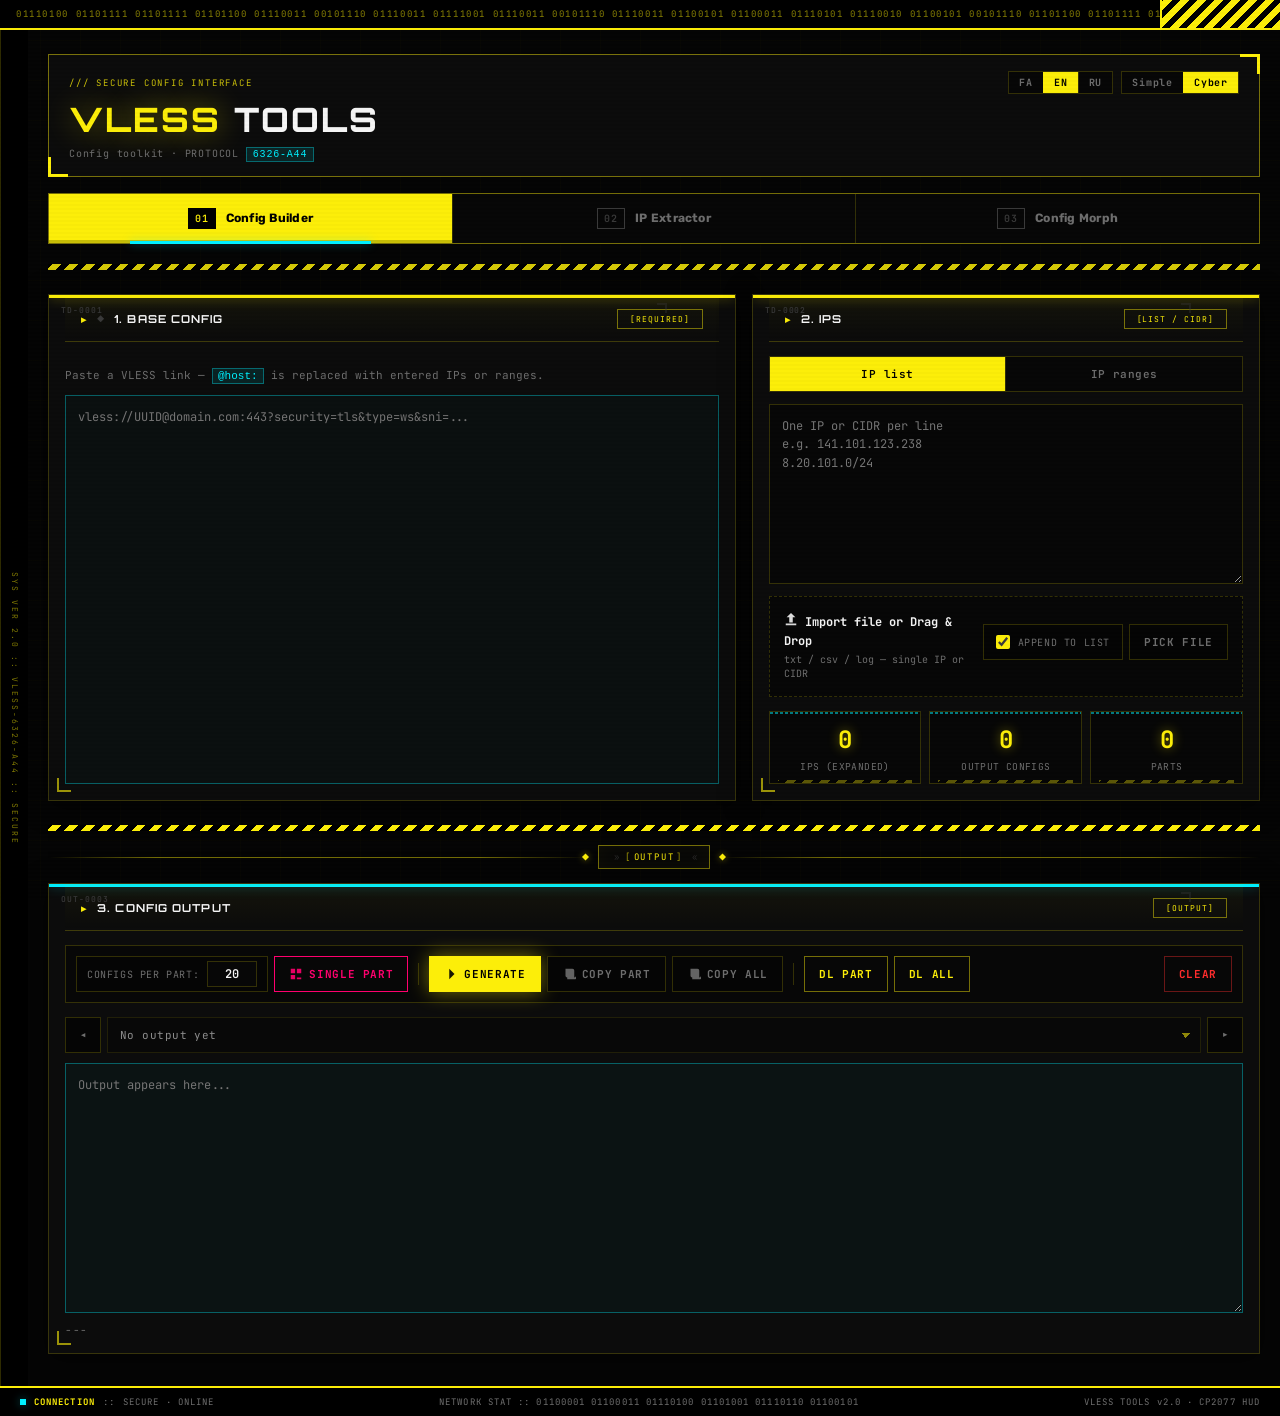
==== vless-tools-all-in-one.html @ 5551b547 "Add files via upload" ====
<!doctype html>
<html lang="en" dir="ltr">
<head>
  <meta charset="utf-8" />
  <meta name="viewport" content="width=device-width,initial-scale=1" />
  <title>VLESS Tools</title>
  <script>
    (function () {
      var theme = "cyber";
      try { theme = localStorage.getItem("vless-ui-theme") || "cyber"; } catch (_) {}
      document.documentElement.setAttribute("data-ui-theme", theme === "simple" ? "simple" : "cyber");
    })();
  </script>
  <link rel="preconnect" href="https://fonts.googleapis.com">
  <link rel="preconnect" href="https://fonts.gstatic.com" crossorigin>
  <link href="https://fonts.googleapis.com/css2?family=Estedad:wght@400;500;600;700;800&family=JetBrains+Mono:wght@400;500;600&family=Orbitron:wght@500;700;800&family=Rubik:wght@400;500;600;700&display=swap" rel="stylesheet">
  <style id="theme-cyber">/* ═══ VLESS Tools — CP2077 / CyberDeck HUD ═══ */html[data-ui-theme="cyber"] {
  --bg: #050505;
  --bg-2: #0a0a0a;
  --bg-panel: #0c0c0c;
  --bg-inset: #070707;
  --fg: #f5f5f5;
  --fg-dim: #6e6e6e;
  --fg-muted: #3a3a3a;
  --yellow: #fcee09;
  --yellow-dim: rgba(252, 238, 9, 0.12);
  --yellow-glow: rgba(252, 238, 9, 0.45);
  --cyan: #00f0ff;
  --cyan-dim: rgba(0, 240, 255, 0.1);
  --cyan-glow: rgba(0, 240, 255, 0.35);
  --magenta: #ff006e;
  --magenta-dim: rgba(255, 0, 110, 0.12);
  --red: #ff2d2d;
  --orange: #ff8c00;
  --purple: #b026ff;
  --success: #00f0ff;
  --error: #ff2d2d;
  --border-y: rgba(252, 238, 9, 0.45);
  --border-y-soft: rgba(252, 238, 9, 0.18);
  --border-c: rgba(0, 240, 255, 0.35);
  --font-sans: "Rubik", system-ui, sans-serif;
  --font-sans-fa: "Estedad", "Rubik", system-ui, sans-serif;
  --font-display: "Orbitron", "Rubik", sans-serif;
  --font-mono: "JetBrains Mono", "SFMono-Regular", Consolas, monospace;
  --hazard: repeating-linear-gradient(-45deg, var(--yellow) 0 6px, #000 6px 12px);
}html[data-ui-theme="cyber"][lang="fa"] {
  --font-sans: var(--font-sans-fa);
}html[data-ui-theme="cyber"][lang="fa"] .brand h1, html[data-ui-theme="cyber"][lang="fa"] .card-title {
  font-family: var(--font-sans-fa);
  letter-spacing: 0.02em;
  text-transform: none;
}html[data-ui-theme="cyber"] *, html[data-ui-theme="cyber"] *::before, html[data-ui-theme="cyber"] *::after { box-sizing: border-box; outline: none; }html[data-ui-theme="cyber"] { scroll-behavior: smooth; }html[data-ui-theme="cyber"] body {
  margin: 0;
  min-height: 100vh;
  background: var(--bg);
  color: var(--fg);
  font-family: var(--font-sans);
  overflow-x: hidden;
}/* ── System chrome ── */html[data-ui-theme="cyber"] .sys-top {
  position: sticky;
  top: 0;
  z-index: 100;
  display: grid;
  grid-template-columns: 1fr auto;
  align-items: stretch;
  border-bottom: 2px solid var(--yellow);
  background: #000;
}html[data-ui-theme="cyber"] .sys-top-inner {
  display: flex;
  align-items: center;
  gap: 16px;
  padding: 4px 16px;
  overflow: hidden;
  min-height: 28px;
}html[data-ui-theme="cyber"] .sys-binary {
  font-family: var(--font-mono);
  font-size: 9px;
  letter-spacing: 0.18em;
  color: var(--yellow);
  opacity: 0.55;
  white-space: nowrap;
  animation: binaryScroll 40s linear infinite;
}@keyframes binaryScroll {
  from { transform: translateX(0); }
  to { transform: translateX(-50%); }
}html[data-ui-theme="cyber"] .sys-top-tag {
  font-family: var(--font-mono);
  font-size: 9px;
  letter-spacing: 0.14em;
  color: var(--fg-dim);
  white-space: nowrap;
}html[data-ui-theme="cyber"] .sys-top-tag strong { color: var(--yellow); }html[data-ui-theme="cyber"] .sys-hazard {
  width: 120px;
  background: var(--hazard);
  border-left: 2px solid var(--yellow);
  flex-shrink: 0;
}html[data-ui-theme="cyber"] .sys-footer {
  border-top: 2px solid var(--yellow);
  background: #000;
  padding: 8px 20px;
  display: flex;
  flex-wrap: wrap;
  justify-content: space-between;
  align-items: center;
  gap: 8px 20px;
  font-family: var(--font-mono);
  font-size: 9px;
  letter-spacing: 0.12em;
  color: var(--fg-dim);
}html[data-ui-theme="cyber"] .sys-footer strong { color: var(--yellow); }html[data-ui-theme="cyber"] .sys-footer-status {
  display: flex;
  align-items: center;
  gap: 8px;
}html[data-ui-theme="cyber"] .sys-footer-status::before {
  content: "";
  width: 6px;
  height: 6px;
  background: var(--cyan);
  box-shadow: 0 0 8px var(--cyan-glow);
  animation: blink 2s ease infinite;
}@keyframes blink {
  0%, 100% { opacity: 1; }
  50% { opacity: 0.35; }
}/* ── App shell + rail ── */html[data-ui-theme="cyber"] .app-shell {
  display: flex;
  min-height: calc(100vh - 28px - 36px);
  position: relative;
}html[data-ui-theme="cyber"] .sys-rail {
  width: 28px;
  flex-shrink: 0;
  background: #000;
  border-left: 1px solid var(--border-y-soft);
  display: flex;
  align-items: center;
  justify-content: center;
  writing-mode: vertical-rl;
  text-orientation: mixed;
  font-family: var(--font-mono);
  font-size: 8px;
  letter-spacing: 0.25em;
  color: var(--fg-muted);
  padding: 20px 0;
  user-select: none;
}html[data-ui-theme="cyber"] .sys-rail span { color: var(--yellow); opacity: 0.5; }html[data-ui-theme="cyber"] body::before {
  content: "";
  position: fixed;
  inset: 0;
  pointer-events: none;
  z-index: 0;
  background:
    linear-gradient(rgba(252, 238, 9, 0.015) 1px, transparent 1px),
    linear-gradient(90deg, rgba(252, 238, 9, 0.015) 1px, transparent 1px);
  background-size: 40px 40px;
}html[data-ui-theme="cyber"] body::after {
  content: "";
  position: fixed;
  inset: 0;
  pointer-events: none;
  z-index: 9998;
  opacity: 0.035;
  background: repeating-linear-gradient(0deg, transparent, transparent 2px, rgba(0,0,0,0.5) 2px, rgba(0,0,0,0.5) 4px);
}html[data-ui-theme="cyber"] ::-webkit-scrollbar { width: 5px; height: 5px; }html[data-ui-theme="cyber"] ::-webkit-scrollbar-track { background: var(--bg); }html[data-ui-theme="cyber"] ::-webkit-scrollbar-thumb {
  background: var(--yellow);
  border: 1px solid #000;
}html[data-ui-theme="cyber"] .container {
  position: relative;
  z-index: 1;
  flex: 1;
  max-width: 1280px;
  margin: 0 auto;
  padding: 24px 20px 32px;
  width: 100%;
}/* ── Header ── */html[data-ui-theme="cyber"] header {
  margin-bottom: 24px;
  position: relative;
}html[data-ui-theme="cyber"] header::after {
  content: "";
  display: block;
  height: 6px;
  margin-top: 20px;
  background: var(--hazard);
  opacity: 0.85;
}html[data-ui-theme="cyber"] .brand {
  position: relative;
  padding: 16px 20px;
  border: 1px solid var(--border-y);
  background: var(--bg-panel);
}html[data-ui-theme="cyber"] .brand::before, html[data-ui-theme="cyber"] .brand::after {
  content: "";
  position: absolute;
  width: 20px;
  height: 20px;
  pointer-events: none;
}html[data-ui-theme="cyber"] .brand::before {
  top: -1px;
  right: -1px;
  border-top: 3px solid var(--yellow);
  border-right: 3px solid var(--yellow);
}html[data-ui-theme="cyber"] .brand::after {
  bottom: -1px;
  left: -1px;
  border-bottom: 3px solid var(--yellow);
  border-left: 3px solid var(--yellow);
}html[data-ui-theme="cyber"] .brand-kicker {
  font-family: var(--font-mono);
  font-size: 9px;
  letter-spacing: 0.2em;
  color: var(--yellow);
  margin-bottom: 0;
  opacity: 0.8;
}html[data-ui-theme="cyber"] .brand-top {
  display: flex;
  align-items: center;
  justify-content: space-between;
  gap: 12px;
  margin-bottom: 6px;
}html[data-ui-theme="cyber"] .lang-switch {
  display: flex;
  border: 1px solid var(--border-y-soft);
  background: var(--bg-inset);
}html[data-ui-theme="cyber"] .lang-btn {
  background: transparent;
  border: none;
  border-inline-start: 1px solid var(--border-y-soft);
  color: var(--fg-dim);
  font-family: var(--font-mono);
  font-size: 10px;
  font-weight: 700;
  letter-spacing: 0.08em;
  padding: 4px 10px;
  cursor: pointer;
  transition: all 0.18s;
}html[data-ui-theme="cyber"] .lang-btn:first-child { border-inline-start: none; }html[data-ui-theme="cyber"] .lang-btn:hover { color: var(--yellow); background: var(--yellow-dim); }html[data-ui-theme="cyber"] .lang-btn.active {
  color: #000;
  background: var(--yellow);
}html[data-ui-theme="cyber"] .header-actions {
  display: flex;
  gap: 8px;
  align-items: stretch;
  flex-wrap: wrap;
}html[data-ui-theme="cyber"] .theme-switch {
  display: flex;
  border: 1px solid var(--border-y-soft);
  background: var(--bg-inset);
}html[data-ui-theme="cyber"] .theme-btn {
  background: transparent;
  border: none;
  border-inline-start: 1px solid var(--border-y-soft);
  color: var(--fg-dim);
  font-family: var(--font-mono);
  font-size: 10px;
  font-weight: 700;
  letter-spacing: 0.08em;
  padding: 4px 10px;
  cursor: pointer;
  text-decoration: none;
  transition: all 0.18s;
}html[data-ui-theme="cyber"] .theme-switch .theme-btn:first-child { border-inline-start: none; }html[data-ui-theme="cyber"] .theme-btn:hover { color: var(--yellow); background: var(--yellow-dim); }html[data-ui-theme="cyber"] .theme-btn.active {
  color: #000;
  background: var(--yellow);
  pointer-events: none;
}html[data-ui-theme="cyber"] .brand h1 {
  font-family: var(--font-display);
  font-size: clamp(1.35rem, 3.5vw, 2.1rem);
  font-weight: 800;
  margin: 0;
  letter-spacing: 0.06em;
  text-transform: uppercase;
  color: var(--fg);
  line-height: 1.15;
}html[data-ui-theme="cyber"] .brand h1 em {
  font-style: normal;
  color: var(--yellow);
  text-shadow: 0 0 30px var(--yellow-glow);
}html[data-ui-theme="cyber"] .brand p {
  margin: 8px 0 0;
  font-family: var(--font-mono);
  font-size: 10px;
  letter-spacing: 0.08em;
  color: var(--fg-dim);
}html[data-ui-theme="cyber"] .brand p code {
  color: var(--cyan);
  background: var(--cyan-dim);
  padding: 1px 6px;
  border: 1px solid var(--border-c);
}/* ── Tabs ── */html[data-ui-theme="cyber"] .tabs-nav {
  display: flex;
  gap: 0;
  margin-top: 16px;
  border: 1px solid var(--border-y);
  background: var(--bg-inset);
}html[data-ui-theme="cyber"] .tab-btn {
  flex: 1;
  display: flex;
  align-items: center;
  justify-content: center;
  gap: 10px;
  background: transparent;
  border: none;
  border-left: 1px solid var(--border-y-soft);
  color: var(--fg-dim);
  padding: 14px 12px;
  font-family: var(--font-sans);
  font-weight: 700;
  font-size: 12px;
  cursor: pointer;
  transition: color 0.2s, background 0.2s, box-shadow 0.2s;
  position: relative;
}html[data-ui-theme="cyber"] .tab-btn:first-child { border-left: none; }html[data-ui-theme="cyber"] .tab-id {
  font-family: var(--font-mono);
  font-size: 10px;
  font-weight: 600;
  letter-spacing: 0.1em;
  padding: 3px 6px;
  border: 1px solid var(--fg-muted);
  color: var(--fg-muted);
  transition: all 0.2s;
}html[data-ui-theme="cyber"] .tab-label { letter-spacing: 0.02em; }html[data-ui-theme="cyber"] .tab-btn:hover {
  color: var(--yellow);
  background: var(--yellow-dim);
}html[data-ui-theme="cyber"] .tab-btn:hover .tab-id {
  border-color: var(--yellow);
  color: var(--yellow);
}html[data-ui-theme="cyber"] .tab-btn.active {
  color: #000;
  background: var(--yellow);
  box-shadow: inset 0 -3px 0 rgba(0,0,0,0.2);
}html[data-ui-theme="cyber"] .tab-btn.active .tab-id {
  background: #000;
  border-color: #000;
  color: var(--yellow);
}html[data-ui-theme="cyber"] .tab-btn.active::after {
  content: "";
  position: absolute;
  bottom: -1px;
  left: 20%;
  right: 20%;
  height: 3px;
  background: var(--cyan);
  box-shadow: 0 0 10px var(--cyan-glow);
}html[data-ui-theme="cyber"] .tab-content { display: none; animation: panelIn 0.3s ease; }html[data-ui-theme="cyber"] .tab-content.active { display: block; }@keyframes panelIn {
  from { opacity: 0; transform: translateY(6px); }
  to { opacity: 1; transform: translateY(0); }
}/* ── Grid ── */html[data-ui-theme="cyber"] .grid { display: grid; grid-template-columns: 1fr; gap: 16px; }@media (min-width: 900px){html[data-ui-theme="cyber"] .grid { grid-template-columns: 1.15fr 0.85fr; }}html[data-ui-theme="cyber"] .grid.generator-grid { align-items: stretch; }html[data-ui-theme="cyber"] .grid.generator-grid > .card { min-height: 420px; }/* ── Cards / HUD panels ── */html[data-ui-theme="cyber"] .card {
  position: relative;
  background: var(--bg-panel);
  border: 1px solid var(--border-y-soft);
  padding: 0 16px 16px;
  display: flex;
  flex-direction: column;
  box-shadow: 0 4px 24px rgba(0,0,0,0.6);
  min-width: 0;
  overflow: hidden;
}/* هدر تمام‌عرض داخل کارت — بدون overflow */html[data-ui-theme="cyber"] .card > .card-head {
  margin-inline: -16px;
}html[data-ui-theme="cyber"] .card::before {
  content: "";
  position: absolute;
  top: 0;
  left: 0;
  right: 0;
  height: 3px;
  background: var(--yellow);
  box-shadow: 0 0 12px var(--yellow-glow);
  pointer-events: none;
}html[data-ui-theme="cyber"] .card::after {
  content: "";
  position: absolute;
  width: 14px;
  height: 14px;
  bottom: 8px;
  inset-inline-start: 8px;
  border-bottom: 2px solid var(--yellow);
  border-inline-start: 2px solid var(--yellow);
  opacity: 0.6;
  pointer-events: none;
}html[data-ui-theme="cyber"] .panel-serial {
  position: absolute;
  top: 10px;
  inset-inline-start: 12px;
  font-family: var(--font-mono);
  font-size: 8px;
  font-weight: 500;
  letter-spacing: 0.12em;
  font-variant-numeric: tabular-nums;
  font-feature-settings: "zero" 0;
  color: var(--fg-muted);
  z-index: 2;
  pointer-events: none;
}html[data-ui-theme="cyber"] .card-head {
  display: flex;
  justify-content: space-between;
  align-items: center;
  padding: 14px 16px 12px;
  margin: 0 !important;
  border-bottom: 1px solid var(--border-y-soft);
  background: linear-gradient(180deg, rgba(252,238,9,0.04) 0%, transparent 100%);
  position: relative;
}html[data-ui-theme="cyber"] .card-head::before {
  content: "";
  position: absolute;
  top: 8px;
  inset-inline-end: 52px;
  width: 10px;
  height: 10px;
  border-top: 2px solid var(--fg-muted);
  border-inline-end: 2px solid var(--fg-muted);
  opacity: 0.35;
  pointer-events: none;
}html[data-ui-theme="cyber"] .card > .card-head + *:not(.panel-serial) {
  margin-top: 14px;
}html[data-ui-theme="cyber"] .card-stack { margin-top: 20px; }/* ── Textarea sizing ── */html[data-ui-theme="cyber"] textarea {
  display: block;
  max-width: 100%;
  box-sizing: border-box;
}html[data-ui-theme="cyber"] .area-xs { height: 90px; min-height: 90px; resize: vertical; margin-bottom: 12px; }html[data-ui-theme="cyber"] .area-sm { height: 140px; min-height: 140px; resize: vertical; }html[data-ui-theme="cyber"] .area-md { height: 180px; min-height: 180px; resize: vertical; }html[data-ui-theme="cyber"] .area-lg { height: 250px; min-height: 250px; resize: vertical; }html[data-ui-theme="cyber"] .area-xl { height: 280px; min-height: 280px; resize: vertical; }html[data-ui-theme="cyber"] .area-fill { flex: 1; min-height: 220px; height: 220px; resize: none; }html[data-ui-theme="cyber"] .card textarea, html[data-ui-theme="cyber"] .card select, html[data-ui-theme="cyber"] .card input:not([type="checkbox"]):not([type="range"]):not(.input-mini):not(.cdn-output-num) {
  width: 100%;
  max-width: 100%;
}html[data-ui-theme="cyber"] .card-title {
  font-weight: 700;
  display: flex;
  align-items: center;
  gap: 10px;
  font-family: var(--font-display);
  font-size: 11px;
  letter-spacing: 0.1em;
  text-transform: uppercase;
  color: var(--fg);
}html[data-ui-theme="cyber"] .card-title::before {
  content: "▸";
  color: var(--yellow);
  font-size: 10px;
}html[data-ui-theme="cyber"] .tag {
  font-size: 8px;
  padding: 4px 10px;
  background: transparent;
  color: var(--yellow);
  border: 1px solid var(--border-y);
  font-family: var(--font-mono);
  letter-spacing: 0.12em;
  text-transform: uppercase;
}html[data-ui-theme="cyber"] .tag::before { content: "["; margin-left: 2px; }html[data-ui-theme="cyber"] .tag::after { content: "]"; margin-right: 2px; }html[data-ui-theme="cyber"] .card-config .config-body {
  flex: 1;
  display: flex;
  flex-direction: column;
  min-height: 0;
  margin-top: 12px;
}html[data-ui-theme="cyber"] .config-hint {
  font-size: 11px;
  color: var(--fg-dim);
  margin-bottom: 10px;
  line-height: 1.6;
  font-family: var(--font-mono);
}html[data-ui-theme="cyber"] .config-hint code {
  color: var(--cyan);
  background: var(--cyan-dim);
  padding: 1px 5px;
  border: 1px solid var(--border-c);
}/* ── Inputs ── */html[data-ui-theme="cyber"] label { display: block; color: var(--fg-dim); font-size: 12px; margin-bottom: 8px; font-family: var(--font-mono); letter-spacing: 0.04em; }html[data-ui-theme="cyber"] textarea, html[data-ui-theme="cyber"] input:not([type="checkbox"]):not([type="range"]), html[data-ui-theme="cyber"] select {
  width: 100%;
  background: var(--bg-inset);
  border: 1px solid var(--border-y-soft);
  color: var(--fg);
  padding: 12px;
  font-family: var(--font-mono);
  font-size: 12px;
  transition: border-color 0.2s, box-shadow 0.2s;
}html[data-ui-theme="cyber"] textarea {
  resize: vertical;
  line-height: 1.55;
  word-break: break-all;
}html[data-ui-theme="cyber"] textarea:focus, html[data-ui-theme="cyber"] input:focus, html[data-ui-theme="cyber"] select:focus {
  border-color: var(--yellow);
  box-shadow: 0 0 0 1px var(--yellow-dim), inset 0 0 20px rgba(252,238,9,0.03);
}/* مخفی کردن فلش بالا/پایین input number */html[data-ui-theme="cyber"] input[type="number"] {
  -moz-appearance: textfield;
  appearance: textfield;
}html[data-ui-theme="cyber"] input[type="number"]::-webkit-outer-spin-button, html[data-ui-theme="cyber"] input[type="number"]::-webkit-inner-spin-button {
  -webkit-appearance: none;
  margin: 0;
}html[data-ui-theme="cyber"] #config {
  border-color: var(--border-c);
  color: var(--cyan);
  background: rgba(0, 240, 255, 0.02);
}html[data-ui-theme="cyber"] #config:focus {
  border-color: var(--cyan);
  box-shadow: 0 0 0 1px var(--cyan-dim), 0 0 20px rgba(0,240,255,0.08);
}html[data-ui-theme="cyber"] #out {
  border-color: var(--border-c);
  background: rgba(0, 240, 255, 0.03);
  color: var(--cyan);
}html[data-ui-theme="cyber"] #extOut {
  border-color: rgba(255, 0, 110, 0.35);
  background: var(--magenta-dim);
  color: #ffb3d9;
}html[data-ui-theme="cyber"] #extDiff {
  border-color: var(--border-y-soft);
  background: var(--yellow-dim);
  color: var(--yellow);
}html[data-ui-theme="cyber"] #morphOutput, html[data-ui-theme="cyber"] #spoofOutput {
  border-color: rgba(176, 38, 255, 0.35);
  background: rgba(176, 38, 255, 0.04);
}html[data-ui-theme="cyber"] #ips, html[data-ui-theme="cyber"] #ipRanges {
  flex: 1;
}html[data-ui-theme="cyber"] .card input.input-mini {
  width: 50px;
  flex-shrink: 0;
}/* ── IP subtabs ── */html[data-ui-theme="cyber"] .ip-subtabs {
  display: flex;
  gap: 0;
  margin-top: 12px;
  border: 1px solid var(--border-y-soft);
  background: var(--bg-inset);
}html[data-ui-theme="cyber"] .ip-subtab {
  flex: 1;
  background: transparent;
  border: none;
  border-left: 1px solid var(--border-y-soft);
  color: var(--fg-dim);
  padding: 10px;
  font-weight: 600;
  font-size: 11px;
  font-family: var(--font-mono);
  letter-spacing: 0.04em;
  cursor: pointer;
  transition: all 0.2s;
}html[data-ui-theme="cyber"] .ip-subtab:first-child { border-left: none; }html[data-ui-theme="cyber"] .ip-subtab:hover { color: var(--yellow); background: var(--yellow-dim); }html[data-ui-theme="cyber"] .ip-subtab.active {
  color: #000;
  background: var(--yellow);
}html[data-ui-theme="cyber"] .ip-panel { display: none; flex: 1; flex-direction: column; min-height: 0; margin-top: 12px; }html[data-ui-theme="cyber"] .ip-panel.active { display: flex; }/* ── CDN toolbar ── */html[data-ui-theme="cyber"] .cdn-toolbar {
  display: flex;
  flex-wrap: wrap;
  gap: 6px;
  margin-bottom: 10px;
}html[data-ui-theme="cyber"] .btn-cdn {
  flex: 1;
  min-width: 90px;
  height: 34px;
  font-size: 9px;
  font-weight: 700;
  letter-spacing: 0.1em;
  text-transform: uppercase;
  cursor: pointer;
  border: 1px solid var(--border-y-soft);
  background: var(--bg-inset);
  color: var(--fg-dim);
  font-family: var(--font-display);
  transition: all 0.2s;
}html[data-ui-theme="cyber"] .btn-cdn:hover { color: var(--fg); border-color: var(--yellow); }html[data-ui-theme="cyber"] .btn-cdn.cf:hover { border-color: #f38020; color: #f38020; }html[data-ui-theme="cyber"] .btn-cdn.fastly:hover { border-color: #ff0200; color: #ff0200; }html[data-ui-theme="cyber"] .btn-cdn.gcore:hover { border-color: #ff5722; color: #ff5722; }html[data-ui-theme="cyber"] .btn-shuffle {
  border-color: var(--yellow) !important;
  color: var(--yellow) !important;
  background: var(--yellow-dim) !important;
}html[data-ui-theme="cyber"] .btn-shuffle:hover {
  background: var(--yellow) !important;
  color: #000 !important;
}html[data-ui-theme="cyber"] .range-actions { display: flex; flex-wrap: wrap; gap: 8px; margin-bottom: 10px; }html[data-ui-theme="cyber"] .range-actions .btn-shuffle { width: 100%; }html[data-ui-theme="cyber"] .cdn-output-row { margin-bottom: 10px; }html[data-ui-theme="cyber"] .cdn-output-head {
  display: flex;
  align-items: center;
  justify-content: space-between;
  gap: 10px;
  margin-bottom: 8px;
}html[data-ui-theme="cyber"] .cdn-output-head label {
  margin: 0;
  font-size: 10px;
  color: var(--fg-dim);
  text-transform: uppercase;
}html[data-ui-theme="cyber"] .cdn-output-num {
  width: 90px;
  padding: 8px;
  font-size: 13px;
  text-align: center;
  border-color: var(--border-y);
  color: var(--yellow);
}html[data-ui-theme="cyber"] .cdn-output-row input[type="range"] {
  -webkit-appearance: none;
  appearance: none;
  width: 100%;
  height: 6px;
  background: var(--bg-inset);
  border: 1px solid var(--border-y-soft);
  padding: 0;
  cursor: pointer;
}html[data-ui-theme="cyber"] .cdn-output-row input[type="range"]::-webkit-slider-thumb {
  -webkit-appearance: none;
  width: 16px;
  height: 16px;
  background: var(--yellow);
  border: 2px solid #000;
  cursor: pointer;
  clip-path: polygon(50% 0%, 100% 50%, 50% 100%, 0% 50%);
}html[data-ui-theme="cyber"] .cdn-output-row input[type="range"]::-moz-range-thumb {
  width: 16px;
  height: 16px;
  background: var(--yellow);
  border: 2px solid #000;
  cursor: pointer;
}html[data-ui-theme="cyber"] .range-hint {
  font-size: 10px;
  color: var(--fg-dim);
  margin-bottom: 8px;
  line-height: 1.55;
  font-family: var(--font-mono);
}/* ── Metrics (diamond HUD style) ── */html[data-ui-theme="cyber"] .metrics {
  display: grid;
  grid-template-columns: repeat(3, 1fr);
  gap: 8px;
  margin-top: 14px;
}html[data-ui-theme="cyber"] .metric {
  background: var(--bg-inset);
  border: 1px solid var(--border-y-soft);
  padding: 14px 8px 10px;
  text-align: center;
  position: relative;
  overflow: hidden;
}html[data-ui-theme="cyber"] .metric::before {
  content: "";
  position: absolute;
  top: 0;
  left: 0;
  right: 0;
  height: 2px;
  background: repeating-linear-gradient(90deg, var(--cyan) 0 3px, transparent 3px 5px);
  opacity: 0.5;
}html[data-ui-theme="cyber"] .metric::after {
  content: "";
  position: absolute;
  bottom: 0;
  left: 8px;
  right: 8px;
  height: 3px;
  background: var(--hazard);
  opacity: 0.35;
}html[data-ui-theme="cyber"] .metric-val {
  font-size: 1.5rem;
  font-weight: 700;
  color: var(--yellow);
  font-family: var(--font-mono);
  font-variant-numeric: tabular-nums;
  font-feature-settings: "zero" 0;
  text-shadow: 0 0 12px var(--yellow-glow);
  line-height: 1.2;
}html[data-ui-theme="cyber"] .metric-lbl {
  font-size: 0.6rem;
  color: var(--fg-dim);
  margin-top: 6px;
  font-family: var(--font-mono);
  letter-spacing: 0.04em;
  text-transform: uppercase;
}/* ── Toolbar ── */html[data-ui-theme="cyber"] .toolbar {
  display: flex;
  flex-wrap: wrap;
  gap: 6px;
  align-items: center;
  margin-bottom: 14px;
  background: var(--bg-inset);
  padding: 10px;
  border: 1px solid var(--border-y-soft);
}html[data-ui-theme="cyber"] .control-group {
  display: inline-flex;
  align-items: center;
  gap: 8px;
  height: 36px;
  padding: 0 10px;
  background: var(--bg);
  border: 1px solid var(--border-y-soft);
  font-family: var(--font-mono);
}html[data-ui-theme="cyber"] .control-group label {
  margin: 0;
  font-size: 10px;
  letter-spacing: 0.06em;
  text-transform: uppercase;
  color: var(--fg-dim);
  white-space: nowrap;
}html[data-ui-theme="cyber"] .input-mini {
  width: 50px;
  height: 26px;
  padding: 0 13px 0 11px;
  text-align: center;
  background: var(--bg-inset);
  border: 1px solid var(--border-y-soft);
  color: var(--yellow);
  font-family: var(--font-mono);
  font-size: 12px;
  font-weight: 600;
  font-variant-numeric: tabular-nums;
  font-feature-settings: "zero" 0;
}html[data-ui-theme="cyber"] .input-mini:focus {
  border-color: var(--yellow);
  box-shadow: 0 0 0 1px var(--yellow-dim);
}html[data-ui-theme="cyber"] .vertical-separator {
  width: 1px;
  height: 22px;
  background: var(--border-y-soft);
  margin: 0 4px;
}html[data-ui-theme="cyber"] .spacer-div { flex-grow: 1; }/* ── Buttons ── */html[data-ui-theme="cyber"] .btn {
  cursor: pointer;
  display: inline-flex;
  align-items: center;
  justify-content: center;
  padding: 0 14px;
  height: 36px;
  font-weight: 700;
  font-size: 11px;
  letter-spacing: 0.06em;
  text-transform: uppercase;
  transition: all 0.18s;
  border: 1px solid transparent;
  font-family: var(--font-mono);
  gap: 6px;
  white-space: nowrap;
}html[data-ui-theme="cyber"] .btn-block { width: 100%; }html[data-ui-theme="cyber"] .btn-flex { flex: 1; }html[data-ui-theme="cyber"] .btn-morph { margin-bottom: 15px; }html[data-ui-theme="cyber"] .toolbar-block {
  margin-top: 10px;
  margin-bottom: 0;
}html[data-ui-theme="cyber"] .ico {
  width: 14px;
  height: 14px;
  flex-shrink: 0;
  opacity: 0.9;
}html[data-ui-theme="cyber"] .btn-secondary {
  background: var(--bg);
  color: var(--fg-dim);
  border-color: var(--border-y-soft);
}html[data-ui-theme="cyber"] .btn-secondary:hover {
  color: var(--yellow);
  border-color: var(--yellow);
  background: var(--yellow-dim);
}html[data-ui-theme="cyber"] .btn-blue {
  background: var(--yellow);
  color: #000;
  border-color: var(--yellow);
  box-shadow: 0 0 20px var(--yellow-glow);
}html[data-ui-theme="cyber"] .btn-blue:hover {
  background: #fff;
  border-color: #fff;
  box-shadow: 0 0 28px rgba(255,255,255,0.3);
}html[data-ui-theme="cyber"] .btn-purple {
  background: transparent;
  color: var(--magenta);
  border-color: var(--magenta);
}html[data-ui-theme="cyber"] .btn-purple:hover {
  background: var(--magenta);
  color: #fff;
  box-shadow: 0 0 20px rgba(255,0,110,0.4);
}html[data-ui-theme="cyber"] .btn-gold {
  background: transparent;
  color: var(--yellow);
  border-color: var(--border-y);
}html[data-ui-theme="cyber"] .btn-gold:hover {
  background: var(--yellow);
  color: #000;
}html[data-ui-theme="cyber"] .btn-danger {
  color: var(--red);
  background: transparent;
  border-color: rgba(255,45,45,0.4);
}html[data-ui-theme="cyber"] .btn-danger:hover {
  background: var(--red);
  color: #fff;
}html[data-ui-theme="cyber"] .btn-nav {
  min-width: 36px;
  width: 36px;
  height: 36px;
  padding: 0;
  font-size: 14px;
}html[data-ui-theme="cyber"] .status-dot {
  width: 7px;
  height: 7px;
  background: var(--fg-muted);
  display: inline-block;
  clip-path: polygon(50% 0%, 100% 50%, 50% 100%, 0% 50%);
}html[data-ui-theme="cyber"] .status-dot.ok {
  background: var(--cyan);
  box-shadow: 0 0 10px var(--cyan-glow);
  animation: pulseDot 2s ease infinite;
}@keyframes pulseDot {
  0%, 100% { opacity: 1; }
  50% { opacity: 0.4; }
}html[data-ui-theme="cyber"] .action-bar { display: flex; justify-content: space-between; align-items: center; margin-top: 10px; }/* ── Toast notification (bottom cyber bar) ── */html[data-ui-theme="cyber"] .toast-host {
  position: fixed;
  inset-inline: 0;
  bottom: 42px;
  z-index: 10001;
  display: flex;
  justify-content: center;
  padding: 0 16px;
  pointer-events: none;
}html[data-ui-theme="cyber"] .toast {
  pointer-events: auto;
  display: flex;
  align-items: center;
  gap: 12px;
  width: min(540px, 100%);
  min-height: 48px;
  padding: 12px 16px 12px 14px;
  background: rgba(7, 7, 7, 0.96);
  border: 1px solid var(--border-y-soft);
  border-inline-start: 3px solid var(--yellow);
  box-shadow:
    0 -8px 40px rgba(0, 0, 0, 0.65),
    0 0 24px rgba(252, 238, 9, 0.08);
  font-family: var(--font-mono);
  font-size: 12px;
  letter-spacing: 0.03em;
  color: var(--fg);
  opacity: 0;
  transform: translateY(calc(100% + 24px));
  transition:
    transform 0.38s cubic-bezier(0.22, 1, 0.36, 1),
    opacity 0.32s ease;
  position: relative;
  overflow: hidden;
  backdrop-filter: blur(8px);
}html[data-ui-theme="cyber"] .toast-accent {
  position: absolute;
  bottom: 0;
  left: 0;
  right: 0;
  height: 4px;
  background: var(--hazard);
  opacity: 0.75;
  pointer-events: none;
}html[data-ui-theme="cyber"] .toast::before {
  content: "";
  position: absolute;
  top: 0;
  left: 0;
  right: 0;
  height: 2px;
  background: linear-gradient(90deg, transparent, var(--yellow), transparent);
  opacity: 0.55;
  pointer-events: none;
}html[data-ui-theme="cyber"] .toast.visible {
  opacity: 1;
  transform: translateY(0);
}html[data-ui-theme="cyber"] .toast-icon {
  flex-shrink: 0;
  width: 26px;
  height: 26px;
  display: flex;
  align-items: center;
  justify-content: center;
  font-size: 13px;
  font-weight: 800;
  color: #000;
  background: var(--yellow);
  border: 1px solid var(--yellow);
  box-shadow: 0 0 12px var(--yellow-glow);
}html[data-ui-theme="cyber"] .toast-text {
  flex: 1;
  line-height: 1.45;
  min-width: 0;
  word-break: break-word;
}html[data-ui-theme="cyber"] .toast-tag {
  flex-shrink: 0;
  font-size: 8px;
  letter-spacing: 0.22em;
  color: var(--fg-muted);
  opacity: 0.7;
  padding-inline-start: 8px;
  border-inline-start: 1px solid var(--border-y-soft);
}html[data-ui-theme="cyber"] .toast--success {
  border-inline-start-color: var(--cyan);
  color: #d4fffb;
}html[data-ui-theme="cyber"] .toast--success .toast-icon {
  background: var(--cyan);
  border-color: var(--cyan);
  color: #000;
  box-shadow: 0 0 14px var(--cyan-glow);
}html[data-ui-theme="cyber"] .toast--success::before {
  background: linear-gradient(90deg, transparent, var(--cyan), transparent);
}html[data-ui-theme="cyber"] .toast--warn {
  border-inline-start-color: var(--yellow);
  color: #fff9c4;
}html[data-ui-theme="cyber"] .toast--warn .toast-icon {
  background: var(--yellow);
  border-color: var(--yellow);
  color: #000;
}html[data-ui-theme="cyber"] .toast--error {
  border-inline-start-color: var(--red);
  color: #ffd4d4;
}html[data-ui-theme="cyber"] .toast--error .toast-icon {
  background: var(--red);
  border-color: var(--red);
  color: #fff;
  box-shadow: 0 0 14px rgba(255, 45, 45, 0.45);
}html[data-ui-theme="cyber"] .toast--error::before {
  background: linear-gradient(90deg, transparent, var(--red), transparent);
}html[data-ui-theme="cyber"] .toast--error .toast-accent {
  background: repeating-linear-gradient(-45deg, var(--red) 0 6px, #000 6px 12px);
}html[data-ui-theme="cyber"] .toast--info {
  border-inline-start-color: var(--cyan);
}html[data-ui-theme="cyber"] .toast--info .toast-icon {
  background: transparent;
  color: var(--cyan);
  border-color: var(--cyan);
  box-shadow: 0 0 10px var(--cyan-glow);
  animation: toastPulse 1.2s ease infinite;
}@keyframes toastPulse {
  0%, 100% { opacity: 1; }
  50% { opacity: 0.45; }
}@media (max-width: 768px){html[data-ui-theme="cyber"] .toast-host { bottom: 56px; padding: 0 10px; }html[data-ui-theme="cyber"] .toast { min-height: 44px; padding: 10px 12px; font-size: 11px; }html[data-ui-theme="cyber"] .toast-tag { display: none; }}html[data-ui-theme="cyber"] .part-info {
  font-size: 11px;
  color: var(--fg-dim);
  font-family: var(--font-mono);
  letter-spacing: 0.06em;
}/* ── Dropzone ── */html[data-ui-theme="cyber"] .dropzone {
  margin-top: 12px;
  border: 1px dashed var(--border-y-soft);
  padding: 14px;
  background: var(--bg-inset);
  display: flex;
  align-items: center;
  justify-content: space-between;
  gap: 10px;
  transition: 0.2s;
  user-select: none;
}html[data-ui-theme="cyber"] .dropzone strong { font-size: 12px; color: var(--fg); font-family: var(--font-mono); }html[data-ui-theme="cyber"] .dropzone small { color: var(--fg-dim); display: block; margin-top: 4px; font-size: 10px; line-height: 1.45; font-family: var(--font-mono); }html[data-ui-theme="cyber"] .dropzone.dragover { border-color: var(--yellow); background: var(--yellow-dim); }html[data-ui-theme="cyber"] .drop-actions {
  display: flex;
  gap: 6px;
  align-items: flex-start;
  flex-wrap: wrap;
  justify-content: flex-end;
}html[data-ui-theme="cyber"] .drop-actions .btn, html[data-ui-theme="cyber"] .drop-actions .toggle {
  height: 36px;
  flex-shrink: 0;
}html[data-ui-theme="cyber"] .toggle {
  display: inline-flex;
  align-items: center;
  gap: 8px;
  height: 36px;
  padding: 0 12px;
  font-size: 10px;
  letter-spacing: 0.06em;
  text-transform: uppercase;
  color: var(--fg-dim);
  background: var(--bg);
  border: 1px solid var(--border-y-soft);
  cursor: pointer;
  white-space: nowrap;
  font-family: var(--font-mono);
  transition: border-color 0.18s, color 0.18s, background 0.18s;
}html[data-ui-theme="cyber"] .toggle:hover {
  border-color: var(--yellow);
  color: var(--yellow);
  background: var(--yellow-dim);
}html[data-ui-theme="cyber"] .toggle input {
  accent-color: var(--yellow);
  width: 14px;
  height: 14px;
  margin: 0;
  flex-shrink: 0;
}html[data-ui-theme="cyber"] #ipFile { display: none; }/* ── Switches ── */html[data-ui-theme="cyber"] .extract-switches {
  display: flex;
  flex-wrap: wrap;
  gap: 8px;
  margin-bottom: 12px;
  justify-content: center;
}html[data-ui-theme="cyber"] .extract-filter { margin-bottom: 10px; }html[data-ui-theme="cyber"] .switch-item {
  flex: 1;
  min-width: 100px;
  display: flex;
  flex-direction: column;
  align-items: center;
  gap: 8px;
  padding: 10px 12px;
  background: var(--bg-inset);
  border: 1px solid var(--border-y-soft);
  cursor: pointer;
  user-select: none;
  transition: border-color 0.2s, background 0.2s;
}html[data-ui-theme="cyber"] .switch-item:hover { border-color: var(--border-y); }html[data-ui-theme="cyber"] .switch-item:has(input:checked) {
  border-color: var(--yellow);
  background: var(--yellow-dim);
}html[data-ui-theme="cyber"] .switch-item .switch-label {
  font-size: 10px;
  font-weight: 600;
  color: var(--fg-dim);
  transition: color 0.2s;
  font-family: var(--font-mono);
  letter-spacing: 0.06em;
  text-transform: uppercase;
}html[data-ui-theme="cyber"] .switch-item:has(input:checked) .switch-label { color: var(--yellow); }html[data-ui-theme="cyber"] .extract-filter .switch-item {
  flex-direction: row;
  justify-content: space-between;
  width: 100%;
}html[data-ui-theme="cyber"] .extract-filter .switch-item:has(input:checked) {
  border-color: var(--magenta);
  background: var(--magenta-dim);
}html[data-ui-theme="cyber"] .extract-filter .switch-item:has(input:checked) .switch-label { color: var(--magenta); }html[data-ui-theme="cyber"] .extract-filter .switch input:checked + .switch-slider {
  background: var(--magenta);
}html[data-ui-theme="cyber"] .ext-cidr-switch { margin-top: 12px; margin-bottom: 0; }html[data-ui-theme="cyber"] .ext-cidr-switch .switch-item:has(input:checked) {
  border-color: var(--yellow);
  background: var(--yellow-dim);
}html[data-ui-theme="cyber"] .ext-cidr-switch .switch-item:has(input:checked) .switch-label { color: var(--yellow); }html[data-ui-theme="cyber"] .ext-cidr-switch .switch input:checked + .switch-slider { background: var(--yellow); }html[data-ui-theme="cyber"] .switch {
  position: relative;
  display: inline-block;
  width: 42px;
  height: 22px;
  flex-shrink: 0;
}html[data-ui-theme="cyber"] .switch input {
  opacity: 0;
  width: 0;
  height: 0;
  position: absolute;
}html[data-ui-theme="cyber"] .switch-slider {
  position: absolute;
  inset: 0;
  background: var(--bg);
  transition: background 0.25s;
  cursor: pointer;
  border: 1px solid var(--border-y-soft);
}html[data-ui-theme="cyber"] .switch-slider::before {
  content: "";
  position: absolute;
  width: 12px;
  height: 12px;
  left: 4px;
  top: 50%;
  transform: translateY(-50%);
  background: var(--fg-dim);
  transition: transform 0.25s, background 0.25s;
}html[data-ui-theme="cyber"] .switch input:checked + .switch-slider {
  background: rgba(252, 238, 9, 0.15);
  border-color: var(--yellow);
}html[data-ui-theme="cyber"] .switch input:checked + .switch-slider::before {
  transform: translate(18px, -50%);
  background: var(--yellow);
}html[data-ui-theme="cyber"] .info-box {
  background: var(--cyan-dim);
  border: 1px solid var(--border-c);
  border-right: 3px solid var(--cyan);
  padding: 12px 14px;
  font-size: 11px;
  color: var(--fg-dim);
  margin-bottom: 14px;
  line-height: 1.65;
  font-family: var(--font-mono);
}html[data-ui-theme="cyber"] .info-box strong { color: var(--cyan); }html[data-ui-theme="cyber"] #btnExtract {
  white-space: normal;
  line-height: 1.4;
  min-height: 38px;
  height: auto;
  padding: 10px 12px;
}html[data-ui-theme="cyber"] #morphAddrFields { margin-bottom: 14px; }html[data-ui-theme="cyber"] .spoof-fields {
  display: grid;
  grid-template-columns: 1fr 1fr;
  gap: 12px;
  margin-bottom: 14px;
}html[data-ui-theme="cyber"] .dropzone-text { min-width: 0; flex: 1; }html[data-ui-theme="cyber"] .spoof-field label { font-size: 11px; font-weight: 600; }html[data-ui-theme="cyber"] .spoof-field input { font-family: var(--font-mono); }html[data-ui-theme="cyber"] .sni-host-switch { margin-bottom: 14px; }html[data-ui-theme="cyber"] .sni-host-switch .switch-item {
  flex-direction: row;
  justify-content: space-between;
  width: 100%;
  padding: 12px 14px;
}html[data-ui-theme="cyber"] .sni-host-switch .switch-label code {
  color: var(--cyan);
  font-family: var(--font-mono);
  font-size: 10px;
}html[data-ui-theme="cyber"] .morph-spoof-bar { margin-bottom: 14px; }html[data-ui-theme="cyber"] .morph-spoof-bar .switch-item {
  flex-direction: row;
  justify-content: space-between;
  width: 100%;
  padding: 14px 16px;
}html[data-ui-theme="cyber"] .morph-spoof-bar .switch-item:has(input:checked) {
  border-color: var(--purple);
  background: rgba(176, 38, 255, 0.08);
}html[data-ui-theme="cyber"] .morph-spoof-bar .switch-item:has(input:checked) .switch-label { color: var(--purple); }html[data-ui-theme="cyber"] .morph-spoof-bar .switch-label small {
  display: block;
  font-size: 9px;
  font-weight: 400;
  color: var(--fg-dim);
  margin-top: 3px;
  text-transform: none;
}html[data-ui-theme="cyber"] .morph-spoof-bar .switch input:checked + .switch-slider { background: var(--purple); }html[data-ui-theme="cyber"] .morph-switch-grid {
  display: grid;
  grid-template-columns: repeat(3, 1fr);
  gap: 8px;
  margin-bottom: 14px;
}html[data-ui-theme="cyber"] .morph-panel { display: none; }html[data-ui-theme="cyber"] .morph-panel.active { display: block; }/* ── Output divider (hazard + HUD rail) ── */html[data-ui-theme="cyber"] .hud-divider {
  margin-top: 24px;
  position: relative;
}html[data-ui-theme="cyber"] .hud-divider::before {
  content: "";
  display: block;
  height: 6px;
  margin-bottom: 14px;
  background: var(--hazard);
}html[data-ui-theme="cyber"] .hud-rail {
  display: flex;
  align-items: center;
  gap: 10px;
  margin-bottom: 14px;
}html[data-ui-theme="cyber"] .hud-rail-line {
  flex: 1;
  height: 1px;
  background: linear-gradient(90deg, transparent, var(--border-y) 20%, var(--border-y) 80%, transparent);
  position: relative;
}html[data-ui-theme="cyber"] .hud-rail-line:first-child::after {
  content: "";
  position: absolute;
  top: 50%;
  inset-inline-end: 0;
  width: 5px;
  height: 5px;
  background: var(--yellow);
  transform: translateY(-50%) rotate(45deg);
  box-shadow: 0 0 6px var(--yellow-glow);
}html[data-ui-theme="cyber"] .hud-rail-line:last-child::before {
  content: "";
  position: absolute;
  top: 50%;
  inset-inline-start: 0;
  width: 5px;
  height: 5px;
  background: var(--yellow);
  transform: translateY(-50%) rotate(45deg);
  box-shadow: 0 0 6px var(--yellow-glow);
}html[data-ui-theme="cyber"] .hud-rail-badge {
  display: inline-flex;
  align-items: center;
  gap: 8px;
  padding: 5px 14px;
  border: 1px solid var(--border-y);
  background: var(--bg-inset);
  font-family: var(--font-mono);
  font-size: 9px;
  letter-spacing: 0.2em;
  text-transform: uppercase;
  color: var(--yellow);
  white-space: nowrap;
  box-shadow: inset 0 0 20px rgba(252, 238, 9, 0.04);
}html[data-ui-theme="cyber"] .hud-rail-chevron {
  color: var(--fg-muted);
  font-size: 9px;
  letter-spacing: -3px;
  opacity: 0.65;
}html[data-ui-theme="cyber"] .hud-rail-tag::before { content: "["; margin-inline-end: 2px; opacity: 0.6; }html[data-ui-theme="cyber"] .hud-rail-tag::after { content: "]"; margin-inline-start: 2px; opacity: 0.6; }html[data-ui-theme="cyber"] .hud-divider .card::before { background: var(--cyan); box-shadow: 0 0 12px var(--cyan-glow); }html[data-ui-theme="cyber"] .part-nav {
  display: flex;
  gap: 6px;
  align-items: stretch;
  margin-bottom: 10px;
}html[data-ui-theme="cyber"] .part-nav select {
  flex: 1;
  height: 36px;
  padding: 0 12px;
  font-family: var(--font-mono);
  font-size: 11px;
  letter-spacing: 0.04em;
  background: var(--bg-inset);
  border: 1px solid var(--border-y-soft);
  color: var(--fg);
  cursor: pointer;
  appearance: none;
  background-image: linear-gradient(45deg, transparent 50%, var(--yellow) 50%), linear-gradient(135deg, var(--yellow) 50%, transparent 50%);
  background-position: calc(100% - 14px) 50%, calc(100% - 9px) 50%;
  background-size: 5px 5px, 5px 5px;
  background-repeat: no-repeat;
  padding-inline-end: 28px;
}html[data-ui-theme="cyber"] .part-nav select:focus {
  border-color: var(--yellow);
  box-shadow: 0 0 0 1px var(--yellow-dim);
}html[data-ui-theme="cyber"] .part-nav select:disabled {
  opacity: 0.55;
  cursor: not-allowed;
}html[data-ui-theme="cyber"] .part-nav .btn-nav {
  width: 36px;
  min-width: 36px;
  height: 36px;
  padding: 0;
  font-size: 14px;
  flex-shrink: 0;
}/* ── Responsive ── */@media (max-width: 768px){html[data-ui-theme="cyber"] .sys-rail { display: none; }html[data-ui-theme="cyber"] .sys-hazard { width: 60px; }html[data-ui-theme="cyber"] .tabs-nav { flex-direction: column; }html[data-ui-theme="cyber"] .tab-btn { border-left: none; border-top: 1px solid var(--border-y-soft); }html[data-ui-theme="cyber"] .tab-btn:first-child { border-top: none; }html[data-ui-theme="cyber"] .toolbar { flex-direction: column; align-items: stretch; }html[data-ui-theme="cyber"] .control-group { width: 100%; justify-content: space-between; height: 42px; }html[data-ui-theme="cyber"] .vertical-separator, html[data-ui-theme="cyber"] .spacer-div { display: none; }html[data-ui-theme="cyber"] .toolbar .btn { width: 100%; height: 42px; }html[data-ui-theme="cyber"] .extract-switches { flex-direction: column; }html[data-ui-theme="cyber"] .switch-item { flex-direction: row !important; justify-content: space-between; width: 100%; }html[data-ui-theme="cyber"] .dropzone { flex-direction: column; align-items: stretch; }html[data-ui-theme="cyber"] .drop-actions { justify-content: space-between; }html[data-ui-theme="cyber"] .drop-actions .btn { width: 100%; }html[data-ui-theme="cyber"] .morph-switch-grid { grid-template-columns: 1fr; }html[data-ui-theme="cyber"] .metrics { grid-template-columns: 1fr; }}
html[data-ui-theme="cyber"] .site-footer { display: none !important; }
</style>
  <style id="theme-simple">html[data-ui-theme="simple"] {
      --bg: #000000;
      --fg: #ffffff;
      --accents-1: #111111;
      --accents-2: #333333;
      --accents-3: #444444;
      --accents-4: #666666;
      --accents-5: #888888;

      --border: #333333;
      --success: #0070f3;
      --error: #e00;
      --cyan: #50e3c2;
      --purple: #7928ca;
      --gold: #f5a623;

      --font-sans: "Rubik", -apple-system, BlinkMacSystemFont, "Segoe UI", Roboto, sans-serif;
      --font-mono: "JetBrains Mono", "SFMono-Regular", Consolas, monospace;
      --radius: 8px;
    }html[data-ui-theme="simple"] * { box-sizing: border-box; outline: none; }html[data-ui-theme="simple"] body {
      margin: 0;
      background-color: var(--bg);
      color: var(--fg);
      font-family: var(--font-sans);
      min-height: 100vh;
      display: flex;
      flex-direction: column;
      overflow-x: hidden;
      background-image: radial-gradient(var(--accents-2) 1px, transparent 1px);
      background-size: 32px 32px;
    }html[data-ui-theme="simple"] ::-webkit-scrollbar { width: 8px; height: 8px; }html[data-ui-theme="simple"] ::-webkit-scrollbar-track { background: var(--bg); }html[data-ui-theme="simple"] ::-webkit-scrollbar-thumb { background: var(--accents-2); border-radius: 4px; }html[data-ui-theme="simple"] .container { max-width: 1200px; margin: 0 auto; padding: 20px; width: 100%; }html[data-ui-theme="simple"] header {
      margin-bottom: 20px;
      display: flex;
      justify-content: space-between;
      align-items: center;
      border-bottom: 1px solid var(--border);
      padding-bottom: 20px;
      flex-wrap: wrap;
      gap: 15px;
    }html[data-ui-theme="simple"] .brand h1 {
      font-size: 1.8rem;
      font-weight: 800;
      margin: 0;
      background: linear-gradient(180deg, #fff, #888);
      -webkit-background-clip: text;
      -webkit-text-fill-color: transparent;
    }html[data-ui-theme="simple"] .brand p { color: var(--accents-5); margin: 5px 0 0; font-size: 0.9rem; }html[data-ui-theme="simple"] .tabs-nav {
      display: flex;
      gap: 10px;
      margin-bottom: 25px;
      background: var(--accents-1);
      padding: 5px;
      border-radius: 12px;
      border: 1px solid var(--border);
    }html[data-ui-theme="simple"] .tab-btn {
      flex: 1;
      background: transparent;
      border: none;
      color: var(--accents-5);
      padding: 12px;
      font-family: var(--font-sans);
      font-weight: 700;
      font-size: 14px;
      cursor: pointer;
      border-radius: var(--radius);
      transition: all 0.2s;
    }html[data-ui-theme="simple"] .tab-btn:hover { color: var(--fg); background: rgba(255,255,255,0.05); }html[data-ui-theme="simple"] .tab-btn.active {
      background: var(--bg);
      color: var(--fg);
      border: 1px solid var(--border);
      box-shadow: 0 4px 12px rgba(0,0,0,0.5);
    }html[data-ui-theme="simple"] .tab-content { display: none; animation: fadeIn 0.3s ease; }html[data-ui-theme="simple"] .tab-content.active { display: block; }@keyframes fadeIn { from { opacity: 0; transform: translateY(5px); } to { opacity: 1; transform: translateY(0); } }html[data-ui-theme="simple"] .grid { display: grid; grid-template-columns: 1fr; gap: 20px; }@media (min-width: 900px){html[data-ui-theme="simple"] .grid { grid-template-columns: 1.2fr 0.8fr; }}html[data-ui-theme="simple"] .grid.generator-grid { align-items: stretch; }html[data-ui-theme="simple"] .grid.generator-grid > .card { min-height: 400px; }html[data-ui-theme="simple"] .card {
      background: rgba(0,0,0,0.6);
      border: 1px solid var(--border);
      border-radius: 12px;
      padding: 20px;
      backdrop-filter: blur(10px);
      display: flex;
      flex-direction: column;
    }html[data-ui-theme="simple"] .card-config .config-body {
      flex: 1;
      display: flex;
      flex-direction: column;
      min-height: 0;
    }html[data-ui-theme="simple"] .config-hint {
      font-size: 11px;
      color: var(--accents-5);
      margin-bottom: 10px;
      line-height: 1.5;
    }html[data-ui-theme="simple"] #config {
      flex: 1;
      min-height: 220px;
      resize: none;
      border-color: rgba(0, 112, 243, 0.35);
      background: rgba(0, 112, 243, 0.05);
      line-height: 1.55;
      word-break: break-all;
    }html[data-ui-theme="simple"] #config:focus { border-color: var(--success); box-shadow: 0 0 0 3px rgba(0, 112, 243, 0.12); }html[data-ui-theme="simple"] .ip-subtabs {
      display: flex;
      gap: 6px;
      margin-bottom: 12px;
      background: var(--accents-1);
      padding: 4px;
      border-radius: 10px;
      border: 1px solid var(--border);
    }html[data-ui-theme="simple"] .ip-subtab {
      flex: 1;
      background: transparent;
      border: none;
      color: var(--accents-5);
      padding: 8px 10px;
      font-family: var(--font-sans);
      font-weight: 600;
      font-size: 12px;
      cursor: pointer;
      border-radius: 7px;
      transition: all 0.2s;
    }html[data-ui-theme="simple"] .ip-subtab:hover { color: var(--fg); }html[data-ui-theme="simple"] .ip-subtab.active {
      background: var(--bg);
      color: var(--fg);
      border: 1px solid var(--border);
      box-shadow: 0 2px 8px rgba(0,0,0,0.35);
    }html[data-ui-theme="simple"] .ip-panel { display: none; flex: 1; flex-direction: column; min-height: 0; }html[data-ui-theme="simple"] .ip-panel.active { display: flex; }html[data-ui-theme="simple"] #ips, html[data-ui-theme="simple"] #ipRanges {
      flex: 1;
      min-height: 140px;
      resize: vertical;
    }html[data-ui-theme="simple"] .cdn-toolbar {
      display: flex;
      flex-wrap: wrap;
      gap: 6px;
      margin-bottom: 10px;
    }html[data-ui-theme="simple"] .btn-cdn {
      flex: 1;
      min-width: 90px;
      height: 34px;
      font-size: 11px;
      font-weight: 700;
      border-radius: var(--radius);
      cursor: pointer;
      border: 1px solid var(--border);
      background: var(--accents-1);
      color: var(--accents-5);
      font-family: var(--font-sans);
      transition: all 0.2s;
    }html[data-ui-theme="simple"] .btn-cdn:hover { color: var(--fg); border-color: var(--accents-4); }html[data-ui-theme="simple"] .btn-cdn.cf:hover { border-color: #f38020; color: #f38020; }html[data-ui-theme="simple"] .btn-cdn.fastly:hover { border-color: #ff0200; color: #ff0200; }html[data-ui-theme="simple"] .btn-cdn.gcore:hover { border-color: #ff5722; color: #ff5722; }html[data-ui-theme="simple"] .btn-shuffle {
      border-color: var(--purple);
      color: var(--purple);
      background: rgba(121, 40, 202, 0.08);
    }html[data-ui-theme="simple"] .btn-shuffle:hover { background: var(--purple); color: #fff; }html[data-ui-theme="simple"] .range-actions {
      display: flex;
      flex-wrap: wrap;
      gap: 8px;
      align-items: stretch;
      margin-bottom: 10px;
    }html[data-ui-theme="simple"] .range-actions .btn-shuffle { width: 100%; }html[data-ui-theme="simple"] .cdn-output-row { margin-bottom: 10px; }html[data-ui-theme="simple"] .cdn-output-head {
      display: flex;
      align-items: center;
      justify-content: space-between;
      gap: 10px;
      margin-bottom: 8px;
    }html[data-ui-theme="simple"] .cdn-output-head label {
      margin: 0;
      font-size: 12px;
      color: var(--accents-5);
      white-space: nowrap;
    }html[data-ui-theme="simple"] .cdn-output-num {
      width: 96px;
      padding: 6px 8px;
      font-size: 13px;
      text-align: center;
      font-family: var(--font-mono);
    }html[data-ui-theme="simple"] .cdn-output-row input[type="range"] {
      -webkit-appearance: none;
      appearance: none;
      width: 100%;
      height: 6px;
      background: var(--accents-2);
      border: none;
      padding: 0;
      border-radius: 3px;
      cursor: pointer;
    }html[data-ui-theme="simple"] .cdn-output-row input[type="range"]::-webkit-slider-thumb {
      -webkit-appearance: none;
      width: 16px;
      height: 16px;
      border-radius: 50%;
      background: var(--success);
      box-shadow: 0 0 8px rgba(0, 112, 243, 0.45);
      cursor: pointer;
    }html[data-ui-theme="simple"] .cdn-output-row input[type="range"]::-moz-range-thumb {
      width: 16px;
      height: 16px;
      border-radius: 50%;
      background: var(--success);
      border: none;
      box-shadow: 0 0 8px rgba(0, 112, 243, 0.45);
      cursor: pointer;
    }html[data-ui-theme="simple"] .range-hint {
      font-size: 11px;
      color: var(--accents-5);
      margin-bottom: 8px;
      line-height: 1.45;
    }html[data-ui-theme="simple"] .card-head { display: flex; justify-content: space-between; align-items: center; margin-bottom: 15px; }html[data-ui-theme="simple"] .card-title { font-weight: 700; display: flex; align-items: center; gap: 8px; }html[data-ui-theme="simple"] .tag { font-size: 10px; padding: 3px 6px; border-radius: 4px; background: var(--accents-2); color: var(--accents-5); }html[data-ui-theme="simple"] label { display: block; color: var(--accents-5); font-size: 13px; margin-bottom: 8px; }html[data-ui-theme="simple"] textarea, html[data-ui-theme="simple"] input, html[data-ui-theme="simple"] select {
      width: 100%;
      background: #000;
      border: 1px solid var(--border);
      color: var(--fg);
      border-radius: var(--radius);
      padding: 12px;
      font-family: var(--font-mono);
      font-size: 14px;
    }html[data-ui-theme="simple"] textarea:focus, html[data-ui-theme="simple"] input:focus { border-color: var(--fg); }html[data-ui-theme="simple"] .metrics { display: grid; grid-template-columns: repeat(3, 1fr); gap: 8px; margin-top: 15px; }html[data-ui-theme="simple"] .metric {
      background: var(--accents-1);
      border: 1px solid var(--border);
      border-radius: var(--radius);
      padding: 10px 5px;
      text-align: center;
    }html[data-ui-theme="simple"] .metric-val { font-size: 1.4rem; font-weight: 800; color: var(--fg); }html[data-ui-theme="simple"] .metric-lbl { font-size: 0.7rem; color: var(--accents-5); margin-top: 4px; }html[data-ui-theme="simple"] .toolbar {
      display: flex; flex-wrap: wrap; gap: 8px; align-items: center; margin-bottom: 16px;
      background: var(--accents-1); padding: 12px; border-radius: 12px; border: 1px solid var(--border);
    }html[data-ui-theme="simple"] .control-group {
      display: flex; align-items: center; gap: 8px; background: var(--bg);
      padding: 4px 8px; border-radius: var(--radius); border: 1px solid var(--border);
    }html[data-ui-theme="simple"] .input-mini { width: 70px; padding: 6px; text-align: center; background: transparent; border: none; }html[data-ui-theme="simple"] .vertical-separator { width: 1px; height: 24px; background: var(--border); margin: 0 5px; }html[data-ui-theme="simple"] .spacer-div { flex-grow: 1; }@media (max-width: 768px){html[data-ui-theme="simple"] .toolbar { flex-direction: column; align-items: stretch; padding: 15px; gap: 10px; }html[data-ui-theme="simple"] .control-group { width: 100%; justify-content: space-between; height: 45px; }html[data-ui-theme="simple"] .vertical-separator, html[data-ui-theme="simple"] .spacer-div { display: none; }html[data-ui-theme="simple"] .toolbar .btn { width: 100%; height: 45px; justify-content: center; }}html[data-ui-theme="simple"] .btn {
      cursor: pointer; display: inline-flex; align-items: center; justify-content: center;
      padding: 0 12px; height: 38px; border-radius: var(--radius); font-weight: 600; font-size: 13px;
      transition: all 0.2s; border: 1px solid transparent; font-family: var(--font-sans); gap: 6px; white-space: nowrap;
    }html[data-ui-theme="simple"] .btn-secondary { background: var(--accents-1); color: var(--accents-5); border: 1px solid var(--border); }html[data-ui-theme="simple"] .btn-secondary:hover { color: var(--fg); border-color: var(--accents-5); }html[data-ui-theme="simple"] .btn-blue { background: var(--success); color: white; box-shadow: 0 0 10px rgba(0,112,243,0.3); }html[data-ui-theme="simple"] .btn-purple { background: transparent; color: var(--purple); border: 1px solid var(--purple); }html[data-ui-theme="simple"] .btn-purple:hover { background: var(--purple); color: white; }html[data-ui-theme="simple"] .btn-gold { background: transparent; color: var(--gold); border: 1px solid var(--gold); }html[data-ui-theme="simple"] .btn-gold:hover { background: var(--gold); color: black; }html[data-ui-theme="simple"] .btn-danger { color: var(--error); background: rgba(255,0,0,0.05); border-color: rgba(255,0,0,0.2); }html[data-ui-theme="simple"] .status-dot { width: 8px; height: 8px; border-radius: 50%; background: var(--accents-3); display: inline-block; margin-left: 5px; }html[data-ui-theme="simple"] .status-dot.ok { background: var(--cyan); box-shadow: 0 0 8px var(--cyan); }html[data-ui-theme="simple"] .action-bar { display: flex; justify-content: space-between; align-items: center; margin-top: 10px; }html[data-ui-theme="simple"] .toast { font-size: 13px; color: var(--cyan); opacity: 0; transition: all 0.3s; }html[data-ui-theme="simple"] .toast.visible { opacity: 1; }html[data-ui-theme="simple"] #out { border-color: var(--success); background: rgba(0,112,243,0.05); min-height: 200px; }html[data-ui-theme="simple"] #extOut { border-color: var(--purple); background: rgba(121, 40, 202, 0.05); min-height: 200px; }html[data-ui-theme="simple"] #extDiff { border-color: var(--gold); background: rgba(245, 166, 35, 0.05); min-height: 120px; }html[data-ui-theme="simple"] .dropzone {
      margin-top: 12px; border: 1px dashed var(--accents-4); border-radius: 12px; padding: 14px;
      background: rgba(255,255,255,0.02); display: flex; align-items: center; justify-content: space-between;
      gap: 10px; transition: 0.2s; user-select: none;
    }html[data-ui-theme="simple"] .dropzone strong { font-size: 13px; }html[data-ui-theme="simple"] .dropzone small { color: var(--accents-5); display:block; margin-top:4px; font-size:12px; line-height: 1.4; }html[data-ui-theme="simple"] .dropzone.dragover { border-color: var(--cyan); box-shadow: 0 0 0 3px rgba(80,227,194,0.12); }html[data-ui-theme="simple"] .drop-actions { display: flex; gap: 8px; align-items: center; flex-wrap: wrap; justify-content: flex-end; }html[data-ui-theme="simple"] .toggle {
      display: inline-flex; align-items: center; gap: 6px; font-size: 12px; color: var(--accents-5);
      background: var(--bg); border: 1px solid var(--border); padding: 6px 10px; border-radius: 999px; cursor: pointer; white-space: nowrap;
    }html[data-ui-theme="simple"] .toggle input { accent-color: var(--cyan); }html[data-ui-theme="simple"] #ipFile { display:none; }html[data-ui-theme="simple"] .extract-switches {
      display: flex;
      flex-wrap: wrap;
      gap: 10px;
      margin-bottom: 12px;
      justify-content: center;
    }html[data-ui-theme="simple"] .extract-filter {
      margin-bottom: 10px;
    }html[data-ui-theme="simple"] .extract-filter .switch-item {
      flex-direction: row;
      justify-content: space-between;
      width: 100%;
      border-color: rgba(121, 40, 202, 0.25);
    }html[data-ui-theme="simple"] .extract-filter .switch-item:has(input:checked) {
      border-color: rgba(121, 40, 202, 0.55);
      background: rgba(121, 40, 202, 0.08);
    }html[data-ui-theme="simple"] .extract-filter .switch-item:has(input:checked) .switch-label { color: var(--purple); }html[data-ui-theme="simple"] .extract-filter .switch input:checked + .switch-slider {
      background: var(--purple);
      box-shadow: 0 0 10px rgba(121, 40, 202, 0.35);
    }html[data-ui-theme="simple"] .ext-cidr-switch { margin-top: 12px; margin-bottom: 0; }html[data-ui-theme="simple"] .ext-cidr-switch .switch-item {
      border-color: rgba(245, 166, 35, 0.3);
    }html[data-ui-theme="simple"] .ext-cidr-switch .switch-item:has(input:checked) {
      border-color: rgba(245, 166, 35, 0.55);
      background: rgba(245, 166, 35, 0.08);
    }html[data-ui-theme="simple"] .ext-cidr-switch .switch-item:has(input:checked) .switch-label { color: var(--gold); }html[data-ui-theme="simple"] .ext-cidr-switch .switch input:checked + .switch-slider {
      background: var(--gold);
      box-shadow: 0 0 10px rgba(245, 166, 35, 0.35);
    }html[data-ui-theme="simple"] .switch-item {
      flex: 1;
      min-width: 100px;
      display: flex;
      flex-direction: column;
      align-items: center;
      gap: 8px;
      padding: 10px 12px;
      background: var(--accents-1);
      border: 1px solid var(--border);
      border-radius: 10px;
      cursor: pointer;
      user-select: none;
      transition: border-color 0.2s, background 0.2s;
    }html[data-ui-theme="simple"] .switch-item:hover { border-color: var(--accents-4); }html[data-ui-theme="simple"] .switch-item:has(input:checked) {
      border-color: rgba(80, 227, 194, 0.35);
      background: rgba(80, 227, 194, 0.06);
    }html[data-ui-theme="simple"] .switch-item .switch-label {
      font-size: 12px;
      font-weight: 600;
      color: var(--accents-5);
      transition: color 0.2s;
    }html[data-ui-theme="simple"] .switch-item:has(input:checked) .switch-label { color: var(--cyan); }html[data-ui-theme="simple"] .switch {
      position: relative;
      display: inline-block;
      width: 44px;
      height: 24px;
      flex-shrink: 0;
    }html[data-ui-theme="simple"] .switch input {
      opacity: 0;
      width: 0;
      height: 0;
      position: absolute;
    }html[data-ui-theme="simple"] .switch-slider {
      position: absolute;
      inset: 0;
      background: var(--accents-3);
      border-radius: 999px;
      transition: background 0.25s;
      cursor: pointer;
    }html[data-ui-theme="simple"] .switch-slider::before {
      content: "";
      position: absolute;
      width: 18px;
      height: 18px;
      left: 3px;
      top: 3px;
      background: var(--fg);
      border-radius: 50%;
      transition: transform 0.25s, background 0.25s;
      box-shadow: 0 1px 4px rgba(0,0,0,0.4);
    }html[data-ui-theme="simple"] .switch input:checked + .switch-slider {
      background: var(--cyan);
      box-shadow: 0 0 10px rgba(80, 227, 194, 0.35);
    }html[data-ui-theme="simple"] .switch input:checked + .switch-slider::before {
      transform: translateX(20px);
      background: #000;
    }html[data-ui-theme="simple"] .switch input:focus-visible + .switch-slider {
      outline: 2px solid var(--cyan);
      outline-offset: 2px;
    }@media (max-width: 768px){html[data-ui-theme="simple"] .extract-switches { flex-direction: column; }html[data-ui-theme="simple"] .switch-item {
        flex-direction: row;
        justify-content: space-between;
        width: 100%;
      }}@media (max-width: 768px){html[data-ui-theme="simple"] .dropzone { flex-direction: column; align-items: stretch; }html[data-ui-theme="simple"] .drop-actions { justify-content: space-between; }html[data-ui-theme="simple"] .drop-actions .btn { width: 100%; }html[data-ui-theme="simple"] .toggle { justify-content: space-between; }}/* Info box for SNI tab */html[data-ui-theme="simple"] .info-box {
      background: rgba(80, 227, 194, 0.05);
      border: 1px solid rgba(80, 227, 194, 0.2);
      border-radius: var(--radius);
      padding: 10px 14px;
      font-size: 12px;
      color: var(--accents-5);
      margin-bottom: 15px;
      line-height: 1.6;
    }html[data-ui-theme="simple"] #btnExtract { white-space: normal; line-height: 1.4; min-height: 38px; height: auto; padding: 10px 12px; }html[data-ui-theme="simple"] .info-box strong { color: var(--cyan); }html[data-ui-theme="simple"] .spoof-fields {
      display: grid;
      grid-template-columns: 1fr 1fr;
      gap: 12px;
      margin-bottom: 15px;
    }html[data-ui-theme="simple"] .spoof-field label {
      font-size: 12px;
      font-weight: 600;
      margin-bottom: 6px;
    }html[data-ui-theme="simple"] .spoof-field input {
      font-family: var(--font-mono);
    }html[data-ui-theme="simple"] #spoofOutput {
      border-color: rgba(80, 227, 194, 0.35);
      background: rgba(80, 227, 194, 0.05);
    }html[data-ui-theme="simple"] .sni-host-switch { margin-bottom: 15px; }html[data-ui-theme="simple"] .sni-host-switch .switch-item {
      flex-direction: row;
      justify-content: space-between;
      width: 100%;
      padding: 12px 14px;
    }html[data-ui-theme="simple"] .sni-host-switch .switch-label code {
      color: var(--cyan);
      font-family: var(--font-mono);
      font-size: 11px;
    }html[data-ui-theme="simple"] .morph-spoof-bar {
      margin-bottom: 14px;
    }html[data-ui-theme="simple"] .morph-spoof-bar .switch-item {
      flex-direction: row;
      justify-content: space-between;
      width: 100%;
      padding: 14px 16px;
      border-color: rgba(121, 40, 202, 0.35);
    }html[data-ui-theme="simple"] .morph-spoof-bar .switch-item:has(input:checked) {
      border-color: rgba(121, 40, 202, 0.65);
      background: rgba(121, 40, 202, 0.1);
    }html[data-ui-theme="simple"] .morph-spoof-bar .switch-item:has(input:checked) .switch-label { color: var(--purple); }html[data-ui-theme="simple"] .morph-spoof-bar .switch-label small {
      display: block;
      font-size: 10px;
      font-weight: 400;
      color: var(--accents-5);
      margin-top: 3px;
    }html[data-ui-theme="simple"] .morph-spoof-bar .switch input:checked + .switch-slider {
      background: var(--purple);
      box-shadow: 0 0 10px rgba(121, 40, 202, 0.35);
    }html[data-ui-theme="simple"] .morph-switch-grid {
      display: grid;
      grid-template-columns: repeat(3, 1fr);
      gap: 8px;
      margin-bottom: 14px;
    }@media (max-width: 600px){html[data-ui-theme="simple"] .morph-switch-grid { grid-template-columns: 1fr; }}html[data-ui-theme="simple"] .morph-panel { display: none; }html[data-ui-theme="simple"] .morph-panel.active { display: block; }html[data-ui-theme="simple"] #morphOutput {
      border-color: rgba(121, 40, 202, 0.35);
      background: rgba(121, 40, 202, 0.05);
    }@media (max-width: 768px){html[data-ui-theme="simple"] .tabs-nav { flex-wrap: wrap; }html[data-ui-theme="simple"] .tab-btn { flex: 1 1 45%; font-size: 12px; padding: 10px 6px; }}/* ── Extensions (current feature set) ── */html[data-ui-theme="simple"][lang="fa"] { --font-sans: "Estedad", "Vazirmatn", system-ui, sans-serif; }html[data-ui-theme="simple"] .brand-top { display: flex; align-items: center; justify-content: space-between; gap: 12px; flex-wrap: wrap; margin-bottom: 8px; }html[data-ui-theme="simple"] .brand-kicker { font-size: 0.75rem; color: var(--accents-5); margin: 0; }html[data-ui-theme="simple"] .brand h1 em { font-style: normal; color: var(--success); }html[data-ui-theme="simple"] .lang-switch, html[data-ui-theme="simple"] .theme-switch { display: flex; gap: 4px; background: var(--accents-1); border: 1px solid var(--border); border-radius: var(--radius); padding: 3px; }html[data-ui-theme="simple"] .lang-btn, html[data-ui-theme="simple"] .theme-btn {
  background: transparent; border: none; color: var(--accents-5);
  font-size: 11px; font-weight: 700; padding: 5px 10px; border-radius: 6px;
  cursor: pointer; text-decoration: none; font-family: var(--font-mono);
}html[data-ui-theme="simple"] .lang-btn:hover, html[data-ui-theme="simple"] .theme-btn:hover { color: var(--fg); background: rgba(255,255,255,0.05); }html[data-ui-theme="simple"] .lang-btn.active, html[data-ui-theme="simple"] .theme-btn.active { background: var(--bg); color: var(--fg); border: 1px solid var(--border); }html[data-ui-theme="simple"] .header-actions { display: flex; gap: 8px; align-items: center; flex-wrap: wrap; }html[data-ui-theme="simple"] .panel-serial { display: none; }html[data-ui-theme="simple"] .card { padding: 20px; }html[data-ui-theme="simple"] .card-head { border-bottom: 1px solid var(--border); padding-bottom: 12px; margin-bottom: 14px; }html[data-ui-theme="simple"] .card-title::before { content: none; }html[data-ui-theme="simple"] .tag::before, html[data-ui-theme="simple"] .tag::after { content: none; }html[data-ui-theme="simple"] .tab-id { display: none; }html[data-ui-theme="simple"] .tab-btn { display: flex; align-items: center; justify-content: center; gap: 6px; }html[data-ui-theme="simple"] .area-xs { height: 90px; min-height: 90px; resize: vertical; margin-bottom: 12px; }html[data-ui-theme="simple"] .area-sm { height: 140px; min-height: 140px; resize: vertical; }html[data-ui-theme="simple"] .area-md { height: 180px; min-height: 180px; resize: vertical; }html[data-ui-theme="simple"] .area-lg { height: 250px; min-height: 250px; resize: vertical; }html[data-ui-theme="simple"] .area-xl { height: 280px; min-height: 280px; resize: vertical; }html[data-ui-theme="simple"] .area-fill { flex: 1; min-height: 220px; height: 220px; resize: none; }html[data-ui-theme="simple"] .card textarea, html[data-ui-theme="simple"] .card select, html[data-ui-theme="simple"] .card input:not([type="checkbox"]):not([type="range"]):not(.input-mini):not(.cdn-output-num) {
  width: 100%; max-width: 100%; box-sizing: border-box;
}html[data-ui-theme="simple"] .card input.input-mini { width: 50px; flex-shrink: 0; }html[data-ui-theme="simple"] input[type="number"] { -moz-appearance: textfield; appearance: textfield; }html[data-ui-theme="simple"] input[type="number"]::-webkit-outer-spin-button, html[data-ui-theme="simple"] input[type="number"]::-webkit-inner-spin-button { -webkit-appearance: none; margin: 0; }html[data-ui-theme="simple"] .input-mini {
  width: 50px; height: 26px; padding: 0; text-indent: 11px; text-align: start;
  background: var(--accents-1); border: 1px solid var(--border); border-radius: 6px;
  color: var(--fg); font-size: 12px;
}html[data-ui-theme="simple"] .control-group { height: 36px; padding: 0 10px; }html[data-ui-theme="simple"] .control-group label { margin: 0; font-size: 11px; white-space: nowrap; }html[data-ui-theme="simple"] .toggle { height: 36px; padding: 0 12px; border-radius: var(--radius); }html[data-ui-theme="simple"] .drop-actions { align-items: center; gap: 6px; }html[data-ui-theme="simple"] .drop-actions .btn, html[data-ui-theme="simple"] .drop-actions .toggle { height: 36px; }html[data-ui-theme="simple"] .btn-block { width: 100%; }html[data-ui-theme="simple"] .btn-flex { flex: 1; }html[data-ui-theme="simple"] .btn-morph { margin-bottom: 15px; }html[data-ui-theme="simple"] .toolbar-block { margin-top: 10px; margin-bottom: 0; }html[data-ui-theme="simple"] .btn-nav { min-width: 36px; width: 36px; height: 36px; padding: 0; }html[data-ui-theme="simple"] .ico { width: 14px; height: 14px; flex-shrink: 0; opacity: 0.85; }html[data-ui-theme="simple"] .part-nav { display: flex; gap: 6px; margin-bottom: 10px; align-items: stretch; }html[data-ui-theme="simple"] .part-nav select { flex: 1; height: 36px; padding: 0 12px; border-radius: var(--radius); }html[data-ui-theme="simple"] .part-info { font-size: 11px; color: var(--accents-5); font-family: var(--font-mono); }html[data-ui-theme="simple"] .hud-divider { margin-top: 24px; }html[data-ui-theme="simple"] .hud-divider::before {
  content: ""; display: block; height: 4px; margin-bottom: 14px;
  background: linear-gradient(90deg, transparent, var(--border), transparent);
}html[data-ui-theme="simple"] .hud-rail { display: flex; align-items: center; gap: 10px; margin-bottom: 14px; }html[data-ui-theme="simple"] .hud-rail-line { flex: 1; height: 1px; background: var(--border); }html[data-ui-theme="simple"] .hud-rail-badge {
  font-size: 10px; letter-spacing: 0.12em; text-transform: uppercase;
  color: var(--accents-5); padding: 4px 12px; border: 1px solid var(--border);
  border-radius: 999px; background: var(--accents-1);
}html[data-ui-theme="simple"] .hud-rail-chevron { display: none; }html[data-ui-theme="simple"] .hud-rail-tag::before, html[data-ui-theme="simple"] .hud-rail-tag::after { content: none; }html[data-ui-theme="simple"] .card-stack { margin-top: 20px; }html[data-ui-theme="simple"] .metric-val { font-family: var(--font-mono); font-variant-numeric: tabular-nums; font-size: 1.35rem; }/* Toast — simple bottom bar */html[data-ui-theme="simple"] .toast-host {
  position: fixed; inset-inline: 0; bottom: 16px; z-index: 10001;
  display: flex; justify-content: center; padding: 0 16px; pointer-events: none;
}html[data-ui-theme="simple"] .toast {
  pointer-events: auto; display: flex; align-items: center; gap: 10px;
  width: min(480px, 100%); min-height: 44px; padding: 10px 14px;
  background: rgba(10,10,10,0.95); border: 1px solid var(--border);
  border-radius: 12px; box-shadow: 0 8px 32px rgba(0,0,0,0.45);
  font-family: var(--font-mono); font-size: 12px; color: var(--fg);
  opacity: 0; transform: translateY(calc(100% + 20px));
  transition: transform 0.35s cubic-bezier(0.22,1,0.36,1), opacity 0.3s;
}html[data-ui-theme="simple"] .toast.visible { opacity: 1; transform: translateY(0); }html[data-ui-theme="simple"] .toast-accent, html[data-ui-theme="simple"] .toast-tag { display: none; }html[data-ui-theme="simple"] .toast-icon {
  width: 22px; height: 22px; border-radius: 50%; display: flex; align-items: center;
  justify-content: center; font-size: 11px; font-weight: 700; flex-shrink: 0;
}html[data-ui-theme="simple"] .toast--success .toast-icon { background: var(--cyan); color: #000; }html[data-ui-theme="simple"] .toast--warn .toast-icon { background: var(--gold); color: #000; }html[data-ui-theme="simple"] .toast--error .toast-icon { background: var(--error); color: #fff; }html[data-ui-theme="simple"] .toast--info .toast-icon { background: var(--success); color: #fff; }html[data-ui-theme="simple"] .toast-text { flex: 1; line-height: 1.45; }html[data-ui-theme="simple"] .site-footer {
  margin-top: 32px; padding: 14px 20px; border-top: 1px solid var(--border);
  font-family: var(--font-mono); font-size: 11px; color: var(--accents-5);
  display: flex; flex-wrap: wrap; justify-content: space-between; gap: 8px;
}/* Hide cyber-only chrome in simple theme */html[data-ui-theme="simple"] .sys-top, html[data-ui-theme="simple"] .sys-rail, html[data-ui-theme="simple"] .sys-footer, html[data-ui-theme="simple"] .app-shell > .sys-rail { display: none !important; }html[data-ui-theme="simple"] .app-shell { display: block; }
html[data-ui-theme="simple"] .sys-top,
html[data-ui-theme="simple"] .sys-rail,
html[data-ui-theme="simple"] .sys-footer { display: none !important; }
html[data-ui-theme="simple"] .app-shell { display: block; }
html[data-ui-theme="simple"] .app-shell.simple-layout { display: block; }
</style>
</head>

<body>
  <div class="sys-top">
    <div class="sys-top-inner">
      <span class="sys-binary">01110100 01101111 01101111 01101100 01110011 00101110 01110011 01111001 01110011 00101110 01110011 01100101 01100011 01110101 01110010 01100101 00101110 01101100 01101111 01100011 01101011 01100101 01100100 00101110 01101111 01101110 00101110 01101111 01101110 01101100 01101001 01101110 01100101 00101110 01110100 01110010 01110101 01100101 00101110 01100001 01100011 01110100 01101001 01110110 01100101</span>
      <span class="sys-top-tag"><strong>NET STAT</strong> :: 01100001 01100011 01110100 01101001 01110110 01100101</span>
    </div>
    <div class="sys-hazard" aria-hidden="true"></div>
  </div>

  <div class="app-shell">
    <aside class="sys-rail" aria-hidden="true"><span>SYS VER 2.0 :: VLESS-6326-A44 :: SECURE</span></aside>

  <div class="container">
    <header>
      <div class="brand">
                <div class="brand-top">
          <div class="brand-kicker" data-i18n="brand.kicker">/// SECURE CONFIG INTERFACE</div>
          <div class="header-actions">
            <div class="lang-switch" role="group" aria-label="Language">
              <button type="button" class="lang-btn" data-lang="fa">FA</button>
              <button type="button" class="lang-btn active" data-lang="en">EN</button>
              <button type="button" class="lang-btn" data-lang="ru">RU</button>
            </div>
            <div class="theme-switch" role="group" aria-label="UI theme">
              <button type="button" class="theme-btn" data-ui-theme="simple" data-i18n="theme.simple">Simple</button>
              <button type="button" class="theme-btn active" data-ui-theme="cyber" data-i18n="theme.cyber">Cyber</button>
            </div>
          </div>
        </div>
<h1><em>VLESS</em> TOOLS</h1>
        <p data-i18n-html="brand.subtitle">Config toolkit · PROTOCOL <code>6326-A44</code></p>
      </div>
      <div class="tabs-nav">
        <button class="tab-btn active" onclick="switchTab('generator')"><span class="tab-id">01</span><span class="tab-label" data-i18n="tab.generator">Config Builder</span></button>
        <button class="tab-btn" onclick="switchTab('extractor')"><span class="tab-id">02</span><span class="tab-label" data-i18n="tab.extractor">IP Extractor</span></button>
        <button class="tab-btn" onclick="switchTab('morph')"><span class="tab-id">03</span><span class="tab-label" data-i18n="tab.morph">Config Morph</span></button>
      </div>
    </header>

    <main>
      <!-- TAB 1: GENERATOR -->
      <div id="tab-generator" class="tab-content active">
        <div class="grid generator-grid">
          <section class="card card-config">
            <span class="panel-serial">TD-0001</span>
            <div class="card-head">
              <div class="card-title"><span id="statusIndicator" class="status-dot"></span><span data-i18n="gen.configTitle">1. Base config</span></div>
              <span class="tag" data-i18n="tag.required">Required</span>
            </div>
            <div class="config-body">
              <p class="config-hint" data-i18n-html="gen.configHint">Paste a VLESS link — <code>@host:</code> is replaced with entered IPs or ranges.</p>
              <textarea id="config" class="area-fill" data-i18n-placeholder="ph.config" placeholder="vless://UUID@domain.com:443?security=tls&type=ws&sni=..."></textarea>
            </div>
          </section>
  
          <section class="card">
            <span class="panel-serial">TD-0002</span>
            <div class="card-head">
              <div class="card-title" data-i18n="gen.ipsTitle">2. IPs</div>
              <span class="tag" id="ipSourceTag" data-i18n="tag.listCidr">List / CIDR</span>
            </div>

            <div class="ip-subtabs">
              <button type="button" class="ip-subtab active" data-ip-tab="list" data-i18n="gen.ipList">IP list</button>
              <button type="button" class="ip-subtab" data-ip-tab="range" data-i18n="gen.ipRange">IP ranges</button>
            </div>

            <div id="ip-panel-list" class="ip-panel active">
              <textarea id="ips" class="area-md" data-i18n-placeholder="ph.ips" placeholder="One IP or CIDR per line"></textarea>
              <div id="dropzone" class="dropzone" data-i18n-title="gen.dropTitle">
                <div class="dropzone-text">
                  <strong><svg class="ico" viewBox="0 0 16 16" aria-hidden="true"><path fill="currentColor" d="M8 1L3 6h3v6h4V6h3L8 1zm-6 12v2h12v-2H2z"/></svg> <span data-i18n="gen.dropTitle">Import file or Drag &amp; Drop</span></strong>
                  <small data-i18n="gen.dropHint">txt / csv / log — single IP or CIDR</small>
                </div>
                <div class="drop-actions">
                  <label class="toggle" data-i18n-title="gen.appendTitle">
                    <input type="checkbox" id="appendMode" checked>
                    <span data-i18n="gen.appendMode">Append to list</span>
                  </label>
                  <input id="ipFile" type="file" accept=".txt,.csv,.log,.json,text/plain">
                  <button type="button" id="pickFile" class="btn btn-secondary" data-i18n="gen.pickFile">Pick file</button>
                </div>
              </div>
            </div>

            <div id="ip-panel-range" class="ip-panel">
              <p class="range-hint" data-i18n="gen.rangeHint">One CIDR per line. Large CDN ranges auto-sample as /24.</p>
              <div class="cdn-toolbar">
                <button type="button" class="btn-cdn cf" data-cdn="cloudflare">Cloudflare</button>
                <button type="button" class="btn-cdn fastly" data-cdn="fastly">Fastly</button>
                <button type="button" class="btn-cdn gcore" data-cdn="gcore">Gcore</button>
              </div>
              <div class="range-actions">
                <button type="button" class="btn-cdn btn-shuffle" id="btnShuffleRanges">SHUFFLE</button>
              </div>
              <div class="cdn-output-row">
                <div class="cdn-output-head">
                  <label for="cdnOutputCountNum" data-i18n="gen.cdnCount">Ranges in box:</label>
                  <input type="number" id="cdnOutputCountNum" class="cdn-output-num" min="0" max="50000" value="1">
                </div>
                <input type="range" id="cdnOutputCount" min="0" max="50000" step="1" value="1">
              </div>
              <textarea id="ipRanges" class="area-md" data-i18n-placeholder="ph.ranges" placeholder="8.20.101.0/24"></textarea>
            </div>
  
            <div class="metrics">
              <div class="metric"><div class="metric-val" id="ipCount">0</div><div class="metric-lbl" data-i18n="gen.metricIp">IPs (expanded)</div></div>
              <div class="metric"><div class="metric-val" id="cfgCount">0</div><div class="metric-lbl" data-i18n="gen.metricCfg">Output configs</div></div>
              <div class="metric"><div class="metric-val" id="partCount">0</div><div class="metric-lbl" data-i18n="gen.metricPart">Parts</div></div>
            </div>
          </section>
        </div>
  
        <div class="hud-divider">
          <div class="hud-rail" aria-hidden="true">
            <span class="hud-rail-line"></span>
            <span class="hud-rail-badge">
              <span class="hud-rail-chevron">››</span>
              <span class="hud-rail-tag" data-i18n="tag.output">Output</span>
              <span class="hud-rail-chevron">‹‹</span>
            </span>
            <span class="hud-rail-line"></span>
          </div>
          <div class="card">
            <span class="panel-serial">OUT-0003</span>
            <div class="card-head">
              <div class="card-title" data-i18n="gen.outputTitle">3. Config output</div>
              <span class="tag">OUTPUT</span>
            </div>
            <div class="toolbar">
              <div class="control-group" data-i18n-title="gen.perPartTitle">
                <label for="perPart" data-i18n="gen.perPart">Configs per part:</label>
                <input id="perPart" type="number" value="20" min="1" class="input-mini">
              </div>
              <button id="btnOnePart" class="btn btn-purple" data-i18n-title="gen.onePartTitle"><svg class="ico" viewBox="0 0 16 16" aria-hidden="true"><path fill="currentColor" d="M2 2h5v5H2V2zm7 0h5v5H9V2zM2 9h5v5H2V9zm7 3h5v2H9v-2z"/></svg> <span data-i18n="gen.onePart">Single part</span></button>
              <div class="vertical-separator"></div>
              <button id="build" class="btn btn-blue" data-i18n-title="gen.buildTitle"><svg class="ico" viewBox="0 0 16 16" aria-hidden="true"><path fill="currentColor" d="M6 2l6 6-6 6V2z"/></svg> <span data-i18n="gen.build">Generate</span></button>
              <button id="copyPart" class="btn btn-secondary"><svg class="ico" viewBox="0 0 16 16" aria-hidden="true"><path fill="currentColor" d="M4 2h8a2 2 0 012 2v8H6a2 2 0 01-2-2V2zm2 10h8a2 2 0 002-2V4h2v6a4 4 0 01-4 4H6v-2z"/></svg> <span data-i18n="gen.copyPart">Copy part</span></button>
              <button id="copyAll" class="btn btn-secondary"><svg class="ico" viewBox="0 0 16 16" aria-hidden="true"><path fill="currentColor" d="M4 2h8a2 2 0 012 2v8H6a2 2 0 01-2-2V2zm2 10h8a2 2 0 002-2V4h2v6a4 4 0 01-4 4H6v-2z"/></svg> <span data-i18n="gen.copyAll">Copy all</span></button>
              <div class="vertical-separator"></div>
              <button id="dlPart" class="btn btn-gold" data-i18n="gen.dlPart">DL part</button>
              <button id="dlAll" class="btn btn-gold" data-i18n="gen.dlAll">DL all</button>
              <div class="spacer-div"></div>
              <button id="clear" class="btn btn-danger" data-i18n="gen.clear">Clear</button>
            </div>
  
            <div class="part-nav">
              <button id="prev" class="btn btn-secondary btn-nav" disabled data-i18n-aria="gen.partPrev" aria-label="Previous part">◂</button>
              <select id="partSelect" disabled><option data-i18n="gen.noOutput">No output yet</option></select>
              <button id="next" class="btn btn-secondary btn-nav" disabled data-i18n-aria="gen.partNext" aria-label="Next part">▸</button>
            </div>
  
            <textarea id="out" class="area-lg" readonly data-i18n-placeholder="ph.out" placeholder="Output appears here..."></textarea>
  
            <div class="action-bar">
              <div id="partInfo" class="part-info">---</div>
            </div>
          </div>
        </div>
      </div>

      <!-- TAB 2: EXTRACTOR -->
      <div id="tab-extractor" class="tab-content">
        <div class="grid">
          <section class="card">
            <span class="panel-serial">EXT-0001</span>
            <div class="card-head">
              <div class="card-title" data-i18n="ext.inputTitle">1. Config list</div>
              <span class="tag" data-i18n="tag.input">Input</span>
            </div>
            <textarea id="extInput" class="area-lg" data-i18n-placeholder="ph.extInput" placeholder="VLESS configs or IP/CIDR, one per line"></textarea>
            <div id="extCidrSwitchWrap" class="extract-filter ext-cidr-switch" style="display:none;">
              <label class="switch-item" data-i18n-title="ext.expandTitle">
                <span class="switch-label" data-i18n="ext.expandCidr">Expand CIDR to IP list</span>
                <span class="switch">
                  <input type="checkbox" id="extExpandCidr">
                  <span class="switch-slider"></span>
                </span>
              </label>
            </div>
            <div class="metrics">
              <div class="metric"><div class="metric-val" id="extInCount">0</div><div class="metric-lbl" data-i18n="ext.inLines">Input lines</div></div>
              <div class="metric"><div class="metric-val" id="extFilterCount">—</div><div class="metric-lbl" data-i18n="ext.filterWs">WS+TLS pass</div></div>
              <div class="metric"><div class="metric-val" id="extOutCount">0</div><div class="metric-lbl" data-i18n="ext.result">Extract result</div></div>
            </div>
          </section>

          <section class="card">
            <span class="panel-serial">EXT-0002</span>
            <div class="card-head">
              <div class="card-title" data-i18n="ext.outputTitle">2. Extraction output</div>
              <span class="tag" data-i18n="tag.output">Output</span>
            </div>
            <div class="toolbar toolbar-block">
              <button id="btnExtract" class="btn btn-purple btn-block"><svg class="ico" viewBox="0 0 16 16" aria-hidden="true"><path fill="currentColor" d="M6 2h4l4 4v8H2V2h4zm0 1v3h3V3H6zm-2 9h8V7H4v7zm2-5h1v3H6V7zm2 0h3v3H8V7z"/></svg> <span id="btnExtractLabel" data-i18n="ext.extract">Extract IPs</span></button>
            </div>
            <div class="extract-filter">
              <label class="switch-item" data-i18n-title="ext.wsTlsTitle">
                <span class="switch-label" data-i18n="ext.wsTls">WS + TLS only</span>
                <span class="switch">
                  <input type="checkbox" id="extWsTls">
                  <span class="switch-slider"></span>
                </span>
              </label>
            </div>
            <div class="extract-switches">
              <label class="switch-item" data-i18n-title="ext.addrsTitle">
                <span class="switch-label" data-i18n="ext.addrs">Addresses</span>
                <span class="switch">
                  <input type="checkbox" id="extAddr" checked>
                  <span class="switch-slider"></span>
                </span>
              </label>
              <label class="switch-item" data-i18n-title="ext.sniTitle">
                <span class="switch-label">SNI</span>
                <span class="switch">
                  <input type="checkbox" id="extSni">
                  <span class="switch-slider"></span>
                </span>
              </label>
              <label class="switch-item" data-i18n-title="ext.hostTitle">
                <span class="switch-label">HOST</span>
                <span class="switch">
                  <input type="checkbox" id="extHost">
                  <span class="switch-slider"></span>
                </span>
              </label>
            </div>
            <textarea id="extOut" class="area-md" readonly data-i18n-placeholder="ph.extOut" placeholder="Results appear here..."></textarea>
            <div class="toolbar toolbar-block">
              <button id="extCopy" class="btn btn-secondary btn-flex"><svg class="ico" viewBox="0 0 16 16" aria-hidden="true"><path fill="currentColor" d="M4 2h8a2 2 0 012 2v8H6a2 2 0 01-2-2V2zm2 10h8a2 2 0 002-2V4h2v6a4 4 0 01-4 4H6v-2z"/></svg> <span data-i18n="ext.copyOut">Copy output</span></button>
              <button id="extClear" class="btn btn-danger" data-i18n="gen.clear">Clear</button>
            </div>
          </section>
        </div>

        <div class="card-stack">
          <section class="card">
            <span class="panel-serial">EXT-0003</span>
            <div class="card-head">
              <div class="card-title" data-i18n="ext.dupTitle">3. Duplicate IPs</div>
              <span class="tag" data-i18n="tag.duplicate">Duplicates</span>
            </div>
            <textarea id="extDiff" class="area-sm" readonly data-i18n-placeholder="ph.extDiff" placeholder="Duplicate IPs between input lines..."></textarea>
            <div class="metrics">
              <div class="metric"><div class="metric-val" id="extDiffCount">0</div><div class="metric-lbl" data-i18n="ext.dupCount">Duplicates</div></div>
              <div class="metric"><div class="metric-val" id="extDiffUnique">0</div><div class="metric-lbl" data-i18n="ext.dupUnique">Unique dupes</div></div>
              <div class="metric"><div class="metric-val" id="extDiffGap">0</div><div class="metric-lbl" data-i18n="ext.dupGap">Gap (in − out)</div></div>
            </div>
            <div class="toolbar toolbar-block">
              <button id="extDiffCopy" class="btn btn-secondary btn-flex"><svg class="ico" viewBox="0 0 16 16" aria-hidden="true"><path fill="currentColor" d="M4 2h8a2 2 0 012 2v8H6a2 2 0 01-2-2V2zm2 10h8a2 2 0 002-2V4h2v6a4 4 0 01-4 4H6v-2z"/></svg> <span data-i18n="ext.copyDup">Copy duplicates</span></button>
            </div>
          </section>
        </div>
      </div>

      <!-- TAB 3: MORPH CONFIG (SNI + Spoof unified) -->
      <div id="tab-morph" class="tab-content">
        <div class="grid">
          <section class="card">
            <span class="panel-serial">MRP-0001</span>
            <div class="card-head">
              <div class="card-title" data-i18n="morph.inputTitle">1. Input configs</div>
              <span class="tag">VLESS List</span>
            </div>
            <textarea id="morphInput" class="area-xl" data-i18n-placeholder="ph.morphInput" placeholder="One VLESS config per line..."></textarea>
            <div class="metrics">
              <div class="metric">
                <div class="metric-val" id="morphInCount">0</div>
                <div class="metric-lbl" data-i18n="morph.inCount">Input count</div>
              </div>
              <div class="metric">
                <div class="metric-val" id="morphOutCount">0</div>
                <div class="metric-lbl" data-i18n="morph.outCount">Output count</div>
              </div>
            </div>
          </section>

          <section class="card">
            <span class="panel-serial">MRP-0002</span>
            <div class="card-head">
              <div class="card-title" data-i18n="morph.settingsTitle">2. Morph settings</div>
              <span class="tag" data-i18n="tag.transform">Transform</span>
            </div>

            <div class="morph-spoof-bar">
              <label class="switch-item" data-i18n-title="morph.spoofTitle">
                <span class="switch-label">
                  SNI Spoof
                  <small data-i18n="morph.spoofHint">Local proxy — SNI &amp; host unchanged</small>
                </span>
                <span class="switch">
                  <input type="checkbox" id="morphSpoofMode">
                  <span class="switch-slider"></span>
                </span>
              </label>
            </div>

            <div id="morphSpoofPanel" class="morph-panel">
              <div class="info-box" data-i18n-html="morph.spoofInfo">Only <strong>Address</strong> changes. <strong>SNI</strong>, <strong>HOST</strong> and config name are kept.</div>
              <div class="spoof-fields">
                <div class="spoof-field">
                  <label for="morphSpoofIp" data-i18n="morph.addr">Address</label>
                  <input id="morphSpoofIp" type="text" value="127.0.0.1" placeholder="127.0.0.1">
                </div>
                <div class="spoof-field">
                  <label for="morphSpoofPort" data-i18n="morph.port">Port</label>
                  <input id="morphSpoofPort" type="text" value="40443" placeholder="40443">
                </div>
              </div>
            </div>

            <div id="morphAdvancedPanel" class="morph-panel active">
              <div class="info-box" data-i18n-html="morph.advancedInfo"><strong>Advanced:</strong> Toggle what to change. Domain list is used for <strong>SNI</strong> and <strong>HOST</strong>.</div>

              <label data-i18n="morph.domainsLabel">Domain list (one per line):</label>
              <textarea id="morphDomains" class="area-xs" data-i18n-placeholder="ph.domains" placeholder="example.com"></textarea>

              <div class="morph-switch-grid">
                <label class="switch-item" data-i18n-title="morph.addrSwitchTitle">
                  <span class="switch-label">Address</span>
                  <span class="switch">
                    <input type="checkbox" id="morphChangeAddr" checked>
                    <span class="switch-slider"></span>
                  </span>
                </label>
                <label class="switch-item" data-i18n-title="morph.sniSwitchTitle">
                  <span class="switch-label">SNI</span>
                  <span class="switch">
                    <input type="checkbox" id="morphChangeSni" checked>
                    <span class="switch-slider"></span>
                  </span>
                </label>
                <label class="switch-item" data-i18n-title="morph.hostSwitchTitle">
                  <span class="switch-label">HOST</span>
                  <span class="switch">
                    <input type="checkbox" id="morphChangeHost">
                    <span class="switch-slider"></span>
                  </span>
                </label>
              </div>

              <div id="morphAddrFields" class="spoof-fields">
                <div class="spoof-field">
                  <label for="morphAddrHost" data-i18n="morph.newAddr">New address</label>
                  <input id="morphAddrHost" type="text" data-i18n-placeholder="ph.emptyDomain" placeholder="empty = from domain list">
                </div>
                <div class="spoof-field">
                  <label for="morphAddrPort" data-i18n="morph.addrPort">Address port</label>
                  <input id="morphAddrPort" type="text" data-i18n-placeholder="ph.keepPort" placeholder="empty = keep port">
                </div>
              </div>
            </div>

            <button id="btnMorphBuild" class="btn btn-blue btn-block btn-morph"><svg class="ico" viewBox="0 0 16 16" aria-hidden="true"><path fill="currentColor" d="M6 2l6 6-6 6V2z"/></svg> <span data-i18n="morph.apply">Apply Morph</span></button>

            <textarea id="morphOutput" class="area-md" readonly data-i18n-placeholder="ph.morphOut" placeholder="Final output..."></textarea>

            <div class="toolbar toolbar-block">
              <button id="morphCopy" class="btn btn-secondary btn-flex"><svg class="ico" viewBox="0 0 16 16" aria-hidden="true"><path fill="currentColor" d="M4 2h8a2 2 0 012 2v8H6a2 2 0 01-2-2V2zm2 10h8a2 2 0 002-2V4h2v6a4 4 0 01-4 4H6v-2z"/></svg> <span data-i18n="ext.copyOut">Copy output</span></button>
              <button id="morphClear" class="btn btn-danger" data-i18n="gen.clear">Clear</button>
            </div>
          </section>
        </div>
      </div>

    </main>
  </div>
  </div>

  <div class="toast-host" aria-live="polite" aria-atomic="true">
    <div id="copyMsg" class="toast" role="status">
      <span class="toast-accent" aria-hidden="true"></span>
      <span class="toast-icon" aria-hidden="true">◆</span>
      <span class="toast-text"></span>
      <span class="toast-tag">NOTIFY</span>
    </div>
  </div>
  <footer class="site-footer">
    <span data-i18n="footer.secure">SECURE · ONLINE</span>
    <span data-i18n="footer.versionSimple">VLESS TOOLS v2.0 · Simple UI</span>
  </footer>


  <footer class="sys-footer">
    <div class="sys-footer-status"><strong>CONNECTION</strong> :: <span data-i18n="footer.secure">SECURE · ONLINE</span></div>
    <div>NETWORK STAT :: 01100001 01100011 01110100 01101001 01110110 01100101</div>
    <div data-i18n="footer.version">VLESS TOOLS v2.0 · CP2077 HUD</div>
  </footer>

  <script>
    // --- i18n (EN default · FA · RU) ---
    const I18N = {
      en: {
        pageTitle: "VLESS Tools",
        "brand.kicker": "/// SECURE CONFIG INTERFACE",
        "brand.subtitle": "Config toolkit · PROTOCOL <code>6326-A44</code>",
        "tab.generator": "Config Builder",
        "tab.extractor": "IP Extractor",
        "tab.morph": "Config Morph",
        "tag.required": "Required",
        "tag.input": "Input",
        "tag.output": "Output",
        "tag.duplicate": "Duplicates",
        "tag.transform": "Transform",
        "tag.listCidr": "List / CIDR",
        "tag.listRange": "CDN ranges",
        "gen.configTitle": "1. Base config",
        "gen.configHint": "Paste a VLESS link — <code>@host:</code> is replaced with entered IPs or ranges.",
        "gen.ipsTitle": "2. IPs",
        "gen.ipList": "IP list",
        "gen.ipRange": "IP ranges",
        "gen.dropTitle": "Import file or Drag & Drop",
        "gen.dropHint": "txt / csv / log — single IP or CIDR",
        "gen.appendTitle": "On: append to list / Off: replace",
        "gen.appendMode": "Append to list",
        "gen.pickFile": "Pick file",
        "gen.rangeHint": "One CIDR per line. Large CDN ranges auto-sample as /24.",
        "gen.cdnCount": "Ranges in box:",
        "gen.metricIp": "IPs (expanded)",
        "gen.metricCfg": "Output configs",
        "gen.metricPart": "Parts",
        "gen.outputModule": "◆◆◆ OUTPUT MODULE ◆◆◆",
        "gen.outputTitle": "3. Config output",
        "gen.perPartTitle": "Configs per part",
        "gen.perPart": "Configs per part:",
        "gen.onePartTitle": "All configs in one output",
        "gen.onePart": "Single part",
        "gen.buildTitle": "Generate from base config and IPs",
        "gen.build": "Generate",
        "gen.copyPart": "Copy part",
        "gen.copyAll": "Copy all",
        "gen.dlPart": "DL part",
        "gen.dlAll": "DL all",
        "gen.clear": "Clear",
        "gen.noOutput": "No output yet",
        "gen.partPrev": "Previous part",
        "gen.partNext": "Next part",
        "gen.partN": "Part {n}",
        "gen.partView": "Showing part {current} of {total}",
        "ext.inputTitle": "1. Config list",
        "ext.expandTitle": "Expand each CIDR to individual IPs",
        "ext.expandCidr": "Expand CIDR to IP list",
        "ext.inLines": "Input lines",
        "ext.filterWs": "WS+TLS pass",
        "ext.result": "Extract result",
        "ext.outputTitle": "2. Extraction output",
        "ext.extract": "Extract IPs",
        "ext.wsTlsTitle": "Only configs with type=ws and security=tls",
        "ext.wsTls": "WS + TLS only",
        "ext.addrsTitle": "@address from each config",
        "ext.addrs": "Addresses",
        "ext.sniTitle": "sni= query parameter",
        "ext.hostTitle": "host= query parameter",
        "ext.copyOut": "Copy output",
        "ext.dupTitle": "3. Duplicate IPs",
        "ext.dupCount": "Duplicates",
        "ext.dupUnique": "Unique dupes",
        "ext.dupGap": "Gap (in − out)",
        "ext.copyDup": "Copy duplicates",
        "morph.inputTitle": "1. Input configs",
        "morph.inCount": "Input count",
        "morph.outCount": "Output count",
        "morph.settingsTitle": "2. Morph settings",
        "morph.spoofTitle": "Quick mode: only @IP:Port to local address",
        "morph.spoofHint": "Local proxy — SNI & host unchanged",
        "morph.spoofInfo": "Only <strong>Address</strong> changes. <strong>SNI</strong>, <strong>HOST</strong> and config name are kept.",
        "morph.addr": "Address",
        "morph.port": "Port",
        "morph.advancedInfo": "<strong>Advanced:</strong> Toggle what to change. Domain list is used for <strong>SNI</strong> and <strong>HOST</strong>.",
        "morph.domainsLabel": "Domain list (one per line):",
        "morph.addrSwitchTitle": "Address field in config",
        "morph.sniSwitchTitle": "SNI parameter",
        "morph.hostSwitchTitle": "HOST parameter",
        "morph.newAddr": "New address",
        "morph.addrPort": "Address port",
        "morph.apply": "Apply Morph",
        "theme.simple": "Simple",
        "theme.cyber": "Cyber",
        "footer.secure": "SECURE · ONLINE",
        "footer.version": "VLESS TOOLS v2.0 · CP2077 HUD",
        "footer.versionSimple": "VLESS TOOLS v2.0 · Simple UI",
        "ph.config": "vless://UUID@domain.com:443?security=tls&type=ws&sni=...",
        "ph.ips": "One IP or CIDR per line\ne.g. 141.101.123.238\n8.20.101.0/24",
        "ph.ranges": "8.20.101.0/24\n104.16.0.0/24",
        "ph.out": "Output appears here...",
        "ph.extInput": "VLESS configs or IP/CIDR, one per line...",
        "ph.extOut": "Results appear here...",
        "ph.extDiff": "Duplicate IPs between input lines...",
        "ph.morphInput": "One VLESS config per line...",
        "ph.domains": "example.com\nletsencrypt.org",
        "ph.morphOut": "Final output...",
        "ph.emptyDomain": "empty = from domain list",
        "ph.keepPort": "empty = keep port",
        "toast.noRange": "No IP range found",
        "toast.fileDownloaded": "File downloaded",
        "toast.invalidBase": "Invalid base config",
        "toast.rangeOverflow": "Range {cidr} cannot be processed",
        "toast.noValidIp": "No valid IP found",
        "toast.noIpInSource": "No valid IP/CIDR in «{source}»",
        "toast.ipsAppended": "{count} IPs appended",
        "toast.ipsReplaced": "{count} IPs replaced",
        "toast.fileReadError": "File read error",
        "toast.emptyIpList": "IP list is empty",
        "toast.singlePartDone": "Single part output ready",
        "toast.copied": "Copied",
        "toast.allCopied": "All copied",
        "toast.cleared": "Cleared",
        "toast.fetchingRanges": "Fetching ranges...",
        "toast.rangesLoaded": "{count} {label} ranges loaded",
        "toast.fetchError": "Online fetch failed",
        "toast.enterRangeFirst": "Enter ranges first",
        "toast.shuffled": "Ranges shuffled",
        "toast.emptyInput": "Input is empty",
        "toast.noWsTls": "No WS+TLS configs found",
        "toast.found": "{count} items found{extra}",
        "toast.nothingFound": "Nothing found",
        "toast.nothingToCopy": "Nothing to copy",
        "toast.outputCopied": "Output copied",
        "toast.dupCopied": "Duplicates copied",
        "toast.noVless": "No valid VLESS configs",
        "toast.invalidSpoofAddr": "Invalid spoof address",
        "toast.invalidSpoofPort": "Invalid spoof port",
        "toast.enableSwitch": "Enable at least one switch",
        "toast.invalidPort": "Invalid @ port",
        "toast.invalidAddr": "Invalid @ address",
        "toast.emptyDomains": "Domain list is empty",
        "toast.noMorphOutput": "No output generated",
        "toast.morphed": "{count} configs morphed",
        "toast.expandNote": " [range→list]",
        "toast.wsTlsNote": " (from {count} WS+TLS configs)",
        "toast.truncNote": " (limited to {max})",
        "toast.sampleNote": " ({count} large ranges → /24 sample)",
        "toast.limitedNote": " (limited to {max})",
        "toast.input": "input",
        "toast.text": "text",
      },
      fa: {
        pageTitle: "VLESS Tools",
        "brand.kicker": "/// رابط امن کانفیگ",
        "brand.subtitle": "جعبه ابزار کانفیگ · PROTOCOL <code>6326-A44</code>",
        "tab.generator": "سازنده کانفیگ",
        "tab.extractor": "استخراج IP",
        "tab.morph": "Morph کانفیگ",
        "tag.required": "ضروری",
        "tag.input": "ورودی",
        "tag.output": "خروجی",
        "tag.duplicate": "تکراری",
        "tag.transform": "تبدیل",
        "tag.listCidr": "لیست / CIDR",
        "tag.listRange": "رنج CDN",
        "gen.configTitle": "۱. کانفیگ پایه",
        "gen.configHint": "یک لینک VLESS — آدرس <code>@host:</code> با IPها یا رنج‌های واردشده جایگزین می‌شود.",
        "gen.ipsTitle": "۲. IPها",
        "gen.ipList": "لیست IP",
        "gen.ipRange": "رنج IP",
        "gen.dropTitle": "وارد کردن از فایل یا Drag & Drop",
        "gen.dropHint": "txt / csv / log — IP تکی یا CIDR",
        "gen.appendTitle": "روشن: به لیست فعلی اضافه / خاموش: جایگزین",
        "gen.appendMode": "افزودن به لیست",
        "gen.pickFile": "انتخاب فایل",
        "gen.rangeHint": "هر خط یک رنج CIDR — رنج‌های بزرگ CDN به‌صورت خودکار /24 نمونه می‌شوند.",
        "gen.cdnCount": "تعداد رنج در باکس:",
        "gen.metricIp": "IP (پس از گسترش)",
        "gen.metricCfg": "کانفیگ خروجی",
        "gen.metricPart": "تعداد پارت",
        "gen.outputModule": "◆◆◆ ماژول خروجی ◆◆◆",
        "gen.outputTitle": "۳. خروجی کانفیگ",
        "gen.perPartTitle": "تعداد کانفیگ در هر پارت",
        "gen.perPart": "کانفیگ در هر پارت:",
        "gen.onePartTitle": "همه کانفیگ‌ها در یک خروجی",
        "gen.onePart": "خروجی تک‌پارت",
        "gen.buildTitle": "تولید خروجی براساس کانفیگ پایه و IPها",
        "gen.build": "تولید خروجی",
        "gen.copyPart": "کپی همین پارت",
        "gen.copyAll": "کپی کل خروجی",
        "gen.dlPart": "DL پارت",
        "gen.dlAll": "DL کل",
        "gen.clear": "پاک‌سازی",
        "gen.noOutput": "هنوز خروجی ساخته نشده",
        "gen.partPrev": "پارت قبلی",
        "gen.partNext": "پارت بعدی",
        "gen.partN": "پارت {n}",
        "gen.partView": "نمایش پارت {current} از {total}",
        "ext.inputTitle": "۱. لیست کانفیگ‌ها",
        "ext.expandTitle": "هر رنج CIDR به IPهای تکی تبدیل شود",
        "ext.expandCidr": "گسترش رنج IP به لیست",
        "ext.inLines": "خطوط ورودی",
        "ext.filterWs": "عبور فیلتر WS+TLS",
        "ext.result": "نتیجه استخراج",
        "ext.outputTitle": "۲. خروجی استخراج",
        "ext.extract": "استخراج IPها",
        "ext.wsTlsTitle": "فقط کانفیگ‌های type=ws و security=tls",
        "ext.wsTls": "فقط WS + TLS",
        "ext.addrsTitle": "بخش @آدرس از هر کانفیگ",
        "ext.addrs": "آدرس‌ها",
        "ext.sniTitle": "پارامتر sni=",
        "ext.hostTitle": "پارامتر host=",
        "ext.copyOut": "کپی خروجی",
        "ext.dupTitle": "۳. IPهای تکراری",
        "ext.dupCount": "تعداد تکراری",
        "ext.dupUnique": "IP یکتا تکراری",
        "ext.dupGap": "اختلاف (ورودی − نتیجه)",
        "ext.copyDup": "کپی تکراری‌ها",
        "morph.inputTitle": "۱. کانفیگ‌های ورودی",
        "morph.inCount": "تعداد ورودی",
        "morph.outCount": "تعداد خروجی",
        "morph.settingsTitle": "۲. تنظیمات Morph",
        "morph.spoofTitle": "حالت سریع: فقط @IP:Port به آدرس محلی",
        "morph.spoofHint": "اتصال به پروکسی محلی — SNI و host دست نخورده",
        "morph.spoofInfo": "فقط <strong>Address</strong> عوض می‌شود. <strong>SNI</strong>، <strong>HOST</strong> و نام کانفیگ حفظ می‌شوند.",
        "morph.addr": "آدرس",
        "morph.port": "پورت",
        "morph.advancedInfo": "<strong>حالت پیشرفته:</strong> با سوییچ‌ها مشخص کنید کدام بخش عوض شود. لیست دامنه برای <strong>SNI</strong> و <strong>HOST</strong> استفاده می‌شود.",
        "morph.domainsLabel": "لیست دامنه‌ها (هر خط یکی):",
        "morph.addrSwitchTitle": "بخش Address در کانفیگ",
        "morph.sniSwitchTitle": "پارامتر SNI",
        "morph.hostSwitchTitle": "پارامتر HOST",
        "morph.newAddr": "Address جدید",
        "morph.addrPort": "پورت Address",
        "morph.apply": "اعمال Morph",
        "theme.simple": "ساده",
        "theme.cyber": "سایبر",
        "footer.secure": "امن · آنلاین",
        "footer.version": "VLESS TOOLS v2.0 · CP2077 HUD",
        "footer.versionSimple": "VLESS TOOLS v2.0 · رابط ساده",
        "ph.config": "vless://UUID@domain.com:443?security=tls&type=ws&sni=...",
        "ph.ips": "هر خط یک IP یا CIDR\nمثال: 141.101.123.238\n8.20.101.0/24",
        "ph.ranges": "8.20.101.0/24\n104.16.0.0/24",
        "ph.out": "خروجی اینجا نمایش داده می‌شود...",
        "ph.extInput": "لیست کانفیگ VLESS یا IP/CIDR (هر خط یک مورد)...",
        "ph.extOut": "نتایج استخراج اینجا ظاهر می‌شوند...",
        "ph.extDiff": "IPهای تکراری بین خطوط ورودی...",
        "ph.morphInput": "هر خط یک کانفیگ VLESS...",
        "ph.domains": "example.com\nletsencrypt.org",
        "ph.morphOut": "خروجی نهایی...",
        "ph.emptyDomain": "خالی = از لیست دامنه",
        "ph.keepPort": "خالی = حفظ پورت",
        "toast.noRange": "رنج IP یافت نشد",
        "toast.fileDownloaded": "فایل دانلود شد",
        "toast.invalidBase": "کانفیگ پایه معتبر نیست",
        "toast.rangeOverflow": "رنج {cidr} قابل پردازش نیست",
        "toast.noValidIp": "هیچ IP معتبری یافت نشد",
        "toast.noIpInSource": "از «{source}» هیچ IP/CIDR معتبر پیدا نشد",
        "toast.ipsAppended": "{count} IP اضافه شد",
        "toast.ipsReplaced": "{count} IP جایگزین شد",
        "toast.fileReadError": "خطا در خواندن فایل",
        "toast.emptyIpList": "لیست IP خالی است",
        "toast.singlePartDone": "تک‌پارت شد",
        "toast.copied": "کپی شد",
        "toast.allCopied": "همه کپی شد",
        "toast.cleared": "پاک شد",
        "toast.fetchingRanges": "در حال دریافت رنج‌ها...",
        "toast.rangesLoaded": "{count} رنج {label} دریافت شد",
        "toast.fetchError": "خطا در دریافت آنلاین",
        "toast.enterRangeFirst": "ابتدا رنج وارد کنید",
        "toast.shuffled": "لیست رنج‌ها shuffle شد",
        "toast.emptyInput": "ورودی خالی است",
        "toast.noWsTls": "هیچ کانفیگ WS+TLS پیدا نشد",
        "toast.found": "{count} مورد پیدا شد{extra}",
        "toast.nothingFound": "هیچ موردی پیدا نشد",
        "toast.nothingToCopy": "چیزی برای کپی نیست",
        "toast.outputCopied": "خروجی کپی شد",
        "toast.dupCopied": "تکراری‌ها کپی شد",
        "toast.noVless": "هیچ کانفیگ VLESS معتبری وارد نشده",
        "toast.invalidSpoofAddr": "آدرس Spoof نامعتبر است",
        "toast.invalidSpoofPort": "پورت Spoof نامعتبر است",
        "toast.enableSwitch": "حداقل یک سوییچ را فعال کنید",
        "toast.invalidPort": "پورت @ نامعتبر است",
        "toast.invalidAddr": "آدرس @ نامعتبر است",
        "toast.emptyDomains": "لیست دامنه‌ها خالی است",
        "toast.noMorphOutput": "هیچ خروجی تولید نشد",
        "toast.morphed": "{count} کانفیگ Morph شد",
        "toast.expandNote": " [رنج→لیست]",
        "toast.wsTlsNote": " (از {count} کانفیگ WS+TLS)",
        "toast.truncNote": " (محدود به {max})",
        "toast.sampleNote": " ({count} رنج بزرگ → /24 نمونه)",
        "toast.limitedNote": " (محدود به {max})",
        "toast.input": "ورودی",
        "toast.text": "متن",
      },
      ru: {
        pageTitle: "VLESS Tools",
        "brand.kicker": "/// ЗАЩИЩЁННЫЙ ИНТЕРФЕЙС",
        "brand.subtitle": "Набор инструментов · PROTOCOL <code>6326-A44</code>",
        "tab.generator": "Генератор",
        "tab.extractor": "Извлечение IP",
        "tab.morph": "Morph конфигов",
        "tag.required": "Обязательно",
        "tag.input": "Ввод",
        "tag.output": "Вывод",
        "tag.duplicate": "Дубликаты",
        "tag.transform": "Преобразование",
        "tag.listCidr": "Список / CIDR",
        "tag.listRange": "CDN диапазоны",
        "gen.configTitle": "1. Базовый конфиг",
        "gen.configHint": "VLESS ссылка — <code>@host:</code> заменяется на введённые IP или диапазоны.",
        "gen.ipsTitle": "2. IP адреса",
        "gen.ipList": "Список IP",
        "gen.ipRange": "Диапазоны IP",
        "gen.dropTitle": "Импорт файла или Drag & Drop",
        "gen.dropHint": "txt / csv / log — один IP или CIDR",
        "gen.appendTitle": "Вкл: добавить / Выкл: заменить",
        "gen.appendMode": "Добавить в список",
        "gen.pickFile": "Выбрать файл",
        "gen.rangeHint": "Один CIDR на строку. Большие CDN диапазоны автоматически как /24.",
        "gen.cdnCount": "Диапазонов в поле:",
        "gen.metricIp": "IP (развёрнуто)",
        "gen.metricCfg": "Конфигов",
        "gen.metricPart": "Частей",
        "gen.outputModule": "◆◆◆ МОДУЛЬ ВЫВОДА ◆◆◆",
        "gen.outputTitle": "3. Вывод конфигов",
        "gen.perPartTitle": "Конфигов в каждой части",
        "gen.perPart": "Конфигов в части:",
        "gen.onePartTitle": "Все конфиги в одном выводе",
        "gen.onePart": "Одна часть",
        "gen.buildTitle": "Сгенерировать из базового конфига и IP",
        "gen.build": "Сгенерировать",
        "gen.copyPart": "Копировать часть",
        "gen.copyAll": "Копировать всё",
        "gen.dlPart": "DL часть",
        "gen.dlAll": "DL всё",
        "gen.clear": "Очистить",
        "gen.noOutput": "Вывод ещё не создан",
        "gen.partPrev": "Предыдущая часть",
        "gen.partNext": "Следующая часть",
        "gen.partN": "Часть {n}",
        "gen.partView": "Часть {current} из {total}",
        "ext.inputTitle": "1. Список конфигов",
        "ext.expandTitle": "Развернуть CIDR в список IP",
        "ext.expandCidr": "Развернуть диапазон в список",
        "ext.inLines": "Строк ввода",
        "ext.filterWs": "WS+TLS прошло",
        "ext.result": "Результат",
        "ext.outputTitle": "2. Результат извлечения",
        "ext.extract": "Извлечь IP",
        "ext.wsTlsTitle": "Только type=ws и security=tls",
        "ext.wsTls": "Только WS + TLS",
        "ext.addrsTitle": "@address из каждого конфига",
        "ext.addrs": "Адреса",
        "ext.sniTitle": "Параметр sni=",
        "ext.hostTitle": "Параметр host=",
        "ext.copyOut": "Копировать вывод",
        "ext.dupTitle": "3. Дубликаты IP",
        "ext.dupCount": "Дубликаты",
        "ext.dupUnique": "Уник. дубликаты",
        "ext.dupGap": "Разница (в − вы)",
        "ext.copyDup": "Копировать дубликаты",
        "morph.inputTitle": "1. Входные конфиги",
        "morph.inCount": "Входных",
        "morph.outCount": "Выходных",
        "morph.settingsTitle": "2. Настройки Morph",
        "morph.spoofTitle": "Быстрый режим: только @IP:Port на локальный",
        "morph.spoofHint": "Локальный прокси — SNI и host без изменений",
        "morph.spoofInfo": "Меняется только <strong>Address</strong>. <strong>SNI</strong>, <strong>HOST</strong> и имя сохраняются.",
        "morph.addr": "Адрес",
        "morph.port": "Порт",
        "morph.advancedInfo": "<strong>Расширенный:</strong> Выберите что менять. Список доменов для <strong>SNI</strong> и <strong>HOST</strong>.",
        "morph.domainsLabel": "Список доменов (по одному на строку):",
        "morph.addrSwitchTitle": "Поле Address",
        "morph.sniSwitchTitle": "Параметр SNI",
        "morph.hostSwitchTitle": "Параметр HOST",
        "morph.newAddr": "Новый адрес",
        "morph.addrPort": "Порт адреса",
        "morph.apply": "Применить Morph",
        "theme.simple": "Простой",
        "theme.cyber": "Кибер",
        "footer.secure": "БЕЗОПАСНО · ОНЛАЙН",
        "footer.version": "VLESS TOOLS v2.0 · CP2077 HUD",
        "footer.versionSimple": "VLESS TOOLS v2.0 · Простой UI",
        "ph.config": "vless://UUID@domain.com:443?security=tls&type=ws&sni=...",
        "ph.ips": "Один IP или CIDR на строку",
        "ph.ranges": "8.20.101.0/24\n104.16.0.0/24",
        "ph.out": "Вывод появится здесь...",
        "ph.extInput": "VLESS конфиги или IP/CIDR, по одному на строку...",
        "ph.extOut": "Результаты появятся здесь...",
        "ph.extDiff": "Дубликаты IP между строками...",
        "ph.morphInput": "Один VLESS конфиг на строку...",
        "ph.domains": "example.com\nletsencrypt.org",
        "ph.morphOut": "Итоговый вывод...",
        "ph.emptyDomain": "пусто = из списка доменов",
        "ph.keepPort": "пусто = сохранить порт",
        "toast.noRange": "Диапазон IP не найден",
        "toast.fileDownloaded": "Файл скачан",
        "toast.invalidBase": "Неверный базовый конфиг",
        "toast.rangeOverflow": "Диапазон {cidr} не обрабатывается",
        "toast.noValidIp": "Действительных IP не найдено",
        "toast.noIpInSource": "В «{source}» нет IP/CIDR",
        "toast.ipsAppended": "Добавлено {count} IP",
        "toast.ipsReplaced": "Заменено {count} IP",
        "toast.fileReadError": "Ошибка чтения файла",
        "toast.emptyIpList": "Список IP пуст",
        "toast.singlePartDone": "Одна часть готова",
        "toast.copied": "Скопировано",
        "toast.allCopied": "Всё скопировано",
        "toast.cleared": "Очищено",
        "toast.fetchingRanges": "Загрузка диапазонов...",
        "toast.rangesLoaded": "Загружено {count} диапазонов {label}",
        "toast.fetchError": "Ошибка онлайн-загрузки",
        "toast.enterRangeFirst": "Сначала введите диапазоны",
        "toast.shuffled": "Диапазоны перемешаны",
        "toast.emptyInput": "Ввод пуст",
        "toast.noWsTls": "Конфигов WS+TLS не найдено",
        "toast.found": "Найдено {count}{extra}",
        "toast.nothingFound": "Ничего не найдено",
        "toast.nothingToCopy": "Нечего копировать",
        "toast.outputCopied": "Вывод скопирован",
        "toast.dupCopied": "Дубликаты скопированы",
        "toast.noVless": "Нет действительных VLESS конфигов",
        "toast.invalidSpoofAddr": "Неверный spoof адрес",
        "toast.invalidSpoofPort": "Неверный spoof порт",
        "toast.enableSwitch": "Включите хотя бы один переключатель",
        "toast.invalidPort": "Неверный @ порт",
        "toast.invalidAddr": "Неверный @ адрес",
        "toast.emptyDomains": "Список доменов пуст",
        "toast.noMorphOutput": "Вывод не создан",
        "toast.morphed": "{count} конфигов morphed",
        "toast.expandNote": " [диап→список]",
        "toast.wsTlsNote": " (из {count} WS+TLS)",
        "toast.truncNote": " (лимит {max})",
        "toast.sampleNote": " ({count} больших → /24)",
        "toast.limitedNote": " (лимит {max})",
        "toast.input": "ввод",
        "toast.text": "текст",
      },
    };

    let currentLang = localStorage.getItem("vless-lang") || "en";

    function t(key, vars = {}) {
      let str = (I18N[currentLang] && I18N[currentLang][key]) || I18N.en[key] || key;
      Object.entries(vars).forEach(([k, v]) => { str = str.replace(new RegExp(`\\{${k}\\}`, "g"), v); });
      return str;
    }

    function applyI18n() {
      document.documentElement.lang = currentLang;
      document.documentElement.dir = currentLang === "fa" ? "rtl" : "ltr";
      document.title = t("pageTitle");

      document.querySelectorAll("[data-i18n]").forEach(el => {
        if (el.id === "btnExtractLabel") return;
        el.textContent = t(el.dataset.i18n);
      });
      document.querySelectorAll("[data-i18n-html]").forEach(el => {
        el.innerHTML = t(el.dataset.i18nHtml);
      });
      document.querySelectorAll("[data-i18n-placeholder]").forEach(el => {
        el.placeholder = t(el.dataset.i18nPlaceholder);
      });
      document.querySelectorAll("[data-i18n-title]").forEach(el => {
        el.title = t(el.dataset.i18nTitle);
      });
      document.querySelectorAll("[data-i18n-aria]").forEach(el => {
        el.setAttribute("aria-label", t(el.dataset.i18nAria));
      });
      document.querySelectorAll(".lang-btn").forEach(btn => {
        btn.classList.toggle("active", btn.dataset.lang === currentLang);
      });

      if (typeof updateExtractButtonText === "function") updateExtractButtonText();
      if (typeof switchIpTab === "function") switchIpTab(typeof activeIpTab !== "undefined" ? activeIpTab : "list");
      if (typeof refreshUI === "function") refreshUI();
    }

    function setLang(lang) {
      if (!I18N[lang]) return;
      currentLang = lang;
      localStorage.setItem("vless-lang", lang);
      applyI18n();
    }

    document.querySelectorAll(".lang-btn").forEach(btn => {
      btn.addEventListener("click", () => setLang(btn.dataset.lang));
    });

    // --- Tab Logic ---
    function switchTab(tabName) {
      document.querySelectorAll('.tab-content').forEach(el => el.classList.remove('active'));
      document.querySelectorAll('.tab-btn').forEach(el => el.classList.remove('active'));
      
      const targetContent = document.getElementById(`tab-${tabName}`);
      if (targetContent) targetContent.classList.add('active');
      
      const btns = document.querySelectorAll('.tab-btn');
      if (tabName === 'generator') btns[0].classList.add('active');
      if (tabName === 'extractor') btns[1].classList.add('active');
      if (tabName === 'morph') btns[2].classList.add('active');
    }

    // --- Global Helpers ---
    const IPV4_REGEX = /\b(?:\d{1,3}\.){3}\d{1,3}\b/g;
    const elCopyMsg = document.getElementById("copyMsg");
    let toastTimer = null;

    function parseToast(msg) {
      const raw = String(msg);
      const rules = [
        { re: /^✅\s*/, type: "success", icon: "✓" },
        { re: /^⚠️\s*/, type: "warn", icon: "!" },
        { re: /^⚠\s*/, type: "warn", icon: "!" },
        { re: /^❌\s*/, type: "error", icon: "✕" },
        { re: /^⏳\s*/, type: "info", icon: "…" },
      ];
      for (const rule of rules) {
        if (rule.re.test(raw)) {
          return { type: rule.type, icon: rule.icon, text: raw.replace(rule.re, "").trim() };
        }
      }
      return { type: "info", icon: "◆", text: raw.trim() };
    }

    function showToast(msg) {
      if (!elCopyMsg) { alert(msg); return; }

      const { type, icon, text } = parseToast(msg);
      const iconEl = elCopyMsg.querySelector(".toast-icon");
      const textEl = elCopyMsg.querySelector(".toast-text");
      if (iconEl) iconEl.textContent = icon;
      if (textEl) textEl.textContent = text;

      if (toastTimer) clearTimeout(toastTimer);
      elCopyMsg.className = `toast toast--${type}`;
      requestAnimationFrame(() => {
        requestAnimationFrame(() => elCopyMsg.classList.add("visible"));
      });
      toastTimer = setTimeout(() => {
        elCopyMsg.classList.remove("visible");
        toastTimer = null;
      }, 2800);
    }

    function extractIPs(text) {
      return parseAllIps(text);
    }

    const CIDR_REGEX = /^(\d{1,3}\.){3}\d{1,3}\/\d{1,2}$/;
    const CIDR_FIND_REGEX = /\b(\d{1,3}\.\d{1,3}\.\d{1,3}\.\d{1,3}\/\d{1,2})\b/g;
    const MAX_IP_EXPAND = 10000;

    function normalizeExtractLine(line) {
      return line.trim().replace(/^["']+|["',\s]+$/g, "").trim();
    }

    function isValidCidr(cidr) {
      const parts = cidr.split("/");
      if (parts.length !== 2) return false;
      const bits = Number(parts[1]);
      return isValidOctets(parts[0]) && Number.isInteger(bits) && bits >= 0 && bits <= 32;
    }

    function findCidrsInText(text) {
      const found = [];
      const seen = new Set();
      let m;
      CIDR_FIND_REGEX.lastIndex = 0;
      while ((m = CIDR_FIND_REGEX.exec(text)) !== null) {
        const cidr = m[1];
        if (isValidCidr(cidr) && !seen.has(cidr)) {
          seen.add(cidr);
          found.push(cidr);
        }
      }
      return found;
    }

    const IP_RANGE_FIND_REGEX = /\b(\d{1,3}\.\d{1,3}\.\d{1,3}\.\d{1,3})\s*-\s*(\d{1,3}\.\d{1,3}\.\d{1,3}\.\d{1,3})\b/g;

    function ipRangeToCidr(startIp, endIp) {
      if (!isValidOctets(startIp) || !isValidOctets(endIp)) return null;
      let start = ipToLong(startIp);
      let end = ipToLong(endIp);
      if (start > end) [start, end] = [end, start];
      const size = end - start + 1;
      if (!size || (size & (size - 1)) !== 0) return null;
      if ((start & (size - 1)) !== 0) return null;
      const prefix = 32 - Math.log2(size);
      return `${longToIp(start)}/${prefix}`;
    }

    function findIpRangesInText(text) {
      const found = [];
      const seen = new Set();
      let m;
      IP_RANGE_FIND_REGEX.lastIndex = 0;
      while ((m = IP_RANGE_FIND_REGEX.exec(text)) !== null) {
        const start = m[1];
        const end = m[2];
        if (!isValidOctets(start) || !isValidOctets(end)) continue;
        const cidr = ipRangeToCidr(start, end);
        const value = cidr || `${start} - ${end}`;
        if (seen.has(value)) continue;
        seen.add(value);
        found.push({ start, end, cidr, value });
      }
      return found;
    }

    function expandIpRange(startIp, endIp) {
      const cidr = ipRangeToCidr(startIp, endIp);
      if (cidr) return expandCidrForExtract(cidr);
      let start = ipToLong(startIp);
      let end = ipToLong(endIp);
      if (start > end) [start, end] = [end, start];
      const count = end - start + 1;
      if (count > MAX_IP_EXPAND) return { ips: [], tooLarge: true };
      const ips = [];
      for (let i = start; i <= end; i++) ips.push(longToIp(i));
      return { ips, tooLarge: false };
    }

    function detectCidrInInput(text) {
      return text.split(/\n+/).some(line => {
        const norm = normalizeExtractLine(line);
        return findCidrsInText(norm).length > 0 || findIpRangesInText(norm).length > 0;
      });
    }

    const CDN_ONLINE_REPO = "https://raw.githubusercontent.com/vUnkname/cdn-ip-ranges/main";

    function ipToLong(ip) {
      return ip.split(".").reduce((acc, o) => (acc << 8) + Number(o), 0) >>> 0;
    }

    function longToIp(n) {
      return [(n >>> 24) & 255, (n >>> 16) & 255, (n >>> 8) & 255, n & 255].join(".");
    }

    function isValidOctets(ip) {
      return ip.split(".").every(o => {
        const n = Number(o);
        return o !== "" && n >= 0 && n <= 255;
      });
    }

    function expandCidr(cidr) {
      const parts = cidr.trim().split("/");
      if (parts.length !== 2) return [];
      const [base, bitsStr] = parts;
      const bits = Number(bitsStr);
      if (!isValidOctets(base) || !Number.isInteger(bits) || bits < 0 || bits > 32) return [];
      const hostCount = 2 ** (32 - bits);
      if (hostCount > MAX_IP_EXPAND) return null;
      const mask = bits === 0 ? 0 : (~0 << (32 - bits)) >>> 0;
      const start = ipToLong(base) & mask;
      const end = start + hostCount - 1;
      const ips = [];
      for (let i = start; i <= end; i++) ips.push(longToIp(i));
      return ips;
    }

    function expandCidrSmart(cidr) {
      const full = expandCidr(cidr);
      if (full !== null) return { ips: full, sampled: false };
      const parts = cidr.trim().split("/");
      const bits = Number(parts[1]);
      if (bits < 24 && isValidOctets(parts[0])) {
        const mask = bits === 0 ? 0 : (~0 << (32 - bits)) >>> 0;
        const start = ipToLong(parts[0]) & mask;
        const sample = expandCidr(`${longToIp(start)}/24`);
        return { ips: sample || [], sampled: true, cidr };
      }
      return { ips: [], tooLarge: true, cidr };
    }

    function parseLineToIps(line) {
      const trimmed = line.trim();
      if (!trimmed) return [];
      if (CIDR_REGEX.test(trimmed)) {
        const { ips, sampled, tooLarge, cidr } = expandCidrSmart(trimmed);
        if (tooLarge) return { overflow: true, cidr };
        if (sampled) return { ips, sampled: true, cidr };
        return ips;
      }
      if (/^(\d{1,3}\.){3}\d{1,3}$/.test(trimmed) && isValidOctets(trimmed)) return [trimmed];
      const matches = trimmed.match(IPV4_REGEX) || [];
      return [...new Set(matches)];
    }

    function parseAllIps(text, maxTotal = MAX_IP_EXPAND) {
      const lines = text.split(/\n+/);
      const result = [];
      const seen = new Set();
      let truncated = false;
      let overflowCidr = null;
      let sampledCount = 0;

      for (const line of lines) {
        const parsed = parseLineToIps(line);
        if (!Array.isArray(parsed)) {
          if (parsed && parsed.overflow) overflowCidr = parsed.cidr;
          if (parsed && parsed.sampled) {
            sampledCount++;
            for (const ip of parsed.ips) {
              if (!seen.has(ip)) {
                seen.add(ip);
                result.push(ip);
                if (result.length >= maxTotal) { truncated = true; break; }
              }
            }
          }
          continue;
        }
        for (const ip of parsed) {
          if (!seen.has(ip)) {
            seen.add(ip);
            result.push(ip);
            if (result.length >= maxTotal) {
              truncated = true;
              break;
            }
          }
        }
        if (truncated) break;
      }

      return { ips: result, truncated, overflowCidr, sampledCount };
    }

    function getAllGeneratorIps() {
      const listText = elIps.value.trim();
      const rangeText = elIpRanges.value.trim();
      const combined = [listText, rangeText].filter(Boolean).join("\n");
      return parseAllIps(combined);
    }

    // ==========================================
    // TOOL 1: GENERATOR LOGIC
    // ==========================================
    const elConfig = document.getElementById("config");
    const elIps = document.getElementById("ips");
    const elIpRanges = document.getElementById("ipRanges");
    const elOut = document.getElementById("out");
    const elStatusDot = document.getElementById("statusIndicator");
    const elIpCount = document.getElementById("ipCount");
    const elCfgCount = document.getElementById("cfgCount");
    const elPartCount = document.getElementById("partCount");
    const elPerPart = document.getElementById("perPart");
    const elPartSelect = document.getElementById("partSelect");
    const elPrev = document.getElementById("prev");
    const elNext = document.getElementById("next");
    const elPartInfo = document.getElementById("partInfo");
    const elDropzone = document.getElementById("dropzone");
    const elIpFile = document.getElementById("ipFile");
    const elPickFile = document.getElementById("pickFile");
    const elAppendMode = document.getElementById("appendMode");
    const elCdnOutputCount = document.getElementById("cdnOutputCount");
    const elCdnOutputCountNum = document.getElementById("cdnOutputCountNum");

    let allConfigs = [], parts = [], currentPartIndex = 0, activeIpTab = "list";

    function switchIpTab(tab) {
      activeIpTab = tab;
      document.querySelectorAll(".ip-subtab").forEach(btn => {
        btn.classList.toggle("active", btn.dataset.ipTab === tab);
      });
      document.getElementById("ip-panel-list").classList.toggle("active", tab === "list");
      document.getElementById("ip-panel-range").classList.toggle("active", tab === "range");
      document.getElementById("ipSourceTag").textContent = tab === "list" ? t("tag.listCidr") : t("tag.listRange");
    }

    function updateIpCount() {
      const { ips, truncated } = getAllGeneratorIps();
      elIpCount.textContent = truncated ? `${ips.length}+` : String(ips.length);
    }

    function shuffleArray(arr) {
      for (let i = arr.length - 1; i > 0; i--) {
        const j = Math.floor(Math.random() * (i + 1));
        [arr[i], arr[j]] = [arr[j], arr[i]];
      }
      return arr;
    }

    function shuffleLines(text) {
      const lines = text.split("\n").map(l => l.trim()).filter(Boolean);
      shuffleArray(lines);
      return lines.join("\n");
    }

    function clampCdnOutputCount(n) {
      const v = Number(n);
      if (!Number.isFinite(v)) return 500;
      return Math.min(50000, Math.max(0, Math.round(v)));
    }

    function getCdnOutputCount() {
      return clampCdnOutputCount(elCdnOutputCountNum.value);
    }

    function syncCdnOutputFromRange() {
      const v = clampCdnOutputCount(elCdnOutputCount.value);
      elCdnOutputCount.value = v;
      elCdnOutputCountNum.value = v;
    }

    function syncCdnOutputFromNum() {
      const v = clampCdnOutputCount(elCdnOutputCountNum.value);
      elCdnOutputCountNum.value = v;
      elCdnOutputCount.value = v;
    }

    async function loadIPRanges(service) {
      const url = `${CDN_ONLINE_REPO}/${service}.json`;
      try {
        const response = await fetch(url);
        if (!response.ok) throw new Error(response.statusText);
        const data = await response.json();
        const ipRanges = data.ipv4 || [];
        if (!ipRanges.length) {
          showToast("⚠️ " + t("toast.noRange"));
          return false;
        }
        const count = getCdnOutputCount();
        const limit = Math.min(count, ipRanges.length);
        const picked = shuffleArray([...ipRanges]).slice(0, limit);
        elIpRanges.value = picked.join("\n");
        return true;
      } catch (error) {
        console.error(error);
        return false;
      }
    }

    function downloadFile(content, fileName) {
      const blob = new Blob([content], { type: 'text/plain' });
      const url = window.URL.createObjectURL(blob);
      const a = document.createElement('a');
      a.href = url;
      a.download = fileName;
      a.click();
      window.URL.revokeObjectURL(url);
      showToast("✅ " + t("toast.fileDownloaded"));
    }

    function renderPart() {
      if (!parts.length) { elOut.value = ""; elPartInfo.textContent = "---"; return; }
      elOut.value = parts[currentPartIndex].join("\n\n");
      elPartInfo.textContent = t("gen.partView", { current: currentPartIndex + 1, total: parts.length });
    }

    function refreshUI() {
      elPartCount.textContent = parts.length;
      elCfgCount.textContent = allConfigs.length;

      const has = parts.length > 0;
      elPartSelect.disabled = !has;
      elPrev.disabled = !has || currentPartIndex <= 0;
      elNext.disabled = !has || currentPartIndex >= parts.length - 1;

      elPartSelect.innerHTML = "";
      if (has) {
        parts.forEach((_, i) => {
          const opt = document.createElement("option");
          opt.value = i;
          opt.textContent = t("gen.partN", { n: i + 1 });
          elPartSelect.appendChild(opt);
        });
        elPartSelect.value = currentPartIndex;
      } else {
        elPartSelect.innerHTML = `<option>${t("gen.noOutput")}</option>`;
      }

      renderPart();
      updateIpCount();
    }

    function buildOutput() {
      const base = elConfig.value.trim();
      if (!base || !base.includes("@")) return showToast("⚠️ " + t("toast.invalidBase"));

      const { ips, truncated, overflowCidr, sampledCount } = getAllGeneratorIps();
      if (overflowCidr) return showToast("⚠️ " + t("toast.rangeOverflow", { cidr: overflowCidr }));
      if (!ips.length) return showToast("⚠️ " + t("toast.noValidIp"));

      allConfigs = ips.map(ip => base.replace(/@[^:]+:/, `@${ip}:`));

      const per = Math.max(1, Number(elPerPart.value) || 20);
      parts = [];
      for (let i = 0; i < allConfigs.length; i += per) parts.push(allConfigs.slice(i, i + per));

      currentPartIndex = 0;
      refreshUI();
      elStatusDot.className = "status-dot ok";
      let note = "";
      if (sampledCount) note += t("toast.sampleNote", { count: sampledCount });
      if (truncated) note += t("toast.limitedNote", { max: MAX_IP_EXPAND });
      showToast(`✅ ${allConfigs.length}${note}`);
    }

    function readFileAsText(file) {
      return new Promise((resolve, reject) => {
        const reader = new FileReader();
        reader.onload = () => resolve(String(reader.result || ""));
        reader.onerror = () => reject(reader.error || new Error("File read error"));
        reader.readAsText(file);
      });
    }

    function applyImportedText(text, sourceLabel) {
      const src = sourceLabel || t("toast.input");
      const { ips } = parseAllIps(text);
      if (!ips.length) {
        showToast("⚠️ " + t("toast.noIpInSource", { source: src }));
        return;
      }
      const append = !!elAppendMode.checked;
      const target = activeIpTab === "range" ? elIpRanges : elIps;
      const current = parseAllIps(target.value).ips;
      const merged = append ? [...new Set([...current, ...ips])] : ips;
      target.value = merged.join("\n");
      updateIpCount();
      showToast("✅ " + (append ? t("toast.ipsAppended", { count: merged.length }) : t("toast.ipsReplaced", { count: merged.length })));
    }

    async function handleFiles(fileList) {
      if (!fileList || !fileList.length) return;
      const file = fileList[0];
      try {
        const text = await readFileAsText(file);
        applyImportedText(text, file.name);
      } catch (e) {
        showToast("❌ " + t("toast.fileReadError"));
      }
    }

    document.getElementById("build").addEventListener("click", buildOutput);
    document.getElementById("btnOnePart").addEventListener("click", () => {
      const { ips } = getAllGeneratorIps();
      if (!ips.length) return showToast("⚠️ " + t("toast.emptyIpList"));
      elPerPart.value = ips.length;
      buildOutput();
      showToast("✅ " + t("toast.singlePartDone"));
    });
    document.getElementById("dlPart").addEventListener("click", () => {
      if (parts.length) downloadFile(elOut.value, `part_${currentPartIndex + 1}.txt`);
    });
    document.getElementById("dlAll").addEventListener("click", () => {
      if (allConfigs.length) downloadFile(allConfigs.join("\n\n"), `all_configs.txt`);
    });
    elPartSelect.addEventListener("change", () => { currentPartIndex = Number(elPartSelect.value); refreshUI(); });
    document.getElementById("prev").addEventListener("click", () => { if (currentPartIndex > 0) { currentPartIndex--; refreshUI(); } });
    document.getElementById("next").addEventListener("click", () => { if (currentPartIndex < parts.length - 1) { currentPartIndex++; refreshUI(); } });
    document.getElementById("copyPart").addEventListener("click", () => { navigator.clipboard.writeText(elOut.value); showToast("✅ " + t("toast.copied")); });
    document.getElementById("copyAll").addEventListener("click", () => { navigator.clipboard.writeText(allConfigs.join("\n\n")); showToast("✅ " + t("toast.allCopied")); });
    document.getElementById("clear").addEventListener("click", () => {
      elConfig.value = ""; elIps.value = ""; elIpRanges.value = ""; elOut.value = "";
      allConfigs = []; parts = []; elStatusDot.className = "status-dot"; refreshUI();
      showToast("✅ " + t("toast.cleared"));
    });
    elIps.addEventListener("input", updateIpCount);
    elIpRanges.addEventListener("input", updateIpCount);

    document.querySelectorAll(".ip-subtab").forEach(btn => {
      btn.addEventListener("click", () => switchIpTab(btn.dataset.ipTab));
    });

    document.querySelectorAll(".btn-cdn[data-cdn]").forEach(btn => {
      btn.addEventListener("click", async () => {
        const key = btn.dataset.cdn;
        const label = btn.textContent.trim();
        showToast("⏳ " + t("toast.fetchingRanges"));
        const ok = await loadIPRanges(key);
        if (ok) {
          switchIpTab("range");
          updateIpCount();
          const lines = elIpRanges.value.split("\n").filter(Boolean).length;
          showToast("✅ " + t("toast.rangesLoaded", { count: lines, label }));
        } else {
          showToast("❌ " + t("toast.fetchError"));
        }
      });
    });

    elCdnOutputCount.addEventListener("input", syncCdnOutputFromRange);
    elCdnOutputCountNum.addEventListener("input", syncCdnOutputFromNum);
    elCdnOutputCountNum.addEventListener("change", syncCdnOutputFromNum);

    document.getElementById("btnShuffleRanges").addEventListener("click", () => {
      if (!elIpRanges.value.trim()) return showToast("⚠️ " + t("toast.enterRangeFirst"));
      elIpRanges.value = shuffleLines(elIpRanges.value);
      updateIpCount();
      showToast("✅ " + t("toast.shuffled"));
    });
    elPickFile.addEventListener("click", () => elIpFile.click());
    elIpFile.addEventListener("change", (e) => handleFiles(e.target.files));
    elDropzone.addEventListener("click", (e) => {
      if (!e.target.closest(".toggle") && !e.target.closest("button")) elIpFile.click();
    });
    ["dragenter", "dragover"].forEach(ev => elDropzone.addEventListener(ev, (e) => { e.preventDefault(); elDropzone.classList.add("dragover"); }));
    ["dragleave", "drop"].forEach(ev => elDropzone.addEventListener(ev, (e) => { e.preventDefault(); elDropzone.classList.remove("dragover"); }));
    elDropzone.addEventListener("drop", async (e) => {
      if (e.dataTransfer.files.length) await handleFiles(e.dataTransfer.files);
      else {
        const dropped = e.dataTransfer.getData("text/plain");
        if (dropped) applyImportedText(dropped, t("toast.text"));
      }
    });

    // ==========================================
    // TOOL 2: EXTRACTOR LOGIC
    // ==========================================
    const elExtInput = document.getElementById("extInput");
    const elExtOut = document.getElementById("extOut");
    const elExtDiff = document.getElementById("extDiff");
    const elExtInCount = document.getElementById("extInCount");
    const elExtOutCount = document.getElementById("extOutCount");
    const elExtFilterCount = document.getElementById("extFilterCount");
    const elExtDiffCount = document.getElementById("extDiffCount");
    const elExtDiffUnique = document.getElementById("extDiffUnique");
    const elExtDiffGap = document.getElementById("extDiffGap");
    const elExtAddr = document.getElementById("extAddr");
    const elExtSni = document.getElementById("extSni");
    const elExtHost = document.getElementById("extHost");
    const elExtWsTls = document.getElementById("extWsTls");
    const elExtExpandCidr = document.getElementById("extExpandCidr");
    const elExtCidrSwitchWrap = document.getElementById("extCidrSwitchWrap");
    const elBtnExtract = document.getElementById("btnExtract");

    function updateExtCidrSwitchVisibility() {
      const hasCidr = detectCidrInInput(elExtInput.value);
      elExtCidrSwitchWrap.style.display = hasCidr ? "block" : "none";
      if (!hasCidr) elExtExpandCidr.checked = false;
    }

    function expandCidrForExtract(cidr) {
      const full = expandCidr(cidr);
      if (full !== null) return { ips: full, tooLarge: false };
      const smart = expandCidrSmart(cidr);
      if (smart.ips && smart.ips.length) return { ips: smart.ips, tooLarge: false };
      return { ips: [], tooLarge: true };
    }

    function lineHasOnlyCidr(line) {
      const norm = normalizeExtractLine(line);
      const cidrs = findCidrsInText(norm);
      if (!cidrs.length) return false;
      if (CIDR_REGEX.test(norm)) return true;
      const stripped = norm.replace(/["',]/g, "").trim();
      return cidrs.length === 1 && stripped === cidrs[0];
    }

    function updateExtractButtonText() {
      const extras = [];
      if (elExtAddr.checked) extras.push(t("ext.addrs"));
      if (elExtSni.checked) extras.push("SNI");
      if (elExtHost.checked) extras.push("HOST");
      let text = t("ext.extract");
      if (extras.length) text += " + " + extras.join(" + ");
      if (elExtWsTls.checked) text += " [WS+TLS]";
      const label = document.getElementById("btnExtractLabel");
      if (label) label.textContent = text;
      else elBtnExtract.textContent = text;
    }

    function hasQueryParam(line, param, value) {
      const m = line.match(new RegExp(`[?&]${param}=([^&^#\\s]+)`, "i"));
      return m && decodeURIComponent(m[1]).toLowerCase() === value.toLowerCase();
    }

    function isWsTlsConfig(line) {
      return hasQueryParam(line, "type", "ws") && hasQueryParam(line, "security", "tls");
    }

    function isPlainHostOrIp(text) {
      const s = text.trim();
      if (/^(?:\d{1,3}\.){3}\d{1,3}$/.test(s)) return true;
      return /^[a-zA-Z0-9]([a-zA-Z0-9.-]*[a-zA-Z0-9])?(\.[a-zA-Z0-9]([a-zA-Z0-9-]*[a-zA-Z0-9])?)+$/.test(s);
    }

    function looksLikeVlessConfig(line) {
      return /(?:vless|vmess|trojan|ss):\/\//i.test(line) || /@[^:\s]+:\d+/.test(line);
    }

    function extractIpsFromLine(line) {
      const trimmed = normalizeExtractLine(line);
      if (lineHasOnlyCidr(line)) return [];
      const vlessMatch = trimmed.match(/@([^:]+):/);
      if (vlessMatch && vlessMatch[1]) {
        if (/^(?:\d{1,3}\.){3}\d{1,3}$/.test(vlessMatch[1])) return [vlessMatch[1]];
      }
      if (findCidrsInText(trimmed).length) return [];
      const ipMatch = trimmed.match(IPV4_REGEX);
      return ipMatch ? [ipMatch[0]] : [];
    }

    function extractAddressFromLine(line) {
      const trimmed = normalizeExtractLine(line);
      const cidrs = findCidrsInText(trimmed);
      if (cidrs.length === 1 && lineHasOnlyCidr(line)) return cidrs[0];

      const vlessMatch = trimmed.match(/@([^:]+):/);
      if (vlessMatch && vlessMatch[1]) return vlessMatch[1];

      if (isPlainHostOrIp(trimmed)) return trimmed;

      if (findCidrsInText(trimmed).length) return null;
      const ipMatch = trimmed.match(IPV4_REGEX);
      return ipMatch ? ipMatch[0] : null;
    }

    function extractParamFromLine(line, param) {
      const m = line.match(new RegExp(`[?&]${param}=([^&^#\\s]+)`));
      return m ? decodeURIComponent(m[1]) : null;
    }

    function collectFromLine(line, opts) {
      const items = [];
      const norm = normalizeExtractLine(line);
      const cidrs = findCidrsInText(norm);
      const ipRanges = findIpRangesInText(norm);
      const hasNetworkInfo = cidrs.length > 0 || ipRanges.length > 0;
      const cidrSet = new Set(cidrs);

      cidrs.forEach(cidr => {
        if (opts.expandCidr) {
          const result = expandCidrForExtract(cidr);
          if (!result.tooLarge) result.ips.forEach(ip => items.push(ip));
        } else {
          items.push(cidr);
        }
      });

      ipRanges.forEach(range => {
        if (range.cidr && cidrSet.has(range.cidr)) return;
        if (opts.expandCidr) {
          const result = range.cidr
            ? expandCidrForExtract(range.cidr)
            : expandIpRange(range.start, range.end);
          if (!result.tooLarge) result.ips.forEach(ip => items.push(ip));
        } else {
          items.push(range.cidr || range.value);
        }
      });

      if (hasNetworkInfo && !looksLikeVlessConfig(line)) {
        return items;
      }

      if (!hasNetworkInfo) {
        extractIpsFromLine(line).forEach(ip => items.push(ip));
      }

      if (opts.useAddr) {
        const addr = extractAddressFromLine(line);
        if (addr) items.push(addr);
      }
      if (opts.useSni) {
        const sni = extractParamFromLine(line, "sni");
        if (sni) items.push(sni);
      }
      if (opts.useHost) {
        const host = extractParamFromLine(line, "host");
        if (host) items.push(host);
      }
      return items;
    }

    function getLinePrimaryIp(line) {
      const norm = normalizeExtractLine(line);
      const cidrs = findCidrsInText(norm);
      if (cidrs.length) return cidrs[0];
      const ranges = findIpRangesInText(norm);
      if (ranges.length) return ranges[0].cidr || ranges[0].value;
      return extractIpsFromLine(line)[0] || extractAddressFromLine(line) || null;
    }

    function computeDuplicateIps(lines) {
      const seen = new Set();
      const duplicates = [];
      lines.forEach(line => {
        const ip = getLinePrimaryIp(line);
        if (!ip) return;
        if (seen.has(ip)) duplicates.push(ip);
        else seen.add(ip);
      });
      const uniqueDupes = [...new Set(duplicates)];
      return { duplicates, uniqueDupes };
    }

    function runExtraction() {
      const raw = elExtInput.value.trim();
      if (!raw) return showToast("⚠️ " + t("toast.emptyInput"));

      const opts = {
        useAddr: elExtAddr.checked,
        useSni: elExtSni.checked,
        useHost: elExtHost.checked,
        expandCidr: elExtExpandCidr.checked,
      };
      const filterWsTls = elExtWsTls.checked;

      const lines = raw.split(/\n+/).filter(l => l.trim());
      elExtInCount.textContent = lines.length;

      const processLines = filterWsTls ? lines.filter(isWsTlsConfig) : lines;
      elExtFilterCount.textContent = filterWsTls ? processLines.length : "—";

      if (filterWsTls && !processLines.length) {
        elExtOut.value = "";
        elExtDiff.value = "";
        elExtOutCount.textContent = "0";
        elExtDiffCount.textContent = "0";
        elExtDiffUnique.textContent = "0";
        elExtDiffGap.textContent = "0";
        return showToast("⚠️ " + t("toast.noWsTls"));
      }

      const found = [];
      let expandTruncated = false;
      processLines.forEach(line => {
        collectFromLine(line, opts).forEach(item => {
          if (found.length < MAX_IP_EXPAND) found.push(item);
          else expandTruncated = true;
        });
      });

      const unique = [...new Set(found)];
      elExtOut.value = unique.join("\n");
      elExtOutCount.textContent = unique.length;

      const { duplicates, uniqueDupes } = computeDuplicateIps(processLines);
      elExtDiff.value = duplicates.join("\n");
      elExtDiffCount.textContent = duplicates.length;
      elExtDiffUnique.textContent = uniqueDupes.length;
      elExtDiffGap.textContent = Math.max(0, processLines.length - unique.length);

      if (unique.length > 0) {
        let extra = "";
        if (opts.expandCidr) extra += t("toast.expandNote");
        if (filterWsTls) extra += t("toast.wsTlsNote", { count: processLines.length });
        if (expandTruncated) extra += t("toast.truncNote", { max: MAX_IP_EXPAND });
        showToast("✅ " + t("toast.found", { count: unique.length, extra }));
      } else {
        showToast("⚠️ " + t("toast.nothingFound"));
      }
    }

    [elExtAddr, elExtSni, elExtHost, elExtWsTls].forEach(el => el.addEventListener("change", updateExtractButtonText));
    elExtInput.addEventListener("input", updateExtCidrSwitchVisibility);
    updateExtractButtonText();
    updateExtCidrSwitchVisibility();

    document.getElementById("btnExtract").addEventListener("click", runExtraction);
    document.getElementById("extCopy").addEventListener("click", () => {
      if (!elExtOut.value) return showToast("⚠️ " + t("toast.nothingToCopy"));
      navigator.clipboard.writeText(elExtOut.value);
      showToast("✅ " + t("toast.outputCopied"));
    });
    document.getElementById("extDiffCopy").addEventListener("click", () => {
      if (!elExtDiff.value) return showToast("⚠️ " + t("toast.nothingToCopy"));
      navigator.clipboard.writeText(elExtDiff.value);
      showToast("✅ " + t("toast.dupCopied"));
    });
    document.getElementById("extClear").addEventListener("click", () => {
      elExtInput.value = ""; elExtOut.value = ""; elExtDiff.value = "";
      elExtInCount.textContent = "0"; elExtFilterCount.textContent = "—"; elExtOutCount.textContent = "0";
      elExtDiffCount.textContent = "0"; elExtDiffUnique.textContent = "0"; elExtDiffGap.textContent = "0";
      elExtExpandCidr.checked = false;
      updateExtCidrSwitchVisibility();
      showToast("✅ " + t("toast.cleared"));
    });

    // ==========================================
    // TOOL 3: MORPH CONFIG (SNI + Spoof unified)
    // ==========================================
    const elMorphInput = document.getElementById("morphInput");
    const elMorphOutput = document.getElementById("morphOutput");
    const elMorphDomains = document.getElementById("morphDomains");
    const elMorphInCount = document.getElementById("morphInCount");
    const elMorphOutCount = document.getElementById("morphOutCount");
    const elMorphSpoofMode = document.getElementById("morphSpoofMode");
    const elMorphSpoofPanel = document.getElementById("morphSpoofPanel");
    const elMorphAdvancedPanel = document.getElementById("morphAdvancedPanel");
    const elMorphSpoofIp = document.getElementById("morphSpoofIp");
    const elMorphSpoofPort = document.getElementById("morphSpoofPort");
    const elMorphChangeAddr = document.getElementById("morphChangeAddr");
    const elMorphChangeSni = document.getElementById("morphChangeSni");
    const elMorphChangeHost = document.getElementById("morphChangeHost");
    const elMorphAddrFields = document.getElementById("morphAddrFields");
    const elMorphAddrHost = document.getElementById("morphAddrHost");
    const elMorphAddrPort = document.getElementById("morphAddrPort");

    function isValidHostOrIp(val) {
      const s = val.trim();
      if (/^(\d{1,3}\.){3}\d{1,3}$/.test(s)) {
        return s.split(".").every(o => Number(o) >= 0 && Number(o) <= 255);
      }
      return /^[a-zA-Z0-9]([a-zA-Z0-9.-]*[a-zA-Z0-9])?(\.[a-zA-Z0-9]([a-zA-Z0-9-]*[a-zA-Z0-9])?)+$/.test(s);
    }

    function isValidPortVal(port) {
      const n = Number(port);
      return Number.isInteger(n) && n >= 1 && n <= 65535;
    }

    function replaceAtAddress(config, host, port) {
      const m = config.match(/@([^:]+):(\d+)/);
      if (!m) return null;
      const usePort = port || m[2];
      return config.replace(/@([^:]+):(\d+)/, `@${host}:${usePort}`);
    }

    function replaceSniParam(config, domain) {
      let result = config;
      if (result.includes("sni=")) {
        result = result.replace(/([?&]sni=)[^&^#\s]+/, `$1${domain}`);
      } else {
        const hashIdx = result.indexOf("#");
        const base = hashIdx > -1 ? result.substring(0, hashIdx) : result;
        const fragment = hashIdx > -1 ? result.substring(hashIdx) : "";
        const connector = base.includes("?") ? "&" : "?";
        result = `${base}${connector}sni=${domain}${fragment}`;
      }
      return result;
    }

    function replaceHostParam(config, domain) {
      if (!config.includes("host=")) return config;
      return config.replace(/([?&]host=)[^&^#\s]+/, `$1${domain}`);
    }

    function updateMorphPanels() {
      const spoofOn = elMorphSpoofMode.checked;
      elMorphSpoofPanel.classList.toggle("active", spoofOn);
      elMorphAdvancedPanel.classList.toggle("active", !spoofOn);
    }

    function updateMorphAddrFieldsVisibility() {
      const show = elMorphChangeAddr.checked && !elMorphSpoofMode.checked;
      elMorphAddrFields.style.display = show ? "grid" : "none";
    }

    function morphConfig(cfg, domain, opts) {
      let result = cfg.trim();
      if (!result.startsWith("vless://")) return null;

      if (opts.spoofMode) {
        return replaceAtAddress(result, opts.spoofIp, opts.spoofPort);
      }

      if (opts.changeAddr) {
        const host = opts.customAddrHost || domain;
        if (!host) return null;
        const port = opts.customAddrPort || null;
        result = replaceAtAddress(result, host, port);
        if (!result) return null;
      }

      if (opts.changeSni) {
        if (!domain) return null;
        result = replaceSniParam(result, domain);
      }

      if (opts.changeHost) {
        if (!domain) return null;
        result = replaceHostParam(result, domain);
      }

      return result;
    }

    function buildMorphOutput() {
      const configs = elMorphInput.value
        .split("\n")
        .map(l => l.trim())
        .filter(l => l.startsWith("vless://"));

      if (!configs.length) return showToast("⚠️ " + t("toast.noVless"));

      const finalConfigs = [];

      if (elMorphSpoofMode.checked) {
        const spoofIp = elMorphSpoofIp.value.trim();
        const spoofPort = elMorphSpoofPort.value.trim();
        if (!isValidHostOrIp(spoofIp)) return showToast("⚠️ " + t("toast.invalidSpoofAddr"));
        if (!isValidPortVal(spoofPort)) return showToast("⚠️ " + t("toast.invalidSpoofPort"));

        configs.forEach(cfg => {
          const modified = morphConfig(cfg, null, {
            spoofMode: true,
            spoofIp,
            spoofPort,
          });
          if (modified) finalConfigs.push(modified);
        });
      } else {
        const changeAddr = elMorphChangeAddr.checked;
        const changeSni = elMorphChangeSni.checked;
        const changeHost = elMorphChangeHost.checked;

        if (!changeAddr && !changeSni && !changeHost) {
          return showToast("⚠️ " + t("toast.enableSwitch"));
        }

        const domains = elMorphDomains.value
          .split("\n")
          .map(d => d.trim())
          .filter(Boolean);

        const customAddrHost = elMorphAddrHost.value.trim();
        const customAddrPort = elMorphAddrPort.value.trim();

        if (customAddrPort && !isValidPortVal(customAddrPort)) {
          return showToast("⚠️ " + t("toast.invalidPort"));
        }
        if (customAddrHost && !isValidHostOrIp(customAddrHost)) {
          return showToast("⚠️ " + t("toast.invalidAddr"));
        }

        const needsDomain = (changeSni || changeHost) || (changeAddr && !customAddrHost);
        if (needsDomain && !domains.length) {
          return showToast("⚠️ " + t("toast.emptyDomains"));
        }

        const variants = domains.length ? domains : [""];

        configs.forEach(cfg => {
          variants.forEach(dom => {
            const modified = morphConfig(cfg, dom, {
              spoofMode: false,
              changeAddr,
              changeSni,
              changeHost,
              customAddrHost: customAddrHost || null,
              customAddrPort: customAddrPort || null,
            });
            if (modified) finalConfigs.push(modified);
          });
        });
      }

      if (!finalConfigs.length) return showToast("⚠️ " + t("toast.noMorphOutput"));

      elMorphOutput.value = finalConfigs.join("\n\n");
      elMorphInCount.textContent = configs.length;
      elMorphOutCount.textContent = finalConfigs.length;
      showToast("✅ " + t("toast.morphed", { count: finalConfigs.length }));
    }

    elMorphSpoofMode.addEventListener("change", () => {
      updateMorphPanels();
      updateMorphAddrFieldsVisibility();
    });
    elMorphChangeAddr.addEventListener("change", updateMorphAddrFieldsVisibility);

    document.getElementById("btnMorphBuild").addEventListener("click", buildMorphOutput);
    document.getElementById("morphCopy").addEventListener("click", () => {
      if (!elMorphOutput.value) return showToast("⚠️ " + t("toast.nothingToCopy"));
      navigator.clipboard.writeText(elMorphOutput.value);
      showToast("✅ " + t("toast.outputCopied"));
    });
    document.getElementById("morphClear").addEventListener("click", () => {
      elMorphInput.value = "";
      elMorphOutput.value = "";
      elMorphDomains.value = "";
      elMorphSpoofMode.checked = false;
      elMorphSpoofIp.value = "127.0.0.1";
      elMorphSpoofPort.value = "40443";
      elMorphChangeAddr.checked = true;
      elMorphChangeSni.checked = true;
      elMorphChangeHost.checked = false;
      elMorphAddrHost.value = "";
      elMorphAddrPort.value = "";
      elMorphInCount.textContent = "0";
      elMorphOutCount.textContent = "0";
      updateMorphPanels();
      updateMorphAddrFieldsVisibility();
      showToast("✅ " + t("toast.cleared"));
    });
    elMorphInput.addEventListener("input", () => {
      const lines = elMorphInput.value.split("\n").filter(l => l.trim().startsWith("vless://"));
      elMorphInCount.textContent = lines.length;
    });

    updateMorphPanels();
    updateMorphAddrFieldsVisibility();


    // --- UI theme (all-in-one) ---
    (function initUiTheme() {
      const KEY = "vless-ui-theme";
      const appShell = document.querySelector(".app-shell");

      function applyUiTheme(name) {
        const theme = name === "simple" ? "simple" : "cyber";
        document.documentElement.setAttribute("data-ui-theme", theme);
        if (appShell) appShell.classList.toggle("simple-layout", theme === "simple");
        document.querySelectorAll(".theme-btn[data-ui-theme]").forEach(btn => {
          btn.classList.toggle("active", btn.dataset.uiTheme === theme);
        });
        try { localStorage.setItem(KEY, theme); } catch (_) {}
      }

      document.querySelectorAll(".theme-btn[data-ui-theme]").forEach(btn => {
        btn.addEventListener("click", () => applyUiTheme(btn.dataset.uiTheme));
      });

      applyUiTheme(document.documentElement.getAttribute("data-ui-theme") || "cyber");
    })();

    // Init
    applyI18n();
    refreshUI();
  </script>
</body>
</html>
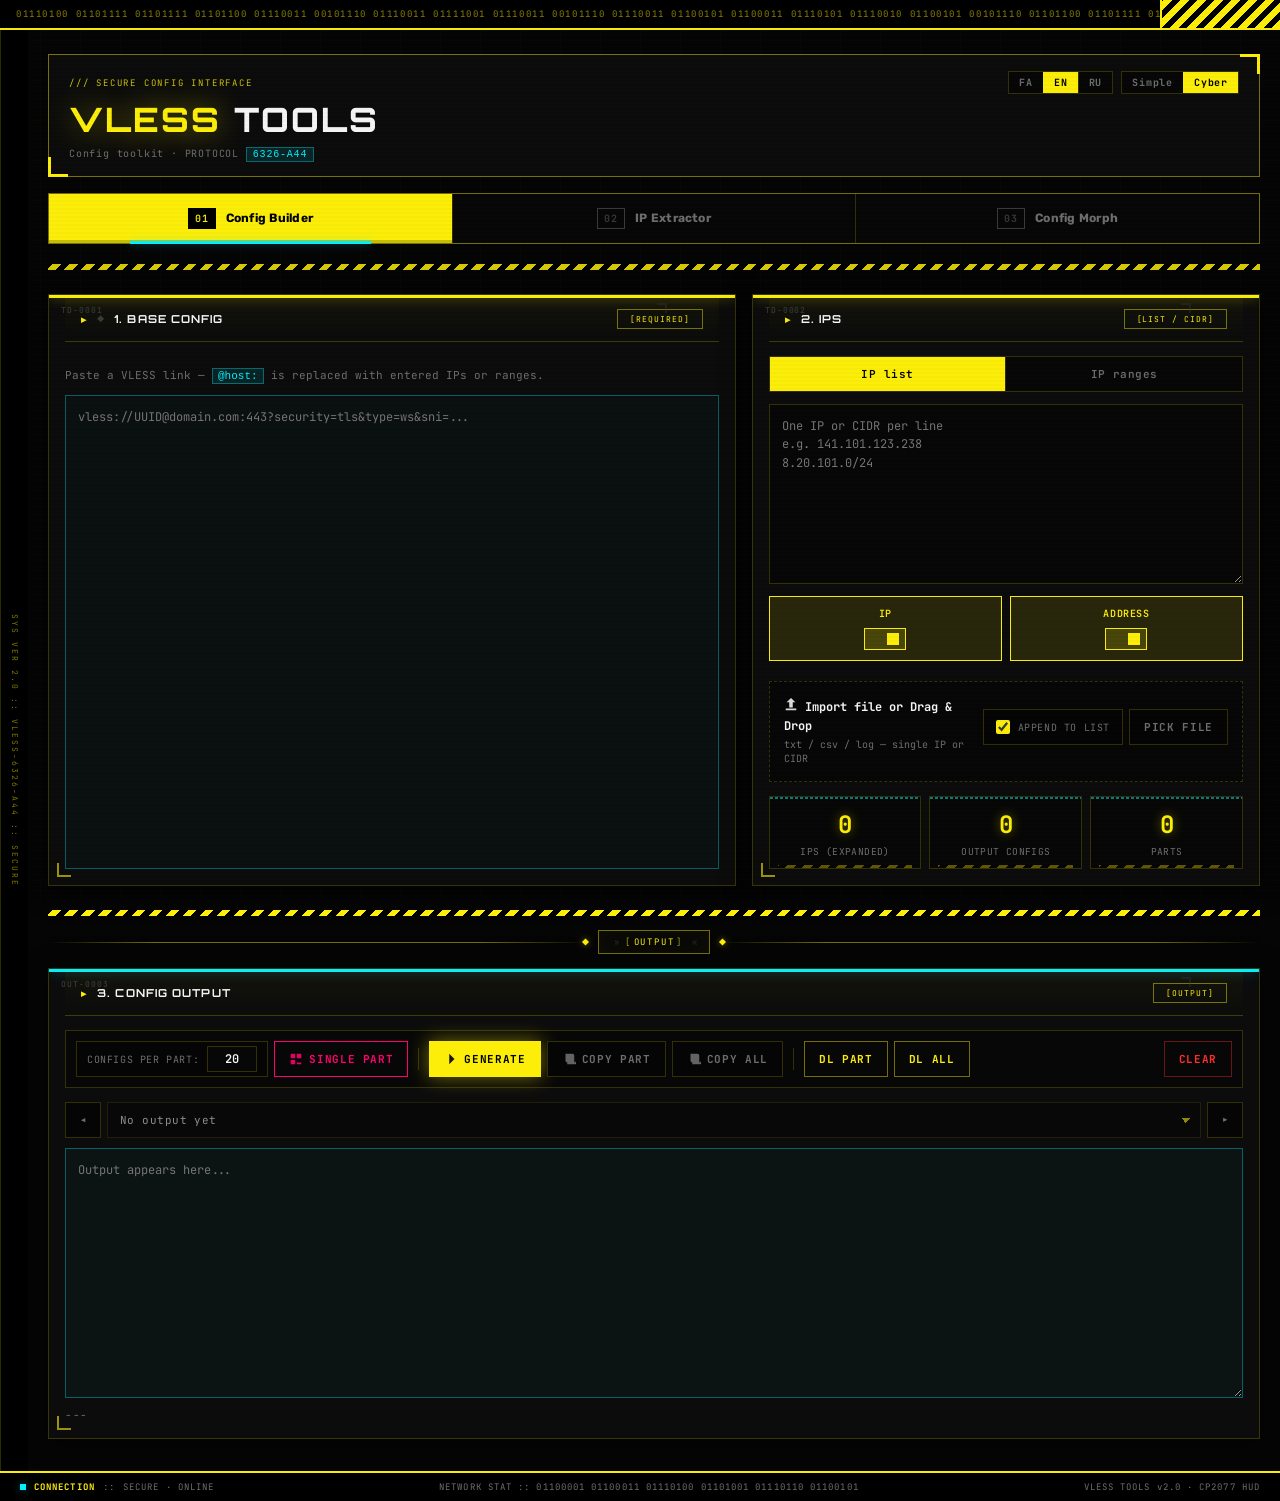
==== commit b4ce0560: "Add files via upload" ====
--- a/vless-tools-all-in-one.html
+++ b/vless-tools-all-in-one.html
@@ -503,6 +503,13 @@
   background: rgba(176, 38, 255, 0.04);
 }html[data-ui-theme="cyber"] #ips, html[data-ui-theme="cyber"] #ipRanges {
   flex: 1;
+}html[data-ui-theme="cyber"] #ip-panel-list {
+  gap: 12px;
+}html[data-ui-theme="cyber"] #ip-panel-list .gen-host-filters {
+  margin-top: 0;
+  margin-bottom: 0;
+}html[data-ui-theme="cyber"] #ip-panel-list .dropzone {
+  margin-top: 0;
 }html[data-ui-theme="cyber"] .card input.input-mini {
   width: 50px;
   flex-shrink: 0;
@@ -647,6 +654,12 @@
   font-family: var(--font-mono);
   letter-spacing: 0.04em;
   text-transform: uppercase;
+}html[data-ui-theme="cyber"] .metrics-ext-input {
+  grid-template-columns: repeat(2, 1fr);
+}html[data-ui-theme="cyber"] .metrics-ext-input.show-ws-filter {
+  grid-template-columns: repeat(3, 1fr);
+}html[data-ui-theme="cyber"] #extFilterMetricWrap[hidden] {
+  display: none !important;
 }/* ── Toolbar ── */html[data-ui-theme="cyber"] .toolbar {
   display: flex;
   flex-wrap: wrap;
@@ -711,7 +724,7 @@
   white-space: nowrap;
 }html[data-ui-theme="cyber"] .btn-block { width: 100%; }html[data-ui-theme="cyber"] .btn-flex { flex: 1; }html[data-ui-theme="cyber"] .btn-morph { margin-bottom: 15px; }html[data-ui-theme="cyber"] .toolbar-block {
   margin-top: 10px;
-  margin-bottom: 0;
+  margin-bottom: 14px;
 }html[data-ui-theme="cyber"] .ico {
   width: 14px;
   height: 14px;
@@ -953,9 +966,17 @@
   display: flex;
   flex-wrap: wrap;
   gap: 8px;
-  margin-bottom: 12px;
+  margin-top: 0;
+  margin-bottom: 14px;
   justify-content: center;
-}html[data-ui-theme="cyber"] .extract-filter { margin-bottom: 10px; }html[data-ui-theme="cyber"] .switch-item {
+  clear: both;
+}html[data-ui-theme="cyber"] .extract-filter {
+  margin-bottom: 14px;
+  display: block;
+  clear: both;
+}html[data-ui-theme="cyber"] .extract-filter + .extract-switches {
+  margin-top: 0;
+}html[data-ui-theme="cyber"] .switch-item {
   flex: 1;
   min-width: 100px;
   display: flex;
@@ -1168,7 +1189,10 @@
   padding: 0;
   font-size: 14px;
   flex-shrink: 0;
-}/* ── Responsive ── */@media (max-width: 768px){html[data-ui-theme="cyber"] .sys-rail { display: none; }html[data-ui-theme="cyber"] .sys-hazard { width: 60px; }html[data-ui-theme="cyber"] .tabs-nav { flex-direction: column; }html[data-ui-theme="cyber"] .tab-btn { border-left: none; border-top: 1px solid var(--border-y-soft); }html[data-ui-theme="cyber"] .tab-btn:first-child { border-top: none; }html[data-ui-theme="cyber"] .toolbar { flex-direction: column; align-items: stretch; }html[data-ui-theme="cyber"] .control-group { width: 100%; justify-content: space-between; height: 42px; }html[data-ui-theme="cyber"] .vertical-separator, html[data-ui-theme="cyber"] .spacer-div { display: none; }html[data-ui-theme="cyber"] .toolbar .btn { width: 100%; height: 42px; }html[data-ui-theme="cyber"] .extract-switches { flex-direction: column; }html[data-ui-theme="cyber"] .switch-item { flex-direction: row !important; justify-content: space-between; width: 100%; }html[data-ui-theme="cyber"] .dropzone { flex-direction: column; align-items: stretch; }html[data-ui-theme="cyber"] .drop-actions { justify-content: space-between; }html[data-ui-theme="cyber"] .drop-actions .btn { width: 100%; }html[data-ui-theme="cyber"] .morph-switch-grid { grid-template-columns: 1fr; }html[data-ui-theme="cyber"] .metrics { grid-template-columns: 1fr; }}
+}/* ── Responsive ── */@media (max-width: 768px){html[data-ui-theme="cyber"] .sys-rail { display: none; }html[data-ui-theme="cyber"] .sys-hazard { width: 60px; }html[data-ui-theme="cyber"] .tabs-nav { flex-direction: column; }html[data-ui-theme="cyber"] .tab-btn { border-left: none; border-top: 1px solid var(--border-y-soft); }html[data-ui-theme="cyber"] .tab-btn:first-child { border-top: none; }html[data-ui-theme="cyber"] .toolbar { flex-direction: column; align-items: stretch; }html[data-ui-theme="cyber"] .control-group { width: 100%; justify-content: space-between; height: 42px; }html[data-ui-theme="cyber"] .vertical-separator, html[data-ui-theme="cyber"] .spacer-div { display: none; }html[data-ui-theme="cyber"] .toolbar .btn { width: 100%; height: 42px; }html[data-ui-theme="cyber"] .extract-switches { flex-direction: column; }html[data-ui-theme="cyber"] .switch-item { flex-direction: row !important; justify-content: space-between; width: 100%; }html[data-ui-theme="cyber"] .dropzone { flex-direction: column; align-items: stretch; }html[data-ui-theme="cyber"] .drop-actions { justify-content: space-between; }html[data-ui-theme="cyber"] .drop-actions .btn { width: 100%; }html[data-ui-theme="cyber"] .morph-switch-grid { grid-template-columns: 1fr; }html[data-ui-theme="cyber"] .metrics { grid-template-columns: 1fr; }}html[data-ui-theme="cyber"] .gen-host-filters {
+  margin-top: 12px;
+  margin-bottom: 0;
+}
 html[data-ui-theme="cyber"] .site-footer { display: none !important; }
 </style>
   <style id="theme-simple">html[data-ui-theme="simple"] {
@@ -1297,6 +1321,13 @@
       flex: 1;
       min-height: 140px;
       resize: vertical;
+    }html[data-ui-theme="simple"] #ip-panel-list {
+      gap: 12px;
+    }html[data-ui-theme="simple"] #ip-panel-list .gen-host-filters {
+      margin-top: 0;
+      margin-bottom: 0;
+    }html[data-ui-theme="simple"] #ip-panel-list .dropzone {
+      margin-top: 0;
     }html[data-ui-theme="simple"] .cdn-toolbar {
       display: flex;
       flex-wrap: wrap;
@@ -1388,7 +1419,7 @@
       border-radius: var(--radius);
       padding: 10px 5px;
       text-align: center;
-    }html[data-ui-theme="simple"] .metric-val { font-size: 1.4rem; font-weight: 800; color: var(--fg); }html[data-ui-theme="simple"] .metric-lbl { font-size: 0.7rem; color: var(--accents-5); margin-top: 4px; }html[data-ui-theme="simple"] .toolbar {
+    }html[data-ui-theme="simple"] .metric-val { font-size: 1.4rem; font-weight: 800; color: var(--fg); }html[data-ui-theme="simple"] .metric-lbl { font-size: 0.7rem; color: var(--accents-5); margin-top: 4px; }html[data-ui-theme="simple"] .metrics-ext-input { grid-template-columns: repeat(2, 1fr); }html[data-ui-theme="simple"] .metrics-ext-input.show-ws-filter { grid-template-columns: repeat(3, 1fr); }html[data-ui-theme="simple"] #extFilterMetricWrap[hidden] { display: none !important; }html[data-ui-theme="simple"] .toolbar {
       display: flex; flex-wrap: wrap; gap: 8px; align-items: center; margin-bottom: 16px;
       background: var(--accents-1); padding: 12px; border-radius: 12px; border: 1px solid var(--border);
     }html[data-ui-theme="simple"] .control-group {
@@ -1409,10 +1440,16 @@
       display: flex;
       flex-wrap: wrap;
       gap: 10px;
-      margin-bottom: 12px;
+      margin-top: 0;
+      margin-bottom: 14px;
       justify-content: center;
+      clear: both;
     }html[data-ui-theme="simple"] .extract-filter {
-      margin-bottom: 10px;
+      margin-bottom: 14px;
+      display: block;
+      clear: both;
+    }html[data-ui-theme="simple"] .extract-filter + .extract-switches {
+      margin-top: 0;
     }html[data-ui-theme="simple"] .extract-filter .switch-item {
       flex-direction: row;
       justify-content: space-between;
@@ -1566,7 +1603,7 @@
   width: 50px; height: 26px; padding: 0; text-indent: 11px; text-align: start;
   background: var(--accents-1); border: 1px solid var(--border); border-radius: 6px;
   color: var(--fg); font-size: 12px;
-}html[data-ui-theme="simple"] .control-group { height: 36px; padding: 0 10px; }html[data-ui-theme="simple"] .control-group label { margin: 0; font-size: 11px; white-space: nowrap; }html[data-ui-theme="simple"] .toggle { height: 36px; padding: 0 12px; border-radius: var(--radius); }html[data-ui-theme="simple"] .drop-actions { align-items: center; gap: 6px; }html[data-ui-theme="simple"] .drop-actions .btn, html[data-ui-theme="simple"] .drop-actions .toggle { height: 36px; }html[data-ui-theme="simple"] .btn-block { width: 100%; }html[data-ui-theme="simple"] .btn-flex { flex: 1; }html[data-ui-theme="simple"] .btn-morph { margin-bottom: 15px; }html[data-ui-theme="simple"] .toolbar-block { margin-top: 10px; margin-bottom: 0; }html[data-ui-theme="simple"] .btn-nav { min-width: 36px; width: 36px; height: 36px; padding: 0; }html[data-ui-theme="simple"] .ico { width: 14px; height: 14px; flex-shrink: 0; opacity: 0.85; }html[data-ui-theme="simple"] .part-nav { display: flex; gap: 6px; margin-bottom: 10px; align-items: stretch; }html[data-ui-theme="simple"] .part-nav select { flex: 1; height: 36px; padding: 0 12px; border-radius: var(--radius); }html[data-ui-theme="simple"] .part-info { font-size: 11px; color: var(--accents-5); font-family: var(--font-mono); }html[data-ui-theme="simple"] .hud-divider { margin-top: 24px; }html[data-ui-theme="simple"] .hud-divider::before {
+}html[data-ui-theme="simple"] .control-group { height: 36px; padding: 0 10px; }html[data-ui-theme="simple"] .control-group label { margin: 0; font-size: 11px; white-space: nowrap; }html[data-ui-theme="simple"] .toggle { height: 36px; padding: 0 12px; border-radius: var(--radius); }html[data-ui-theme="simple"] .drop-actions { align-items: center; gap: 6px; }html[data-ui-theme="simple"] .drop-actions .btn, html[data-ui-theme="simple"] .drop-actions .toggle { height: 36px; }html[data-ui-theme="simple"] .btn-block { width: 100%; }html[data-ui-theme="simple"] .btn-flex { flex: 1; }html[data-ui-theme="simple"] .btn-morph { margin-bottom: 15px; }html[data-ui-theme="simple"] .toolbar-block { margin-top: 10px; margin-bottom: 14px; }html[data-ui-theme="simple"] .btn-nav { min-width: 36px; width: 36px; height: 36px; padding: 0; }html[data-ui-theme="simple"] .ico { width: 14px; height: 14px; flex-shrink: 0; opacity: 0.85; }html[data-ui-theme="simple"] .part-nav { display: flex; gap: 6px; margin-bottom: 10px; align-items: stretch; }html[data-ui-theme="simple"] .part-nav select { flex: 1; height: 36px; padding: 0 12px; border-radius: var(--radius); }html[data-ui-theme="simple"] .part-info { font-size: 11px; color: var(--accents-5); font-family: var(--font-mono); }html[data-ui-theme="simple"] .hud-divider { margin-top: 24px; }html[data-ui-theme="simple"] .hud-divider::before {
   content: ""; display: block; height: 4px; margin-bottom: 14px;
   background: linear-gradient(90deg, transparent, var(--border), transparent);
 }html[data-ui-theme="simple"] .hud-rail { display: flex; align-items: center; gap: 10px; margin-bottom: 14px; }html[data-ui-theme="simple"] .hud-rail-line { flex: 1; height: 1px; background: var(--border); }html[data-ui-theme="simple"] .hud-rail-badge {
@@ -1591,7 +1628,10 @@
   margin-top: 32px; padding: 14px 20px; border-top: 1px solid var(--border);
   font-family: var(--font-mono); font-size: 11px; color: var(--accents-5);
   display: flex; flex-wrap: wrap; justify-content: space-between; gap: 8px;
-}/* Hide cyber-only chrome in simple theme */html[data-ui-theme="simple"] .sys-top, html[data-ui-theme="simple"] .sys-rail, html[data-ui-theme="simple"] .sys-footer, html[data-ui-theme="simple"] .app-shell > .sys-rail { display: none !important; }html[data-ui-theme="simple"] .app-shell { display: block; }
+}/* Hide cyber-only chrome in simple theme */html[data-ui-theme="simple"] .sys-top, html[data-ui-theme="simple"] .sys-rail, html[data-ui-theme="simple"] .sys-footer, html[data-ui-theme="simple"] .app-shell > .sys-rail { display: none !important; }html[data-ui-theme="simple"] .app-shell { display: block; }html[data-ui-theme="simple"] .gen-host-filters {
+  margin-top: 12px;
+  margin-bottom: 0;
+}
 html[data-ui-theme="simple"] .sys-top,
 html[data-ui-theme="simple"] .sys-rail,
 html[data-ui-theme="simple"] .sys-footer { display: none !important; }
@@ -1669,6 +1709,22 @@
 
             <div id="ip-panel-list" class="ip-panel active">
               <textarea id="ips" class="area-md" data-i18n-placeholder="ph.ips" placeholder="One IP or CIDR per line"></textarea>
+              <div class="extract-switches gen-host-filters">
+                <label class="switch-item" data-i18n-title="gen.useIpTitle">
+                  <span class="switch-label" data-i18n="gen.useIp">IP</span>
+                  <span class="switch">
+                    <input type="checkbox" id="genUseIp" checked>
+                    <span class="switch-slider"></span>
+                  </span>
+                </label>
+                <label class="switch-item" data-i18n-title="gen.useAddrTitle">
+                  <span class="switch-label" data-i18n="gen.useAddr">Address</span>
+                  <span class="switch">
+                    <input type="checkbox" id="genUseAddr" checked>
+                    <span class="switch-slider"></span>
+                  </span>
+                </label>
+              </div>
               <div id="dropzone" class="dropzone" data-i18n-title="gen.dropTitle">
                 <div class="dropzone-text">
                   <strong><svg class="ico" viewBox="0 0 16 16" aria-hidden="true"><path fill="currentColor" d="M8 1L3 6h3v6h4V6h3L8 1zm-6 12v2h12v-2H2z"/></svg> <span data-i18n="gen.dropTitle">Import file or Drag &amp; Drop</span></strong>
@@ -1780,10 +1836,16 @@
                 </span>
               </label>
             </div>
-            <div class="metrics">
+            <div class="metrics metrics-ext-input" id="extInputMetrics">
               <div class="metric"><div class="metric-val" id="extInCount">0</div><div class="metric-lbl" data-i18n="ext.inLines">Input lines</div></div>
-              <div class="metric"><div class="metric-val" id="extFilterCount">—</div><div class="metric-lbl" data-i18n="ext.filterWs">WS+TLS pass</div></div>
+              <div class="metric" id="extFilterMetricWrap" hidden>
+                <div class="metric-val" id="extFilterCount">0</div>
+                <div class="metric-lbl" data-i18n="ext.filterWs">WS+TLS pass</div>
+              </div>
               <div class="metric"><div class="metric-val" id="extOutCount">0</div><div class="metric-lbl" data-i18n="ext.result">Extract result</div></div>
+            </div>
+            <div class="toolbar toolbar-block">
+              <button id="extInputClear" type="button" class="btn btn-danger btn-block" data-i18n="ext.clearInput">Clear input</button>
             </div>
           </section>
 
@@ -1796,7 +1858,7 @@
             <div class="toolbar toolbar-block">
               <button id="btnExtract" class="btn btn-purple btn-block"><svg class="ico" viewBox="0 0 16 16" aria-hidden="true"><path fill="currentColor" d="M6 2h4l4 4v8H2V2h4zm0 1v3h3V3H6zm-2 9h8V7H4v7zm2-5h1v3H6V7zm2 0h3v3H8V7z"/></svg> <span id="btnExtractLabel" data-i18n="ext.extract">Extract IPs</span></button>
             </div>
-            <div class="extract-filter">
+            <div class="extract-filter ext-ws-tls">
               <label class="switch-item" data-i18n-title="ext.wsTlsTitle">
                 <span class="switch-label" data-i18n="ext.wsTls">WS + TLS only</span>
                 <span class="switch">
@@ -1831,7 +1893,7 @@
             <textarea id="extOut" class="area-md" readonly data-i18n-placeholder="ph.extOut" placeholder="Results appear here..."></textarea>
             <div class="toolbar toolbar-block">
               <button id="extCopy" class="btn btn-secondary btn-flex"><svg class="ico" viewBox="0 0 16 16" aria-hidden="true"><path fill="currentColor" d="M4 2h8a2 2 0 012 2v8H6a2 2 0 01-2-2V2zm2 10h8a2 2 0 002-2V4h2v6a4 4 0 01-4 4H6v-2z"/></svg> <span data-i18n="ext.copyOut">Copy output</span></button>
-              <button id="extClear" class="btn btn-danger" data-i18n="gen.clear">Clear</button>
+              <button id="extClear" type="button" class="btn btn-danger" data-i18n="ext.clearOutput">Clear output</button>
             </div>
           </section>
         </div>
@@ -1990,7 +2052,8 @@
     <div data-i18n="footer.version">VLESS TOOLS v2.0 · CP2077 HUD</div>
   </footer>
 
-  <script>
+      <script id="cdn-embedded">const CDN_EMBEDDED = {"cloudflare":{"ipv4":["1.0.0.0/24","1.1.1.0/24","3.25.205.0/24","5.10.214.0/24","5.10.215.0/24","5.226.179.0/24","5.226.181.0/24","5.226.183.0/24","5.252.81.0/24","8.6.112.0/24","8.6.144.0/24","8.6.145.0/24","8.6.146.0/24","8.9.231.0/24","8.10.148.0/24","8.12.10.0/24","8.14.199.0/24","8.14.201.0/24","8.14.202.0/24","8.14.203.0/24","8.14.204.0/24","8.17.205.0/24","8.17.206.0/24","8.17.207.0/24","8.18.50.0/24","8.18.113.0/24","8.18.194.0/24","8.18.195.0/24","8.18.196.0/24","8.19.8.0/24","8.20.100.0/24","8.20.101.0/24","8.20.103.0/24","8.20.122.0/24","8.20.123.0/24","8.20.124.0/24","8.20.125.0/24","8.20.126.0/24","8.20.127.0/24","8.20.253.0/24","8.21.8.0/24","8.21.9.0/24","8.21.10.0/24","8.21.12.0/24","8.21.13.0/24","8.21.110.0/24","8.21.111.0/24","8.21.239.0/24","8.23.139.0/24","8.23.240.0/24","8.24.87.0/24","8.24.242.0/24","8.24.243.0/24","8.24.244.0/24","8.25.96.0/24","8.25.97.0/24","8.25.249.0/24","8.26.180.0/24","8.26.182.0/24","8.27.64.0/24","8.27.66.0/24","8.27.67.0/24","8.27.68.0/24","8.27.69.0/24","8.27.79.0/24","8.28.20.0/24","8.28.82.0/24","8.28.126.0/24","8.28.213.0/24","8.29.105.0/24","8.29.109.0/24","8.29.228.0/24","8.29.230.0/24","8.29.231.0/24","8.30.234.0/24","8.31.2.0/24","8.31.160.0/24","8.31.161.0/24","8.34.69.0/24","8.34.70.0/24","8.34.71.0/24","8.34.146.0/24","8.34.200.0/24","8.34.201.0/24","8.34.202.0/24","8.35.57.0/24","8.35.58.0/24","8.35.59.0/24","8.35.149.0/24","8.35.211.0/24","8.36.216.0/24","8.36.217.0/24","8.36.218.0/24","8.36.219.0/24","8.37.41.0/24","8.37.43.0/24","8.38.147.0/24","8.38.148.0/24","8.38.149.0/24","8.38.172.0/24","8.39.6.0/24","8.39.18.0/24","8.39.125.0/24","8.39.126.0/24","8.39.201.0/24","8.39.202.0/24","8.39.203.0/24","8.39.204.0/24","8.39.205.0/24","8.39.206.0/24","8.39.207.0/24","8.39.212.0/24","8.39.213.0/24","8.39.214.0/24","8.39.215.0/24","8.40.26.0/24","8.40.27.0/24","8.40.28.0/24","8.40.29.0/24","8.40.30.0/24","8.40.31.0/24","8.40.107.0/24","8.40.111.0/24","8.40.140.0/24","8.41.5.0/24","8.41.6.0/24","8.41.7.0/24","8.41.36.0/24","8.41.37.0/24","8.42.51.0/24","8.42.52.0/24","8.42.54.0/24","8.42.55.0/24","8.42.161.0/24","8.42.164.0/24","8.42.172.0/24","8.42.245.0/24","8.43.121.0/24","8.43.122.0/24","8.43.123.0/24","8.43.224.0/24","8.43.225.0/24","8.43.226.0/24","8.44.0.0/24","8.44.1.0/24","8.44.2.0/24","8.44.3.0/24","8.44.6.0/24","8.44.58.0/24","8.44.60.0/24","8.44.61.0/24","8.44.62.0/24","8.44.63.0/24","8.45.41.0/24","8.45.43.0/24","8.45.44.0/24","8.45.45.0/24","8.45.46.0/24","8.45.47.0/24","8.45.97.0/24","8.45.101.0/24","8.45.102.0/24","8.45.108.0/24","8.45.111.0/24","8.45.144.0/24","8.45.145.0/24","8.45.146.0/24","8.45.147.0/24","8.46.113.0/24","8.46.114.0/24","8.46.115.0/24","8.46.117.0/24","8.46.118.0/24","8.46.119.0/24","8.47.9.0/24","8.47.12.0/24","8.47.13.0/24","8.47.14.0/24","8.47.15.0/24","8.47.69.0/24","8.47.71.0/24","8.48.130.0/24","8.48.131.0/24","8.48.132.0/24","8.48.133.0/24","8.48.134.0/24","8.209.97.0/24","8.219.146.0/24","12.221.133.0/24","23.131.204.0/24","23.141.168.0/24","23.178.112.0/24","23.227.37.0/24","23.227.38.0/23","23.227.38.0/24","23.227.39.0/24","23.227.42.0/23","23.227.48.0/23","23.227.60.0/24","23.247.163.0/24","31.12.75.0/24","31.22.116.0/24","31.43.179.0/24","31.185.108.0/24","35.154.57.0/24","37.153.170.0/24","37.153.171.0/24","38.67.242.0/24","38.96.28.0/23","43.228.232.0/24","43.228.233.0/24","43.230.112.0/24","43.230.113.0/24","43.230.114.0/24","45.8.104.0/24","45.8.105.0/24","45.8.106.0/24","45.8.107.0/24","45.8.211.0/24","45.12.30.0/24","45.12.31.0/24","45.14.174.0/24","45.32.177.0/24","45.45.255.0/24","45.67.215.0/24","45.76.0.0/24","45.76.85.0/24","45.76.131.0/24","45.76.135.0/24","45.77.0.0/24","45.77.38.0/24","45.77.58.0/24","45.77.139.0/24","45.80.111.0/24","45.84.59.0/24","45.85.118.0/24","45.85.119.0/24","45.87.175.0/24","45.94.169.0/24","45.95.241.0/24","45.128.76.0/24","45.130.125.0/24","45.131.4.0/24","45.131.5.0/24","45.131.6.0/24","45.131.7.0/24","45.131.208.0/24","45.131.209.0/24","45.131.210.0/24","45.131.211.0/24","45.133.247.0/24","45.137.99.0/24","45.142.120.0/24","45.145.28.0/24","45.145.29.0/24","45.146.130.0/24","45.148.100.0/24","45.157.17.0/24","45.158.56.0/24","45.159.216.0/24","45.159.217.0/24","45.159.218.0/24","45.159.219.0/24","45.192.223.0/24","45.192.224.0/24","45.195.62.0/24","45.195.153.0/24","45.196.29.0/24","45.198.114.0/24","45.198.116.0/24","45.199.183.0/24","45.199.188.0/24","45.250.152.0/22","47.74.4.0/24","47.90.134.0/24","47.90.163.0/24","47.90.165.0/24","47.90.167.0/24","47.90.182.0/24","47.90.189.0/24","47.90.204.0/24","47.91.89.0/24","47.245.180.0/24","47.251.5.0/24","47.253.81.0/24","49.238.236.0/22","49.238.236.0/24","49.238.237.0/24","49.238.238.0/24","49.238.239.0/24","51.75.188.0/24","51.241.128.0/23","51.255.231.0/24","52.211.230.0/24","54.188.32.0/24","57.250.49.0/24","61.32.240.0/24","61.245.108.0/24","62.146.255.0/24","63.141.128.0/24","64.8.255.0/24","64.21.2.0/24","64.40.138.0/24","64.40.140.0/24","64.68.192.0/24","64.239.31.0/24","65.110.63.0/24","65.205.150.0/24","66.71.220.0/24","66.80.5.0/24","66.81.247.0/24","66.81.255.0/24","66.84.82.0/24","66.92.62.0/24","66.93.178.0/24","66.94.39.0/24","66.203.249.0/24","66.235.200.0/24","66.242.60.0/23","67.131.109.0/24","68.67.65.0/24","68.182.187.0/24","69.84.182.0/24","69.90.210.0/24","72.52.113.0/24","74.1.17.0/24","77.73.113.0/24","78.128.122.0/24","78.142.193.0/24","80.94.83.0/24","80.240.93.0/24","82.21.82.0/24","82.22.16.0/24","82.26.156.0/24","82.139.216.0/23","84.75.180.0/23","88.216.69.0/24","89.46.251.0/24","89.47.56.0/24","89.106.90.0/24","89.116.250.0/24","89.207.18.0/24","89.249.200.0/24","91.192.107.0/24","91.193.58.0/24","91.195.110.0/24","91.199.81.0/24","91.206.71.0/24","91.221.116.0/24","91.224.186.0/24","91.234.202.0/24","91.234.214.0/24","92.8.0.0/15","92.44.1.0/24","93.114.64.0/24","94.140.0.0/24","94.156.10.0/24","95.179.128.0/24","95.179.129.0/24","95.179.130.0/24","95.179.131.0/24","95.179.137.0/24","95.179.138.0/24","95.179.139.0/24","95.179.140.0/24","95.179.141.0/24","95.179.142.0/24","95.179.143.0/24","95.179.144.0/24","95.179.145.0/24","95.179.155.0/24","95.179.162.0/24","95.179.241.0/24","95.179.246.0/24","95.214.178.0/24","95.214.179.0/24","96.43.100.0/23","98.98.234.0/24","103.11.212.0/24","103.11.214.0/24","103.21.244.0/22","103.21.244.0/24","103.21.246.0/24","103.21.247.0/24","103.22.200.0/22","103.22.200.0/24","103.22.201.0/24","103.22.202.0/24","103.22.203.0/24","103.31.4.0/22","103.31.4.0/24","103.31.5.0/24","103.31.79.0/24","103.50.96.0/24","103.50.97.0/24","103.51.12.0/24","103.51.13.0/24","103.54.128.0/24","103.54.129.0/24","103.79.228.0/24","103.81.228.0/24","103.112.176.0/24","103.121.59.0/24","103.156.22.0/24","103.160.204.0/24","103.168.172.0/24","103.169.142.0/24","103.172.110.0/24","103.172.111.0/24","103.184.44.0/24","103.184.45.0/24","103.186.74.0/24","103.198.92.0/24","103.204.13.0/24","103.215.22.0/24","103.219.64.0/22","103.235.4.0/24","103.244.116.0/24","104.16.0.0/12","104.16.0.0/13","104.16.0.0/20","104.16.0.0/24","104.16.1.0/24","104.16.2.0/24","104.16.3.0/24","104.16.4.0/24","104.16.5.0/24","104.16.6.0/24","104.16.7.0/24","104.16.8.0/24","104.16.9.0/24","104.16.10.0/24","104.16.11.0/24","104.16.12.0/24","104.16.13.0/24","104.16.14.0/24","104.16.15.0/24","104.16.16.0/20","104.16.16.0/24","104.16.17.0/24","104.16.18.0/24","104.16.19.0/24","104.16.20.0/24","104.16.21.0/24","104.16.22.0/24","104.16.23.0/24","104.16.24.0/24","104.16.25.0/24","104.16.26.0/24","104.16.27.0/24","104.16.28.0/24","104.16.29.0/24","104.16.30.0/24","104.16.31.0/24","104.16.32.0/20","104.16.32.0/24","104.16.33.0/24","104.16.34.0/24","104.16.35.0/24","104.16.36.0/24","104.16.37.0/24","104.16.38.0/24","104.16.39.0/24","104.16.40.0/24","104.16.41.0/24","104.16.42.0/24","104.16.43.0/24","104.16.44.0/24","104.16.45.0/24","104.16.46.0/24","104.16.47.0/24","104.16.48.0/20","104.16.48.0/24","104.16.49.0/24","104.16.50.0/24","104.16.51.0/24","104.16.52.0/24","104.16.53.0/24","104.16.54.0/24","104.16.55.0/24","104.16.56.0/24","104.16.57.0/24","104.16.58.0/24","104.16.59.0/24","104.16.60.0/24","104.16.61.0/24","104.16.62.0/24","104.16.63.0/24","104.16.64.0/20","104.16.64.0/24","104.16.65.0/24","104.16.66.0/24","104.16.67.0/24","104.16.68.0/24","104.16.69.0/24","104.16.70.0/24","104.16.71.0/24","104.16.72.0/24","104.16.73.0/24","104.16.74.0/24","104.16.75.0/24","104.16.76.0/24","104.16.77.0/24","104.16.78.0/24","104.16.79.0/24","104.16.80.0/20","104.16.80.0/24","104.16.81.0/24","104.16.82.0/24","104.16.83.0/24","104.16.84.0/24","104.16.85.0/24","104.16.86.0/24","104.16.87.0/24","104.16.88.0/24","104.16.89.0/24","104.16.90.0/24","104.16.91.0/24","104.16.92.0/24","104.16.93.0/24","104.16.94.0/24","104.16.95.0/24","104.16.96.0/20","104.16.96.0/24","104.16.97.0/24","104.16.98.0/24","104.16.99.0/24","104.16.100.0/24","104.16.101.0/24","104.16.102.0/24","104.16.103.0/24","104.16.104.0/24","104.16.105.0/24","104.16.106.0/24","104.16.107.0/24","104.16.108.0/24","104.16.109.0/24","104.16.110.0/24","104.16.111.0/24","104.16.112.0/20","104.16.112.0/24","104.16.113.0/24","104.16.114.0/24","104.16.115.0/24","104.16.116.0/24","104.16.117.0/24","104.16.118.0/24","104.16.119.0/24","104.16.120.0/24","104.16.121.0/24","104.16.122.0/24","104.16.123.0/24","104.16.124.0/24","104.16.125.0/24","104.16.126.0/24","104.16.127.0/24","104.16.128.0/20","104.16.128.0/24","104.16.129.0/24","104.16.130.0/24","104.16.131.0/24","104.16.132.0/24","104.16.133.0/24","104.16.134.0/24","104.16.135.0/24","104.16.136.0/24","104.16.137.0/24","104.16.138.0/24","104.16.139.0/24","104.16.140.0/24","104.16.141.0/24","104.16.142.0/24","104.16.143.0/24","104.16.144.0/20","104.16.144.0/24","104.16.145.0/24","104.16.146.0/24","104.16.147.0/24","104.16.148.0/24","104.16.149.0/24","104.16.150.0/24","104.16.151.0/24","104.16.152.0/24","104.16.153.0/24","104.16.154.0/24","104.16.155.0/24","104.16.156.0/24","104.16.157.0/24","104.16.158.0/24","104.16.159.0/24","104.16.160.0/20","104.16.160.0/24","104.16.161.0/24","104.16.162.0/24","104.16.163.0/24","104.16.164.0/24","104.16.165.0/24","104.16.166.0/24","104.16.167.0/24","104.16.168.0/24","104.16.169.0/24","104.16.170.0/24","104.16.171.0/24","104.16.172.0/24","104.16.173.0/24","104.16.174.0/24","104.16.175.0/24","104.16.176.0/20","104.16.176.0/24","104.16.177.0/24","104.16.178.0/24","104.16.179.0/24","104.16.180.0/24","104.16.181.0/24","104.16.182.0/24","104.16.183.0/24","104.16.184.0/24","104.16.185.0/24","104.16.186.0/24","104.16.187.0/24","104.16.188.0/24","104.16.189.0/24","104.16.190.0/24","104.16.191.0/24","104.16.192.0/20","104.16.192.0/24","104.16.193.0/24","104.16.194.0/24","104.16.195.0/24","104.16.196.0/24","104.16.197.0/24","104.16.198.0/24","104.16.199.0/24","104.16.200.0/24","104.16.201.0/24","104.16.202.0/24","104.16.203.0/24","104.16.204.0/24","104.16.205.0/24","104.16.206.0/24","104.16.207.0/24","104.16.208.0/20","104.16.208.0/24","104.16.209.0/24","104.16.210.0/24","104.16.211.0/24","104.16.212.0/24","104.16.213.0/24","104.16.214.0/24","104.16.215.0/24","104.16.216.0/24","104.16.217.0/24","104.16.218.0/24","104.16.219.0/24","104.16.220.0/24","104.16.221.0/24","104.16.222.0/24","104.16.223.0/24","104.16.224.0/20","104.16.224.0/24","104.16.225.0/24","104.16.226.0/24","104.16.227.0/24","104.16.228.0/24","104.16.229.0/24","104.16.230.0/24","104.16.231.0/24","104.16.232.0/24","104.16.233.0/24","104.16.234.0/24","104.16.235.0/24","104.16.236.0/24","104.16.237.0/24","104.16.238.0/24","104.16.239.0/24","104.16.240.0/20","104.16.240.0/24","104.16.241.0/24","104.16.242.0/24","104.16.243.0/24","104.16.244.0/24","104.16.245.0/24","104.16.246.0/24","104.16.247.0/24","104.16.248.0/24","104.16.249.0/24","104.16.250.0/24","104.16.251.0/24","104.16.252.0/24","104.16.253.0/24","104.16.254.0/24","104.16.255.0/24","104.17.0.0/20","104.17.0.0/24","104.17.1.0/24","104.17.2.0/24","104.17.3.0/24","104.17.4.0/24","104.17.5.0/24","104.17.6.0/24","104.17.7.0/24","104.17.8.0/24","104.17.9.0/24","104.17.10.0/24","104.17.11.0/24","104.17.12.0/24","104.17.13.0/24","104.17.14.0/24","104.17.15.0/24","104.17.16.0/20","104.17.16.0/24","104.17.17.0/24","104.17.18.0/24","104.17.19.0/24","104.17.20.0/24","104.17.21.0/24","104.17.22.0/24","104.17.23.0/24","104.17.24.0/24","104.17.25.0/24","104.17.26.0/24","104.17.27.0/24","104.17.28.0/24","104.17.29.0/24","104.17.30.0/24","104.17.31.0/24","104.17.32.0/20","104.17.32.0/24","104.17.33.0/24","104.17.34.0/24","104.17.35.0/24","104.17.36.0/24","104.17.37.0/24","104.17.38.0/24","104.17.39.0/24","104.17.40.0/24","104.17.41.0/24","104.17.42.0/24","104.17.43.0/24","104.17.44.0/24","104.17.45.0/24","104.17.46.0/24","104.17.47.0/24","104.17.48.0/20","104.17.48.0/24","104.17.49.0/24","104.17.50.0/24","104.17.51.0/24","104.17.52.0/24","104.17.53.0/24","104.17.54.0/24","104.17.55.0/24","104.17.56.0/24","104.17.57.0/24","104.17.58.0/24","104.17.59.0/24","104.17.60.0/24","104.17.61.0/24","104.17.62.0/24","104.17.63.0/24","104.17.64.0/20","104.17.64.0/24","104.17.65.0/24","104.17.66.0/24","104.17.67.0/24","104.17.68.0/24","104.17.69.0/24","104.17.70.0/24","104.17.71.0/24","104.17.72.0/24","104.17.73.0/24","104.17.74.0/24","104.17.75.0/24","104.17.76.0/24","104.17.77.0/24","104.17.78.0/24","104.17.79.0/24","104.17.80.0/20","104.17.80.0/24","104.17.81.0/24","104.17.82.0/24","104.17.83.0/24","104.17.84.0/24","104.17.85.0/24","104.17.86.0/24","104.17.87.0/24","104.17.88.0/24","104.17.89.0/24","104.17.90.0/24","104.17.91.0/24","104.17.92.0/24","104.17.93.0/24","104.17.94.0/24","104.17.95.0/24","104.17.96.0/20","104.17.96.0/24","104.17.97.0/24","104.17.98.0/24","104.17.99.0/24","104.17.100.0/24","104.17.101.0/24","104.17.102.0/24","104.17.103.0/24","104.17.104.0/24","104.17.105.0/24","104.17.106.0/24","104.17.107.0/24","104.17.108.0/24","104.17.109.0/24","104.17.110.0/24","104.17.111.0/24","104.17.112.0/20","104.17.112.0/24","104.17.113.0/24","104.17.114.0/24","104.17.115.0/24","104.17.116.0/24","104.17.117.0/24","104.17.118.0/24","104.17.119.0/24","104.17.120.0/24","104.17.121.0/24","104.17.122.0/24","104.17.123.0/24","104.17.124.0/24","104.17.125.0/24","104.17.126.0/24","104.17.127.0/24","104.17.128.0/20","104.17.128.0/24","104.17.129.0/24","104.17.130.0/24","104.17.131.0/24","104.17.132.0/24","104.17.133.0/24","104.17.134.0/24","104.17.135.0/24","104.17.136.0/24","104.17.137.0/24","104.17.138.0/24","104.17.139.0/24","104.17.140.0/24","104.17.141.0/24","104.17.142.0/24","104.17.143.0/24","104.17.144.0/20","104.17.144.0/24","104.17.145.0/24","104.17.146.0/24","104.17.147.0/24","104.17.148.0/24","104.17.149.0/24","104.17.150.0/24","104.17.151.0/24","104.17.152.0/24","104.17.153.0/24","104.17.154.0/24","104.17.155.0/24","104.17.156.0/24","104.17.157.0/24","104.17.158.0/24","104.17.159.0/24","104.17.160.0/20","104.17.160.0/24","104.17.161.0/24","104.17.162.0/24","104.17.163.0/24","104.17.164.0/24","104.17.165.0/24","104.17.166.0/24","104.17.167.0/24","104.17.168.0/24","104.17.169.0/24","104.17.170.0/24","104.17.171.0/24","104.17.172.0/24","104.17.173.0/24","104.17.174.0/24","104.17.175.0/24","104.17.176.0/20","104.17.176.0/24","104.17.177.0/24","104.17.178.0/24","104.17.179.0/24","104.17.180.0/24","104.17.181.0/24","104.17.182.0/24","104.17.183.0/24","104.17.184.0/24","104.17.185.0/24","104.17.186.0/24","104.17.187.0/24","104.17.188.0/24","104.17.189.0/24","104.17.190.0/24","104.17.191.0/24","104.17.192.0/20","104.17.192.0/24","104.17.193.0/24","104.17.194.0/24","104.17.195.0/24","104.17.196.0/24","104.17.197.0/24","104.17.198.0/24","104.17.199.0/24","104.17.200.0/24","104.17.201.0/24","104.17.202.0/24","104.17.203.0/24","104.17.204.0/24","104.17.205.0/24","104.17.206.0/24","104.17.207.0/24","104.17.208.0/20","104.17.208.0/24","104.17.209.0/24","104.17.210.0/24","104.17.211.0/24","104.17.212.0/24","104.17.213.0/24","104.17.214.0/24","104.17.215.0/24","104.17.216.0/24","104.17.217.0/24","104.17.218.0/24","104.17.219.0/24","104.17.220.0/24","104.17.221.0/24","104.17.222.0/24","104.17.223.0/24","104.17.224.0/20","104.17.224.0/24","104.17.225.0/24","104.17.226.0/24","104.17.227.0/24","104.17.228.0/24","104.17.229.0/24","104.17.230.0/24","104.17.231.0/24","104.17.232.0/24","104.17.233.0/24","104.17.234.0/24","104.17.235.0/24","104.17.236.0/24","104.17.237.0/24","104.17.238.0/24","104.17.239.0/24","104.17.240.0/20","104.17.240.0/24","104.17.241.0/24","104.17.242.0/24","104.17.243.0/24","104.17.244.0/24","104.17.245.0/24","104.17.246.0/24","104.17.247.0/24","104.17.248.0/24","104.17.249.0/24","104.17.250.0/24","104.17.251.0/24","104.17.252.0/24","104.17.253.0/24","104.17.254.0/24","104.17.255.0/24","104.18.0.0/20","104.18.0.0/24","104.18.1.0/24","104.18.2.0/24","104.18.3.0/24","104.18.4.0/24","104.18.5.0/24","104.18.6.0/24","104.18.7.0/24","104.18.8.0/24","104.18.9.0/24","104.18.10.0/24","104.18.11.0/24","104.18.12.0/24","104.18.13.0/24","104.18.14.0/24","104.18.15.0/24","104.18.16.0/20","104.18.16.0/24","104.18.17.0/24","104.18.18.0/24","104.18.19.0/24","104.18.20.0/24","104.18.21.0/24","104.18.22.0/24","104.18.23.0/24","104.18.24.0/24","104.18.25.0/24","104.18.26.0/24","104.18.27.0/24","104.18.28.0/24","104.18.29.0/24","104.18.30.0/24","104.18.31.0/24","104.18.32.0/19","104.18.32.0/20","104.18.32.0/24","104.18.33.0/24","104.18.34.0/24","104.18.35.0/24","104.18.36.0/24","104.18.37.0/24","104.18.38.0/24","104.18.39.0/24","104.18.40.0/24","104.18.41.0/24","104.18.42.0/24","104.18.43.0/24","104.18.44.0/24","104.18.45.0/24","104.18.46.0/24","104.18.47.0/24","104.18.48.0/24","104.18.49.0/24","104.18.50.0/24","104.18.51.0/24","104.18.52.0/24","104.18.53.0/24","104.18.54.0/24","104.18.55.0/24","104.18.56.0/24","104.18.57.0/24","104.18.58.0/24","104.18.59.0/24","104.18.60.0/24","104.18.61.0/24","104.18.62.0/24","104.18.63.0/24","104.18.64.0/20","104.18.64.0/24","104.18.65.0/24","104.18.66.0/24","104.18.67.0/24","104.18.68.0/24","104.18.69.0/24","104.18.70.0/24","104.18.71.0/24","104.18.72.0/24","104.18.73.0/24","104.18.74.0/24","104.18.75.0/24","104.18.76.0/24","104.18.77.0/24","104.18.78.0/24","104.18.79.0/24","104.18.80.0/20","104.18.80.0/24","104.18.81.0/24","104.18.82.0/24","104.18.83.0/24","104.18.84.0/24","104.18.85.0/24","104.18.86.0/24","104.18.87.0/24","104.18.88.0/24","104.18.89.0/24","104.18.90.0/24","104.18.91.0/24","104.18.92.0/24","104.18.93.0/24","104.18.94.0/24","104.18.95.0/24","104.18.96.0/20","104.18.96.0/24","104.18.97.0/24","104.18.98.0/24","104.18.99.0/24","104.18.100.0/24","104.18.101.0/24","104.18.102.0/24","104.18.103.0/24","104.18.104.0/24","104.18.105.0/24","104.18.106.0/24","104.18.107.0/24","104.18.108.0/24","104.18.109.0/24","104.18.110.0/24","104.18.111.0/24","104.18.112.0/20","104.18.112.0/24","104.18.113.0/24","104.18.114.0/24","104.18.115.0/24","104.18.116.0/24","104.18.117.0/24","104.18.118.0/24","104.18.119.0/24","104.18.120.0/24","104.18.121.0/24","104.18.122.0/24","104.18.123.0/24","104.18.124.0/24","104.18.125.0/24","104.18.126.0/24","104.18.127.0/24","104.18.128.0/20","104.18.128.0/24","104.18.129.0/24","104.18.130.0/24","104.18.131.0/24","104.18.132.0/24","104.18.133.0/24","104.18.134.0/24","104.18.135.0/24","104.18.136.0/24","104.18.137.0/24","104.18.138.0/24","104.18.139.0/24","104.18.140.0/24","104.18.141.0/24","104.18.142.0/24","104.18.143.0/24","104.18.144.0/20","104.18.144.0/24","104.18.145.0/24","104.18.146.0/24","104.18.147.0/24","104.18.148.0/24","104.18.149.0/24","104.18.150.0/24","104.18.151.0/24","104.18.152.0/24","104.18.153.0/24","104.18.154.0/24","104.18.155.0/24","104.18.156.0/24","104.18.157.0/24","104.18.158.0/24","104.18.159.0/24","104.18.160.0/20","104.18.160.0/24","104.18.161.0/24","104.18.162.0/24","104.18.163.0/24","104.18.164.0/24","104.18.165.0/24","104.18.166.0/24","104.18.167.0/24","104.18.168.0/24","104.18.169.0/24","104.18.170.0/24","104.18.171.0/24","104.18.172.0/24","104.18.173.0/24","104.18.174.0/24","104.18.175.0/24","104.18.176.0/20","104.18.176.0/24","104.18.177.0/24","104.18.178.0/24","104.18.179.0/24","104.18.180.0/24","104.18.181.0/24","104.18.182.0/24","104.18.183.0/24","104.18.184.0/24","104.18.185.0/24","104.18.186.0/24","104.18.187.0/24","104.18.188.0/24","104.18.189.0/24","104.18.190.0/24","104.18.191.0/24","104.18.192.0/20","104.18.192.0/24","104.18.193.0/24","104.18.194.0/24","104.18.195.0/24","104.18.196.0/24","104.18.197.0/24","104.18.198.0/24","104.18.199.0/24","104.18.200.0/24","104.18.201.0/24","104.18.202.0/24","104.18.203.0/24","104.18.204.0/24","104.18.205.0/24","104.18.206.0/24","104.18.207.0/24","104.18.208.0/20","104.18.208.0/24","104.18.209.0/24","104.18.210.0/24","104.18.211.0/24","104.18.212.0/24","104.18.213.0/24","104.18.214.0/24","104.18.215.0/24","104.18.216.0/24","104.18.217.0/24","104.18.218.0/24","104.18.219.0/24","104.18.220.0/24","104.18.221.0/24","104.18.222.0/24","104.18.223.0/24","104.18.224.0/20","104.18.224.0/24","104.18.225.0/24","104.18.226.0/24","104.18.227.0/24","104.18.228.0/24","104.18.229.0/24","104.18.230.0/24","104.18.231.0/24","104.18.232.0/24","104.18.233.0/24","104.18.234.0/24","104.18.235.0/24","104.18.236.0/24","104.18.237.0/24","104.18.238.0/24","104.18.239.0/24","104.18.240.0/20","104.18.240.0/24","104.18.241.0/24","104.18.242.0/24","104.18.243.0/24","104.18.244.0/24","104.18.245.0/24","104.18.246.0/24","104.18.247.0/24","104.18.248.0/24","104.18.249.0/24","104.18.250.0/24","104.18.251.0/24","104.18.252.0/24","104.18.253.0/24","104.18.254.0/24","104.18.255.0/24","104.19.0.0/20","104.19.0.0/24","104.19.1.0/24","104.19.2.0/24","104.19.3.0/24","104.19.4.0/24","104.19.5.0/24","104.19.6.0/24","104.19.7.0/24","104.19.8.0/24","104.19.9.0/24","104.19.10.0/24","104.19.11.0/24","104.19.12.0/24","104.19.13.0/24","104.19.14.0/24","104.19.15.0/24","104.19.16.0/20","104.19.16.0/24","104.19.17.0/24","104.19.18.0/24","104.19.19.0/24","104.19.20.0/24","104.19.21.0/24","104.19.22.0/24","104.19.23.0/24","104.19.24.0/24","104.19.25.0/24","104.19.26.0/24","104.19.27.0/24","104.19.28.0/24","104.19.29.0/24","104.19.30.0/24","104.19.31.0/24","104.19.32.0/24","104.19.33.0/24","104.19.34.0/24","104.19.35.0/24","104.19.36.0/24","104.19.37.0/24","104.19.38.0/24","104.19.39.0/24","104.19.40.0/24","104.19.41.0/24","104.19.42.0/24","104.19.43.0/24","104.19.44.0/24","104.19.45.0/24","104.19.46.0/24","104.19.47.0/24","104.19.48.0/24","104.19.49.0/24","104.19.50.0/24","104.19.51.0/24","104.19.52.0/24","104.19.53.0/24","104.19.54.0/24","104.19.55.0/24","104.19.56.0/24","104.19.57.0/24","104.19.58.0/24","104.19.59.0/24","104.19.60.0/24","104.19.61.0/24","104.19.62.0/24","104.19.63.0/24","104.19.64.0/24","104.19.65.0/24","104.19.66.0/24","104.19.67.0/24","104.19.68.0/24","104.19.69.0/24","104.19.70.0/24","104.19.71.0/24","104.19.72.0/24","104.19.73.0/24","104.19.74.0/24","104.19.75.0/24","104.19.76.0/24","104.19.77.0/24","104.19.78.0/24","104.19.79.0/24","104.19.80.0/24","104.19.81.0/24","104.19.82.0/24","104.19.83.0/24","104.19.84.0/24","104.19.85.0/24","104.19.86.0/24","104.19.87.0/24","104.19.88.0/24","104.19.89.0/24","104.19.90.0/24","104.19.91.0/24","104.19.92.0/24","104.19.93.0/24","104.19.94.0/24","104.19.95.0/24","104.19.96.0/24","104.19.97.0/24","104.19.98.0/24","104.19.99.0/24","104.19.100.0/24","104.19.101.0/24","104.19.102.0/24","104.19.103.0/24","104.19.104.0/24","104.19.105.0/24","104.19.106.0/24","104.19.107.0/24","104.19.108.0/24","104.19.109.0/24","104.19.110.0/24","104.19.111.0/24","104.19.112.0/24","104.19.113.0/24","104.19.114.0/24","104.19.115.0/24","104.19.116.0/24","104.19.117.0/24","104.19.118.0/24","104.19.119.0/24","104.19.120.0/24","104.19.121.0/24","104.19.122.0/24","104.19.123.0/24","104.19.124.0/24","104.19.125.0/24","104.19.126.0/24","104.19.127.0/24","104.19.128.0/24","104.19.129.0/24","104.19.130.0/24","104.19.131.0/24","104.19.132.0/24","104.19.133.0/24","104.19.134.0/24","104.19.135.0/24","104.19.136.0/24","104.19.137.0/24","104.19.138.0/24","104.19.139.0/24","104.19.140.0/24","104.19.141.0/24","104.19.142.0/24","104.19.143.0/24","104.19.144.0/24","104.19.145.0/24","104.19.146.0/24","104.19.147.0/24","104.19.148.0/24","104.19.149.0/24","104.19.150.0/24","104.19.151.0/24","104.19.152.0/24","104.19.153.0/24","104.19.154.0/24","104.19.155.0/24","104.19.156.0/24","104.19.157.0/24","104.19.158.0/24","104.19.159.0/24","104.19.160.0/24","104.19.161.0/24","104.19.162.0/24","104.19.163.0/24","104.19.164.0/24","104.19.165.0/24","104.19.166.0/24","104.19.167.0/24","104.19.168.0/24","104.19.169.0/24","104.19.170.0/24","104.19.171.0/24","104.19.172.0/24","104.19.173.0/24","104.19.174.0/24","104.19.175.0/24","104.19.176.0/24","104.19.177.0/24","104.19.178.0/24","104.19.179.0/24","104.19.180.0/24","104.19.181.0/24","104.19.182.0/24","104.19.183.0/24","104.19.184.0/24","104.19.185.0/24","104.19.186.0/24","104.19.187.0/24","104.19.188.0/24","104.19.189.0/24","104.19.190.0/24","104.19.191.0/24","104.19.192.0/24","104.19.193.0/24","104.19.194.0/24","104.19.195.0/24","104.19.196.0/24","104.19.197.0/24","104.19.198.0/24","104.19.199.0/24","104.19.200.0/24","104.19.201.0/24","104.19.202.0/24","104.19.203.0/24","104.19.204.0/24","104.19.205.0/24","104.19.206.0/24","104.19.207.0/24","104.19.208.0/24","104.19.209.0/24","104.19.210.0/24","104.19.211.0/24","104.19.212.0/24","104.19.213.0/24","104.19.214.0/24","104.19.215.0/24","104.19.216.0/24","104.19.217.0/24","104.19.218.0/24","104.19.219.0/24","104.19.220.0/24","104.19.221.0/24","104.19.222.0/24","104.19.223.0/24","104.19.224.0/24","104.19.225.0/24","104.19.226.0/24","104.19.227.0/24","104.19.228.0/24","104.19.229.0/24","104.19.230.0/24","104.19.231.0/24","104.19.232.0/24","104.19.233.0/24","104.19.234.0/24","104.19.235.0/24","104.19.236.0/24","104.19.237.0/24","104.19.238.0/24","104.19.239.0/24","104.19.240.0/24","104.19.241.0/24","104.19.242.0/24","104.19.243.0/24","104.19.244.0/24","104.19.245.0/24","104.19.246.0/24","104.19.247.0/24","104.19.248.0/24","104.19.249.0/24","104.19.250.0/24","104.19.251.0/24","104.19.252.0/24","104.19.253.0/24","104.19.254.0/24","104.19.255.0/24","104.20.0.0/24","104.20.1.0/24","104.20.2.0/24","104.20.3.0/24","104.20.4.0/24","104.20.5.0/24","104.20.6.0/24","104.20.7.0/24","104.20.8.0/24","104.20.9.0/24","104.20.10.0/24","104.20.11.0/24","104.20.12.0/24","104.20.13.0/24","104.20.14.0/24","104.20.15.0/24","104.20.16.0/24","104.20.17.0/24","104.20.18.0/24","104.20.19.0/24","104.20.20.0/24","104.20.21.0/24","104.20.22.0/24","104.20.23.0/24","104.20.24.0/24","104.20.25.0/24","104.20.26.0/24","104.20.27.0/24","104.20.28.0/24","104.20.29.0/24","104.20.30.0/24","104.20.31.0/24","104.20.32.0/24","104.20.33.0/24","104.20.34.0/24","104.20.35.0/24","104.20.36.0/24","104.20.37.0/24","104.20.38.0/24","104.20.39.0/24","104.20.40.0/24","104.20.41.0/24","104.20.42.0/24","104.20.43.0/24","104.20.44.0/24","104.20.45.0/24","104.20.46.0/24","104.20.47.0/24","104.20.48.0/24","104.20.49.0/24","104.20.50.0/24","104.20.51.0/24","104.20.52.0/24","104.20.53.0/24","104.20.54.0/24","104.20.55.0/24","104.20.56.0/24","104.20.57.0/24","104.20.58.0/24","104.20.59.0/24","104.20.60.0/24","104.20.61.0/24","104.20.62.0/24","104.20.63.0/24","104.20.64.0/24","104.20.65.0/24","104.20.66.0/24","104.20.67.0/24","104.20.68.0/24","104.20.69.0/24","104.20.70.0/24","104.20.71.0/24","104.20.72.0/24","104.20.73.0/24","104.20.74.0/24","104.20.75.0/24","104.20.76.0/24","104.20.77.0/24","104.20.78.0/24","104.20.79.0/24","104.20.80.0/24","104.20.81.0/24","104.20.82.0/24","104.20.83.0/24","104.20.84.0/24","104.20.85.0/24","104.20.86.0/24","104.20.87.0/24","104.20.88.0/24","104.20.89.0/24","104.20.90.0/24","104.20.91.0/24","104.20.92.0/24","104.20.93.0/24","104.20.94.0/24","104.20.95.0/24","104.20.96.0/24","104.20.97.0/24","104.20.98.0/24","104.20.99.0/24","104.20.100.0/24","104.20.101.0/24","104.20.102.0/24","104.20.103.0/24","104.20.104.0/24","104.20.105.0/24","104.20.106.0/24","104.20.107.0/24","104.20.108.0/24","104.20.109.0/24","104.20.110.0/24","104.20.111.0/24","104.20.112.0/24","104.20.113.0/24","104.20.114.0/24","104.20.115.0/24","104.20.116.0/24","104.20.117.0/24","104.20.118.0/24","104.20.119.0/24","104.20.120.0/24","104.20.121.0/24","104.20.122.0/24","104.20.123.0/24","104.20.124.0/24","104.20.125.0/24","104.20.126.0/24","104.20.127.0/24","104.20.128.0/24","104.20.129.0/24","104.20.130.0/24","104.20.131.0/24","104.20.132.0/24","104.20.133.0/24","104.20.134.0/24","104.20.135.0/24","104.20.136.0/24","104.20.137.0/24","104.20.138.0/24","104.20.139.0/24","104.20.140.0/24","104.20.141.0/24","104.20.142.0/24","104.20.143.0/24","104.20.144.0/24","104.20.145.0/24","104.20.146.0/24","104.20.147.0/24","104.20.148.0/24","104.20.149.0/24","104.20.150.0/24","104.20.151.0/24","104.20.152.0/24","104.20.153.0/24","104.20.154.0/24","104.20.155.0/24","104.20.156.0/24","104.20.157.0/24","104.20.158.0/24","104.20.159.0/24","104.20.160.0/24","104.20.161.0/24","104.20.162.0/24","104.20.163.0/24","104.20.164.0/24","104.20.165.0/24","104.20.166.0/24","104.20.167.0/24","104.20.168.0/24","104.20.169.0/24","104.20.170.0/24","104.20.171.0/24","104.20.172.0/24","104.20.173.0/24","104.20.174.0/24","104.20.175.0/24","104.20.176.0/24","104.20.177.0/24","104.20.178.0/24","104.20.179.0/24","104.20.180.0/24","104.20.181.0/24","104.20.182.0/24","104.20.183.0/24","104.20.184.0/24","104.20.185.0/24","104.20.186.0/24","104.20.187.0/24","104.20.188.0/24","104.20.189.0/24","104.20.190.0/24","104.20.191.0/24","104.20.192.0/24","104.20.193.0/24","104.20.194.0/24","104.20.195.0/24","104.20.196.0/24","104.20.197.0/24","104.20.198.0/24","104.20.199.0/24","104.20.200.0/24","104.20.201.0/24","104.20.202.0/24","104.20.203.0/24","104.20.204.0/24","104.20.205.0/24","104.20.206.0/24","104.20.207.0/24","104.20.208.0/24","104.20.209.0/24","104.20.210.0/24","104.20.211.0/24","104.20.212.0/24","104.20.213.0/24","104.20.214.0/24","104.20.215.0/24","104.20.216.0/24","104.20.217.0/24","104.20.218.0/24","104.20.219.0/24","104.20.220.0/24","104.20.221.0/24","104.20.222.0/24","104.20.223.0/24","104.20.224.0/24","104.20.225.0/24","104.20.226.0/24","104.20.227.0/24","104.20.228.0/24","104.20.229.0/24","104.20.230.0/24","104.20.231.0/24","104.20.232.0/24","104.20.233.0/24","104.20.234.0/24","104.20.235.0/24","104.20.236.0/24","104.20.237.0/24","104.20.238.0/24","104.20.239.0/24","104.20.240.0/24","104.20.241.0/24","104.20.242.0/24","104.20.243.0/24","104.20.244.0/24","104.20.245.0/24","104.20.246.0/24","104.20.247.0/24","104.20.248.0/24","104.20.249.0/24","104.20.250.0/24","104.20.251.0/24","104.20.252.0/24","104.20.253.0/24","104.20.254.0/24","104.20.255.0/24","104.21.0.0/24","104.21.1.0/24","104.21.2.0/24","104.21.3.0/24","104.21.4.0/24","104.21.5.0/24","104.21.6.0/24","104.21.7.0/24","104.21.8.0/24","104.21.9.0/24","104.21.10.0/24","104.21.11.0/24","104.21.12.0/24","104.21.13.0/24","104.21.14.0/24","104.21.15.0/24","104.21.16.0/24","104.21.17.0/24","104.21.18.0/24","104.21.19.0/24","104.21.20.0/24","104.21.21.0/24","104.21.22.0/24","104.21.23.0/24","104.21.24.0/24","104.21.25.0/24","104.21.26.0/24","104.21.27.0/24","104.21.28.0/24","104.21.29.0/24","104.21.30.0/24","104.21.31.0/24","104.21.32.0/24","104.21.33.0/24","104.21.34.0/24","104.21.35.0/24","104.21.36.0/24","104.21.37.0/24","104.21.38.0/24","104.21.39.0/24","104.21.40.0/24","104.21.41.0/24","104.21.42.0/24","104.21.43.0/24","104.21.44.0/24","104.21.45.0/24","104.21.46.0/24","104.21.47.0/24","104.21.48.0/24","104.21.49.0/24","104.21.50.0/24","104.21.51.0/24","104.21.52.0/24","104.21.53.0/24","104.21.54.0/24","104.21.55.0/24","104.21.56.0/24","104.21.57.0/24","104.21.58.0/24","104.21.59.0/24","104.21.60.0/24","104.21.61.0/24","104.21.62.0/24","104.21.63.0/24","104.21.64.0/24","104.21.65.0/24","104.21.66.0/24","104.21.67.0/24","104.21.68.0/24","104.21.69.0/24","104.21.70.0/24","104.21.71.0/24","104.21.72.0/24","104.21.73.0/24","104.21.74.0/24","104.21.75.0/24","104.21.76.0/24","104.21.77.0/24","104.21.78.0/24","104.21.79.0/24","104.21.80.0/24","104.21.81.0/24","104.21.82.0/24","104.21.83.0/24","104.21.84.0/24","104.21.85.0/24","104.21.86.0/24","104.21.87.0/24","104.21.88.0/24","104.21.89.0/24","104.21.90.0/24","104.21.91.0/24","104.21.92.0/24","104.21.93.0/24","104.21.94.0/24","104.21.95.0/24","104.21.96.0/24","104.21.97.0/24","104.21.98.0/24","104.21.99.0/24","104.21.100.0/24","104.21.101.0/24","104.21.102.0/24","104.21.103.0/24","104.21.104.0/24","104.21.105.0/24","104.21.106.0/24","104.21.107.0/24","104.21.108.0/24","104.21.109.0/24","104.21.110.0/24","104.21.111.0/24","104.21.112.0/24","104.21.113.0/24","104.21.114.0/24","104.21.115.0/24","104.21.116.0/24","104.21.117.0/24","104.21.118.0/24","104.21.119.0/24","104.21.120.0/24","104.21.121.0/24","104.21.122.0/24","104.21.123.0/24","104.21.124.0/24","104.21.125.0/24","104.21.126.0/24","104.21.127.0/24","104.21.192.0/24","104.21.193.0/24","104.21.194.0/24","104.21.195.0/24","104.21.196.0/24","104.21.197.0/24","104.21.198.0/24","104.21.199.0/24","104.21.200.0/24","104.21.201.0/24","104.21.202.0/24","104.21.203.0/24","104.21.204.0/24","104.21.205.0/24","104.21.206.0/24","104.21.207.0/24","104.21.208.0/24","104.21.209.0/24","104.21.210.0/24","104.21.211.0/24","104.21.212.0/24","104.21.213.0/24","104.21.214.0/24","104.21.215.0/24","104.21.216.0/24","104.21.217.0/24","104.21.218.0/24","104.21.219.0/24","104.21.220.0/24","104.21.221.0/24","104.21.222.0/24","104.21.223.0/24","104.21.224.0/24","104.21.225.0/24","104.21.226.0/24","104.21.227.0/24","104.21.228.0/24","104.21.229.0/24","104.21.230.0/24","104.21.231.0/24","104.21.232.0/24","104.21.233.0/24","104.21.234.0/24","104.21.235.0/24","104.21.236.0/24","104.21.237.0/24","104.21.238.0/24","104.21.239.0/24","104.22.0.0/24","104.22.1.0/24","104.22.2.0/24","104.22.3.0/24","104.22.4.0/24","104.22.5.0/24","104.22.6.0/24","104.22.7.0/24","104.22.8.0/24","104.22.9.0/24","104.22.10.0/24","104.22.11.0/24","104.22.12.0/24","104.22.13.0/24","104.22.14.0/24","104.22.15.0/24","104.22.16.0/24","104.22.17.0/24","104.22.18.0/24","104.22.19.0/24","104.22.20.0/24","104.22.21.0/24","104.22.22.0/24","104.22.23.0/24","104.22.24.0/24","104.22.25.0/24","104.22.26.0/24","104.22.27.0/24","104.22.28.0/24","104.22.29.0/24","104.22.30.0/24","104.22.31.0/24","104.22.32.0/24","104.22.33.0/24","104.22.34.0/24","104.22.35.0/24","104.22.36.0/24","104.22.37.0/24","104.22.38.0/24","104.22.39.0/24","104.22.40.0/24","104.22.41.0/24","104.22.42.0/24","104.22.43.0/24","104.22.44.0/24","104.22.45.0/24","104.22.46.0/24","104.22.47.0/24","104.22.48.0/24","104.22.49.0/24","104.22.50.0/24","104.22.51.0/24","104.22.52.0/24","104.22.53.0/24","104.22.54.0/24","104.22.55.0/24","104.22.56.0/24","104.22.57.0/24","104.22.58.0/24","104.22.59.0/24","104.22.60.0/24","104.22.61.0/24","104.22.62.0/24","104.22.63.0/24","104.22.64.0/24","104.22.65.0/24","104.22.66.0/24","104.22.67.0/24","104.22.68.0/24","104.22.69.0/24","104.22.70.0/24","104.22.71.0/24","104.22.72.0/24","104.22.73.0/24","104.22.74.0/24","104.22.75.0/24","104.22.76.0/24","104.22.77.0/24","104.22.78.0/24","104.22.79.0/24","104.22.81.0/24","104.22.82.0/24","104.22.95.0/24","104.22.96.0/24","104.22.121.0/24","104.22.135.0/24","104.22.151.0/24","104.22.164.0/24","104.22.240.0/20","104.23.0.0/19","104.23.32.0/19","104.23.64.0/19","104.23.96.0/24","104.23.97.0/24","104.23.98.0/24","104.23.99.0/24","104.23.100.0/24","104.23.101.0/24","104.23.102.0/24","104.23.103.0/24","104.23.104.0/24","104.23.105.0/24","104.23.106.0/24","104.23.107.0/24","104.23.108.0/24","104.23.109.0/24","104.23.110.0/24","104.23.111.0/24","104.23.112.0/24","104.23.113.0/24","104.23.114.0/24","104.23.115.0/24","104.23.116.0/24","104.23.117.0/24","104.23.118.0/24","104.23.119.0/24","104.23.120.0/24","104.23.121.0/24","104.23.122.0/24","104.23.123.0/24","104.23.124.0/24","104.23.125.0/24","104.23.126.0/24","104.23.127.0/24","104.23.128.0/24","104.23.129.0/24","104.23.130.0/24","104.23.131.0/24","104.23.132.0/24","104.23.133.0/24","104.23.134.0/24","104.23.135.0/24","104.23.136.0/24","104.23.137.0/24","104.23.138.0/24","104.23.139.0/24","104.23.140.0/24","104.23.141.0/24","104.23.142.0/24","104.23.143.0/24","104.23.193.0/24","104.23.200.0/24","104.23.205.0/24","104.24.0.0/14","104.24.0.0/24","104.24.1.0/24","104.24.2.0/24","104.24.3.0/24","104.24.4.0/24","104.24.5.0/24","104.24.6.0/24","104.24.7.0/24","104.24.8.0/24","104.24.9.0/24","104.24.10.0/24","104.24.11.0/24","104.24.12.0/24","104.24.13.0/24","104.24.14.0/24","104.24.15.0/24","104.24.16.0/24","104.24.17.0/24","104.24.18.0/24","104.24.19.0/24","104.24.20.0/24","104.24.21.0/24","104.24.22.0/24","104.24.23.0/24","104.24.24.0/24","104.24.25.0/24","104.24.26.0/24","104.24.27.0/24","104.24.28.0/24","104.24.29.0/24","104.24.30.0/24","104.24.31.0/24","104.24.32.0/24","104.24.33.0/24","104.24.34.0/24","104.24.35.0/24","104.24.36.0/24","104.24.37.0/24","104.24.38.0/24","104.24.39.0/24","104.24.40.0/24","104.24.41.0/24","104.24.42.0/24","104.24.43.0/24","104.24.44.0/24","104.24.45.0/24","104.24.46.0/24","104.24.47.0/24","104.24.48.0/24","104.24.49.0/24","104.24.50.0/24","104.24.51.0/24","104.24.52.0/24","104.24.53.0/24","104.24.54.0/24","104.24.55.0/24","104.24.56.0/24","104.24.57.0/24","104.24.58.0/24","104.24.59.0/24","104.24.60.0/24","104.24.61.0/24","104.24.62.0/24","104.24.63.0/24","104.24.64.0/24","104.24.65.0/24","104.24.66.0/24","104.24.67.0/24","104.24.68.0/24","104.24.69.0/24","104.24.70.0/24","104.24.71.0/24","104.24.72.0/24","104.24.73.0/24","104.24.74.0/24","104.24.75.0/24","104.24.76.0/24","104.24.77.0/24","104.24.78.0/24","104.24.79.0/24","104.24.80.0/24","104.24.81.0/24","104.24.82.0/24","104.24.83.0/24","104.24.84.0/24","104.24.85.0/24","104.24.86.0/24","104.24.87.0/24","104.24.88.0/24","104.24.89.0/24","104.24.90.0/24","104.24.91.0/24","104.24.92.0/24","104.24.93.0/24","104.24.94.0/24","104.24.95.0/24","104.24.128.0/24","104.24.129.0/24","104.24.130.0/24","104.24.131.0/24","104.24.132.0/24","104.24.133.0/24","104.24.134.0/24","104.24.135.0/24","104.24.136.0/24","104.24.137.0/24","104.24.138.0/24","104.24.139.0/24","104.24.140.0/24","104.24.141.0/24","104.24.142.0/24","104.24.143.0/24","104.24.144.0/24","104.24.145.0/24","104.24.146.0/24","104.24.147.0/24","104.24.148.0/24","104.24.149.0/24","104.24.150.0/24","104.24.151.0/24","104.24.152.0/24","104.24.153.0/24","104.24.154.0/24","104.24.155.0/24","104.24.156.0/24","104.24.157.0/24","104.24.158.0/24","104.24.159.0/24","104.24.160.0/24","104.24.161.0/24","104.24.162.0/24","104.24.163.0/24","104.24.164.0/24","104.24.165.0/24","104.24.166.0/24","104.24.167.0/24","104.24.168.0/24","104.24.169.0/24","104.24.170.0/24","104.24.171.0/24","104.24.172.0/24","104.24.173.0/24","104.24.174.0/24","104.24.175.0/24","104.24.176.0/24","104.24.177.0/24","104.24.178.0/24","104.24.179.0/24","104.24.180.0/24","104.24.181.0/24","104.24.182.0/24","104.24.183.0/24","104.24.184.0/24","104.24.185.0/24","104.24.186.0/24","104.24.187.0/24","104.24.188.0/24","104.24.189.0/24","104.24.190.0/24","104.24.191.0/24","104.24.192.0/24","104.24.193.0/24","104.24.194.0/24","104.24.195.0/24","104.24.196.0/24","104.24.197.0/24","104.24.198.0/24","104.24.199.0/24","104.24.200.0/24","104.24.201.0/24","104.24.202.0/24","104.24.203.0/24","104.24.204.0/24","104.24.205.0/24","104.24.206.0/24","104.24.207.0/24","104.24.208.0/24","104.24.209.0/24","104.24.210.0/24","104.24.211.0/24","104.24.212.0/24","104.24.213.0/24","104.24.214.0/24","104.24.215.0/24","104.24.216.0/24","104.24.217.0/24","104.24.218.0/24","104.24.219.0/24","104.24.220.0/24","104.24.221.0/24","104.24.222.0/24","104.24.223.0/24","104.24.224.0/24","104.24.225.0/24","104.24.226.0/24","104.24.227.0/24","104.24.228.0/24","104.24.229.0/24","104.24.230.0/24","104.24.231.0/24","104.24.232.0/24","104.24.233.0/24","104.24.234.0/24","104.24.235.0/24","104.24.236.0/24","104.24.237.0/24","104.24.238.0/24","104.24.239.0/24","104.24.240.0/24","104.24.241.0/24","104.24.242.0/24","104.24.243.0/24","104.24.244.0/24","104.24.245.0/24","104.24.246.0/24","104.24.247.0/24","104.24.248.0/24","104.24.249.0/24","104.24.250.0/24","104.24.251.0/24","104.24.252.0/24","104.24.253.0/24","104.24.254.0/24","104.24.255.0/24","104.25.0.0/24","104.25.1.0/24","104.25.2.0/24","104.25.3.0/24","104.25.4.0/24","104.25.5.0/24","104.25.6.0/24","104.25.7.0/24","104.25.8.0/24","104.25.9.0/24","104.25.10.0/24","104.25.11.0/24","104.25.12.0/24","104.25.13.0/24","104.25.14.0/24","104.25.15.0/24","104.25.16.0/24","104.25.17.0/24","104.25.18.0/24","104.25.19.0/24","104.25.20.0/24","104.25.21.0/24","104.25.22.0/24","104.25.23.0/24","104.25.24.0/24","104.25.25.0/24","104.25.26.0/24","104.25.27.0/24","104.25.28.0/24","104.25.29.0/24","104.25.30.0/24","104.25.31.0/24","104.25.32.0/24","104.25.33.0/24","104.25.34.0/24","104.25.35.0/24","104.25.36.0/24","104.25.37.0/24","104.25.38.0/24","104.25.39.0/24","104.25.40.0/24","104.25.41.0/24","104.25.42.0/24","104.25.43.0/24","104.25.44.0/24","104.25.45.0/24","104.25.46.0/24","104.25.47.0/24","104.25.48.0/24","104.25.49.0/24","104.25.50.0/24","104.25.51.0/24","104.25.52.0/24","104.25.53.0/24","104.25.54.0/24","104.25.55.0/24","104.25.56.0/24","104.25.57.0/24","104.25.58.0/24","104.25.59.0/24","104.25.60.0/24","104.25.61.0/24","104.25.62.0/24","104.25.63.0/24","104.25.64.0/24","104.25.65.0/24","104.25.66.0/24","104.25.67.0/24","104.25.68.0/24","104.25.69.0/24","104.25.70.0/24","104.25.71.0/24","104.25.72.0/24","104.25.73.0/24","104.25.74.0/24","104.25.75.0/24","104.25.76.0/24","104.25.77.0/24","104.25.78.0/24","104.25.79.0/24","104.25.80.0/24","104.25.81.0/24","104.25.82.0/24","104.25.83.0/24","104.25.84.0/24","104.25.85.0/24","104.25.86.0/24","104.25.87.0/24","104.25.88.0/24","104.25.89.0/24","104.25.90.0/24","104.25.91.0/24","104.25.92.0/24","104.25.93.0/24","104.25.94.0/24","104.25.95.0/24","104.25.96.0/24","104.25.97.0/24","104.25.98.0/24","104.25.99.0/24","104.25.100.0/24","104.25.101.0/24","104.25.102.0/24","104.25.103.0/24","104.25.104.0/24","104.25.105.0/24","104.25.106.0/24","104.25.107.0/24","104.25.108.0/24","104.25.109.0/24","104.25.110.0/24","104.25.111.0/24","104.25.112.0/24","104.25.113.0/24","104.25.114.0/24","104.25.115.0/24","104.25.116.0/24","104.25.117.0/24","104.25.118.0/24","104.25.119.0/24","104.25.120.0/24","104.25.121.0/24","104.25.122.0/24","104.25.123.0/24","104.25.124.0/24","104.25.125.0/24","104.25.126.0/24","104.25.127.0/24","104.25.128.0/24","104.25.129.0/24","104.25.130.0/24","104.25.131.0/24","104.25.132.0/24","104.25.133.0/24","104.25.134.0/24","104.25.135.0/24","104.25.136.0/24","104.25.137.0/24","104.25.138.0/24","104.25.139.0/24","104.25.140.0/24","104.25.141.0/24","104.25.142.0/24","104.25.143.0/24","104.25.144.0/24","104.25.145.0/24","104.25.146.0/24","104.25.147.0/24","104.25.148.0/24","104.25.149.0/24","104.25.150.0/24","104.25.151.0/24","104.25.152.0/24","104.25.153.0/24","104.25.154.0/24","104.25.155.0/24","104.25.156.0/24","104.25.157.0/24","104.25.158.0/24","104.25.159.0/24","104.25.160.0/24","104.25.161.0/24","104.25.162.0/24","104.25.163.0/24","104.25.164.0/24","104.25.165.0/24","104.25.166.0/24","104.25.167.0/24","104.25.168.0/24","104.25.169.0/24","104.25.170.0/24","104.25.171.0/24","104.25.172.0/24","104.25.173.0/24","104.25.174.0/24","104.25.175.0/24","104.25.176.0/24","104.25.177.0/24","104.25.178.0/24","104.25.179.0/24","104.25.180.0/24","104.25.181.0/24","104.25.182.0/24","104.25.183.0/24","104.25.184.0/24","104.25.185.0/24","104.25.186.0/24","104.25.187.0/24","104.25.188.0/24","104.25.189.0/24","104.25.190.0/24","104.25.191.0/24","104.25.192.0/24","104.25.193.0/24","104.25.194.0/24","104.25.195.0/24","104.25.196.0/24","104.25.197.0/24","104.25.198.0/24","104.25.199.0/24","104.25.200.0/24","104.25.201.0/24","104.25.202.0/24","104.25.203.0/24","104.25.204.0/24","104.25.205.0/24","104.25.206.0/24","104.25.207.0/24","104.25.208.0/24","104.25.209.0/24","104.25.210.0/24","104.25.211.0/24","104.25.212.0/24","104.25.213.0/24","104.25.214.0/24","104.25.215.0/24","104.25.216.0/24","104.25.217.0/24","104.25.218.0/24","104.25.219.0/24","104.25.220.0/24","104.25.221.0/24","104.25.222.0/24","104.25.223.0/24","104.25.224.0/24","104.25.225.0/24","104.25.226.0/24","104.25.227.0/24","104.25.228.0/24","104.25.229.0/24","104.25.230.0/24","104.25.231.0/24","104.25.232.0/24","104.25.233.0/24","104.25.234.0/24","104.25.235.0/24","104.25.236.0/24","104.25.237.0/24","104.25.238.0/24","104.25.239.0/24","104.25.240.0/24","104.25.241.0/24","104.25.242.0/24","104.25.243.0/24","104.25.244.0/24","104.25.245.0/24","104.25.246.0/24","104.25.247.0/24","104.25.248.0/24","104.25.249.0/24","104.25.250.0/24","104.25.251.0/24","104.25.252.0/24","104.25.253.0/24","104.25.254.0/24","104.25.255.0/24","104.26.0.0/24","104.26.1.0/24","104.26.2.0/24","104.26.3.0/24","104.26.4.0/24","104.26.5.0/24","104.26.6.0/24","104.26.7.0/24","104.26.8.0/24","104.26.9.0/24","104.26.10.0/24","104.26.11.0/24","104.26.12.0/24","104.26.13.0/24","104.26.14.0/24","104.26.15.0/24","104.27.0.0/24","104.27.1.0/24","104.27.2.0/24","104.27.3.0/24","104.27.4.0/24","104.27.5.0/24","104.27.6.0/24","104.27.7.0/24","104.27.8.0/24","104.27.9.0/24","104.27.10.0/24","104.27.11.0/24","104.27.12.0/24","104.27.13.0/24","104.27.14.0/24","104.27.15.0/24","104.27.16.0/24","104.27.17.0/24","104.27.18.0/24","104.27.19.0/24","104.27.20.0/24","104.27.21.0/24","104.27.22.0/24","104.27.23.0/24","104.27.24.0/24","104.27.25.0/24","104.27.26.0/24","104.27.27.0/24","104.27.28.0/24","104.27.29.0/24","104.27.30.0/24","104.27.31.0/24","104.27.32.0/24","104.27.33.0/24","104.27.34.0/24","104.27.35.0/24","104.27.36.0/24","104.27.37.0/24","104.27.38.0/24","104.27.39.0/24","104.27.40.0/24","104.27.41.0/24","104.27.42.0/24","104.27.43.0/24","104.27.44.0/24","104.27.45.0/24","104.27.46.0/24","104.27.47.0/24","104.27.48.0/24","104.27.49.0/24","104.27.50.0/24","104.27.51.0/24","104.27.52.0/24","104.27.53.0/24","104.27.54.0/24","104.27.55.0/24","104.27.56.0/24","104.27.57.0/24","104.27.58.0/24","104.27.59.0/24","104.27.60.0/24","104.27.61.0/24","104.27.62.0/24","104.27.63.0/24","104.27.64.0/24","104.27.65.0/24","104.27.66.0/24","104.27.67.0/24","104.27.68.0/24","104.27.69.0/24","104.27.70.0/24","104.27.71.0/24","104.27.72.0/24","104.27.73.0/24","104.27.74.0/24","104.27.75.0/24","104.27.76.0/24","104.27.77.0/24","104.27.78.0/24","104.27.79.0/24","104.27.80.0/24","104.27.81.0/24","104.27.82.0/24","104.27.83.0/24","104.27.84.0/24","104.27.85.0/24","104.27.86.0/24","104.27.87.0/24","104.27.88.0/24","104.27.89.0/24","104.27.90.0/24","104.27.91.0/24","104.27.92.0/24","104.27.93.0/24","104.27.94.0/24","104.27.95.0/24","104.27.96.0/24","104.27.97.0/24","104.27.98.0/24","104.27.99.0/24","104.27.100.0/24","104.27.101.0/24","104.27.102.0/24","104.27.103.0/24","104.27.104.0/24","104.27.105.0/24","104.27.106.0/24","104.27.107.0/24","104.27.108.0/24","104.27.109.0/24","104.27.110.0/24","104.27.111.0/24","104.27.112.0/24","104.27.113.0/24","104.27.114.0/24","104.27.115.0/24","104.27.116.0/24","104.27.117.0/24","104.27.118.0/24","104.27.119.0/24","104.27.120.0/24","104.27.121.0/24","104.27.122.0/24","104.27.123.0/24","104.27.124.0/24","104.27.125.0/24","104.27.126.0/24","104.27.127.0/24","104.27.192.0/24","104.27.193.0/24","104.27.194.0/24","104.27.195.0/24","104.27.196.0/24","104.27.197.0/24","104.27.198.0/24","104.27.199.0/24","104.27.200.0/24","104.27.201.0/24","104.27.202.0/24","104.27.203.0/24","104.27.204.0/24","104.27.205.0/24","104.27.206.0/24","104.27.207.0/24","104.28.0.0/24","104.28.1.0/24","104.28.2.0/24","104.28.3.0/24","104.28.4.0/24","104.28.6.0/24","104.28.7.0/24","104.28.8.0/24","104.28.9.0/24","104.28.10.0/24","104.28.11.0/24","104.28.12.0/24","104.28.13.0/24","104.28.14.0/24","104.28.15.0/24","104.28.16.0/24","104.28.17.0/24","104.28.18.0/24","104.28.19.0/24","104.28.20.0/24","104.28.21.0/24","104.28.22.0/24","104.28.23.0/24","104.28.24.0/24","104.28.25.0/24","104.28.26.0/24","104.28.27.0/24","104.28.28.0/24","104.28.29.0/24","104.28.30.0/24","104.28.31.0/24","104.28.32.0/24","104.28.33.0/24","104.28.34.0/24","104.28.35.0/24","104.28.36.0/24","104.28.37.0/24","104.28.38.0/24","104.28.39.0/24","104.28.40.0/24","104.28.41.0/24","104.28.42.0/24","104.28.43.0/24","104.28.44.0/24","104.28.45.0/24","104.28.46.0/24","104.28.47.0/24","104.28.48.0/24","104.28.49.0/24","104.28.50.0/24","104.28.51.0/24","104.28.52.0/24","104.28.53.0/24","104.28.54.0/24","104.28.55.0/24","104.28.56.0/24","104.28.57.0/24","104.28.58.0/24","104.28.59.0/24","104.28.60.0/24","104.28.61.0/24","104.28.62.0/24","104.28.63.0/24","104.28.64.0/24","104.28.65.0/24","104.28.66.0/24","104.28.67.0/24","104.28.68.0/24","104.28.69.0/24","104.28.70.0/24","104.28.71.0/24","104.28.72.0/24","104.28.73.0/24","104.28.74.0/24","104.28.75.0/24","104.28.76.0/24","104.28.77.0/24","104.28.78.0/24","104.28.79.0/24","104.28.80.0/24","104.28.81.0/24","104.28.82.0/24","104.28.83.0/24","104.28.84.0/24","104.28.85.0/24","104.28.86.0/24","104.28.87.0/24","104.28.88.0/24","104.28.89.0/24","104.28.90.0/24","104.28.91.0/24","104.28.92.0/24","104.28.93.0/24","104.28.94.0/24","104.28.95.0/24","104.28.96.0/24","104.28.97.0/24","104.28.98.0/24","104.28.99.0/24","104.28.100.0/24","104.28.101.0/24","104.28.102.0/24","104.28.103.0/24","104.28.104.0/24","104.28.105.0/24","104.28.106.0/24","104.28.107.0/24","104.28.108.0/24","104.28.109.0/24","104.28.110.0/24","104.28.111.0/24","104.28.112.0/24","104.28.113.0/24","104.28.114.0/24","104.28.115.0/24","104.28.116.0/24","104.28.117.0/24","104.28.118.0/24","104.28.119.0/24","104.28.120.0/24","104.28.121.0/24","104.28.122.0/24","104.28.123.0/24","104.28.124.0/24","104.28.125.0/24","104.28.126.0/24","104.28.127.0/24","104.28.128.0/24","104.28.129.0/24","104.28.130.0/24","104.28.131.0/24","104.28.132.0/24","104.28.133.0/24","104.28.134.0/24","104.28.135.0/24","104.28.144.0/24","104.28.145.0/24","104.28.146.0/24","104.28.147.0/24","104.28.148.0/24","104.28.149.0/24","104.28.150.0/24","104.28.151.0/24","104.28.152.0/24","104.28.153.0/24","104.28.154.0/24","104.28.155.0/24","104.28.156.0/24","104.28.157.0/24","104.28.158.0/24","104.28.159.0/24","104.28.192.0/24","104.28.193.0/24","104.28.194.0/24","104.28.195.0/24","104.28.196.0/24","104.28.197.0/24","104.28.198.0/24","104.28.199.0/24","104.28.200.0/24","104.28.201.0/24","104.28.202.0/24","104.28.203.0/24","104.28.204.0/24","104.28.205.0/24","104.28.206.0/24","104.28.207.0/24","104.28.208.0/24","104.28.209.0/24","104.28.210.0/24","104.28.211.0/24","104.28.212.0/24","104.28.213.0/24","104.28.214.0/24","104.28.215.0/24","104.28.216.0/24","104.28.217.0/24","104.28.218.0/24","104.28.219.0/24","104.28.220.0/24","104.28.221.0/24","104.28.222.0/24","104.28.223.0/24","104.28.224.0/24","104.28.225.0/24","104.28.226.0/24","104.28.227.0/24","104.28.228.0/24","104.28.229.0/24","104.28.230.0/24","104.28.231.0/24","104.28.232.0/24","104.28.233.0/24","104.28.234.0/24","104.28.235.0/24","104.28.236.0/24","104.28.237.0/24","104.28.238.0/24","104.28.239.0/24","104.28.240.0/24","104.28.241.0/24","104.28.242.0/24","104.28.243.0/24","104.28.244.0/24","104.28.245.0/24","104.28.246.0/24","104.28.247.0/24","104.28.248.0/24","104.28.249.0/24","104.28.250.0/24","104.28.251.0/24","104.28.252.0/24","104.28.253.0/24","104.28.254.0/24","104.28.255.0/24","104.29.0.0/24","104.29.1.0/24","104.29.2.0/24","104.29.3.0/24","104.29.4.0/24","104.29.5.0/24","104.29.6.0/24","104.29.7.0/24","104.29.8.0/24","104.29.9.0/24","104.29.10.0/24","104.29.11.0/24","104.29.12.0/24","104.29.13.0/24","104.29.14.0/24","104.29.15.0/24","104.29.16.0/24","104.29.17.0/24","104.29.18.0/24","104.29.19.0/24","104.29.20.0/24","104.29.21.0/24","104.29.22.0/24","104.29.23.0/24","104.29.24.0/24","104.29.25.0/24","104.29.26.0/24","104.29.27.0/24","104.29.28.0/24","104.29.29.0/24","104.29.30.0/24","104.29.31.0/24","104.29.32.0/24","104.29.33.0/24","104.29.34.0/24","104.29.35.0/24","104.29.36.0/24","104.29.37.0/24","104.29.38.0/24","104.29.39.0/24","104.29.40.0/24","104.29.41.0/24","104.29.42.0/24","104.29.43.0/24","104.29.44.0/24","104.29.45.0/24","104.29.46.0/24","104.29.47.0/24","104.29.48.0/24","104.29.49.0/24","104.29.50.0/24","104.29.53.0/24","104.29.54.0/24","104.29.55.0/24","104.29.56.0/24","104.29.57.0/24","104.29.58.0/24","104.29.59.0/24","104.29.60.0/24","104.29.61.0/24","104.29.62.0/24","104.29.63.0/24","104.29.65.0/24","104.29.66.0/24","104.29.67.0/24","104.29.68.0/24","104.29.69.0/24","104.29.70.0/24","104.29.71.0/24","104.29.72.0/24","104.29.73.0/24","104.29.76.0/24","104.29.77.0/24","104.29.78.0/24","104.29.79.0/24","104.29.80.0/24","104.29.81.0/24","104.29.82.0/24","104.29.83.0/24","104.29.84.0/24","104.29.85.0/24","104.29.86.0/24","104.29.87.0/24","104.29.88.0/24","104.29.89.0/24","104.29.90.0/24","104.29.91.0/24","104.29.92.0/24","104.29.93.0/24","104.29.94.0/24","104.29.95.0/24","104.29.96.0/24","104.29.97.0/24","104.29.98.0/24","104.29.99.0/24","104.29.100.0/24","104.29.101.0/24","104.29.102.0/24","104.29.103.0/24","104.29.104.0/24","104.29.105.0/24","104.29.106.0/24","104.29.107.0/24","104.30.0.0/19","104.30.0.0/24","104.30.1.0/24","104.30.2.0/24","104.30.3.0/24","104.30.4.0/24","104.30.5.0/24","104.30.8.0/24","104.30.16.0/24","104.30.32.0/24","104.30.64.0/24","104.30.128.0/24","104.31.0.0/24","104.31.16.0/24","104.193.213.0/24","104.234.158.0/24","104.238.177.0/24","104.254.140.0/24","108.61.99.0/24","108.162.192.0/18","108.162.192.0/24","108.162.193.0/24","108.162.194.0/24","108.162.195.0/24","108.162.196.0/24","108.162.198.0/24","108.162.209.0/24","108.162.210.0/24","108.162.211.0/24","108.162.212.0/24","108.162.213.0/24","108.162.216.0/24","108.162.217.0/24","108.162.218.0/24","108.162.226.0/24","108.162.227.0/24","108.162.235.0/24","108.162.236.0/24","108.162.237.0/24","108.162.238.0/24","108.162.239.0/24","108.162.240.0/24","108.162.241.0/24","108.162.242.0/24","108.162.243.0/24","108.162.244.0/24","108.162.245.0/24","108.162.246.0/24","108.162.247.0/24","108.162.248.0/24","108.162.249.0/24","108.162.250.0/24","108.162.255.0/24","108.165.48.0/24","108.165.216.0/24","123.253.174.0/24","130.162.158.0/24","131.0.72.0/22","131.0.72.0/24","134.195.26.0/23","136.244.87.0/24","136.244.103.0/24","136.244.111.0/24","139.180.198.0/24","140.27.79.0/24","140.82.34.0/24","140.82.57.0/24","140.238.170.0/24","140.238.174.0/24","141.11.194.0/24","141.101.64.0/18","141.101.64.0/24","141.101.65.0/24","141.101.66.0/24","141.101.67.0/24","141.101.68.0/24","141.101.69.0/24","141.101.70.0/24","141.101.71.0/24","141.101.72.0/24","141.101.73.0/24","141.101.74.0/24","141.101.75.0/24","141.101.76.0/24","141.101.82.0/24","141.101.83.0/24","141.101.84.0/24","141.101.85.0/24","141.101.86.0/24","141.101.87.0/24","141.101.88.0/24","141.101.89.0/24","141.101.90.0/24","141.101.91.0/24","141.101.92.0/24","141.101.93.0/24","141.101.94.0/24","141.101.95.0/24","141.101.96.0/24","141.101.97.0/24","141.101.98.0/24","141.101.99.0/24","141.101.100.0/24","141.101.106.0/24","141.101.108.0/24","141.101.109.0/24","141.101.110.0/24","141.101.112.0/21","141.101.112.0/24","141.101.113.0/24","141.101.114.0/24","141.101.115.0/24","141.101.120.0/24","141.101.121.0/24","141.101.122.0/24","141.101.123.0/24","141.193.213.0/24","145.36.144.0/24","146.19.22.0/24","147.78.121.0/24","147.78.140.0/24","147.78.178.0/24","147.185.161.0/24","154.51.129.0/24","154.51.160.0/24","154.83.2.0/24","154.83.22.0/24","154.83.30.0/24","154.84.14.0/24","154.84.16.0/24","154.84.20.0/24","154.84.24.0/24","154.84.26.0/24","154.84.175.0/24","154.85.8.0/24","154.85.9.0/24","154.85.99.0/24","154.94.8.0/24","154.219.2.0/24","154.219.3.0/24","156.237.4.0/24","156.238.14.0/24","156.238.18.0/24","156.239.152.0/24","156.239.154.0/24","158.51.64.0/23","159.65.138.0/24","159.112.235.0/24","159.246.55.0/24","160.153.0.0/24","162.44.104.0/24","162.158.0.0/15","162.158.0.0/24","162.158.4.0/24","162.158.5.0/24","162.158.8.0/24","162.158.9.0/24","162.158.10.0/24","162.158.11.0/24","162.158.12.0/24","162.158.16.0/24","162.158.20.0/24","162.158.21.0/24","162.158.22.0/24","162.158.23.0/24","162.158.24.0/24","162.158.25.0/24","162.158.26.0/24","162.158.27.0/24","162.158.28.0/24","162.158.29.0/24","162.158.30.0/24","162.158.31.0/24","162.158.32.0/24","162.158.34.0/24","162.158.36.0/24","162.158.37.0/24","162.158.38.0/24","162.158.39.0/24","162.158.40.0/24","162.158.41.0/24","162.158.42.0/24","162.158.43.0/24","162.158.44.0/24","162.158.48.0/24","162.158.51.0/24","162.158.52.0/24","162.158.56.0/24","162.158.57.0/24","162.158.58.0/24","162.158.59.0/24","162.158.60.0/24","162.158.61.0/24","162.158.62.0/24","162.158.63.0/24","162.158.64.0/24","162.158.71.0/24","162.158.72.0/24","162.158.73.0/24","162.158.74.0/24","162.158.75.0/24","162.158.76.0/24","162.158.80.0/24","162.158.81.0/24","162.158.82.0/24","162.158.84.0/24","162.158.88.0/24","162.158.89.0/24","162.158.90.0/24","162.158.91.0/24","162.158.92.0/24","162.158.93.0/24","162.158.94.0/24","162.158.95.0/24","162.158.96.0/24","162.158.97.0/24","162.158.98.0/24","162.158.99.0/24","162.158.100.0/24","162.158.101.0/24","162.158.102.0/24","162.158.103.0/24","162.158.104.0/24","162.158.105.0/24","162.158.106.0/24","162.158.107.0/24","162.158.108.0/24","162.158.109.0/24","162.158.110.0/24","162.158.111.0/24","162.158.112.0/24","162.158.113.0/24","162.158.114.0/24","162.158.116.0/24","162.158.117.0/24","162.158.118.0/24","162.158.119.0/24","162.158.124.0/24","162.158.128.0/24","162.158.132.0/24","162.158.133.0/24","162.158.134.0/24","162.158.135.0/24","162.158.136.0/24","162.158.140.0/24","162.158.141.0/24","162.158.142.0/24","162.158.143.0/24","162.158.144.0/24","162.158.145.0/24","162.158.146.0/24","162.158.147.0/24","162.158.148.0/24","162.158.149.0/24","162.158.150.0/24","162.158.151.0/24","162.158.152.0/24","162.158.153.0/24","162.158.154.0/24","162.158.155.0/24","162.158.156.0/24","162.158.157.0/24","162.158.158.0/24","162.158.159.0/24","162.158.160.0/24","162.158.161.0/24","162.158.162.0/24","162.158.163.0/24","162.158.164.0/24","162.158.165.0/24","162.158.166.0/24","162.158.167.0/24","162.158.168.0/24","162.158.169.0/24","162.158.170.0/24","162.158.171.0/24","162.158.172.0/24","162.158.173.0/24","162.158.174.0/24","162.158.175.0/24","162.158.176.0/24","162.158.177.0/24","162.158.178.0/24","162.158.179.0/24","162.158.180.0/24","162.158.184.0/24","162.158.185.0/24","162.158.186.0/24","162.158.187.0/24","162.158.188.0/24","162.158.189.0/24","162.158.190.0/24","162.158.191.0/24","162.158.192.0/24","162.158.193.0/24","162.158.194.0/24","162.158.195.0/24","162.158.196.0/24","162.158.198.0/24","162.158.199.0/24","162.158.200.0/24","162.158.204.0/24","162.158.205.0/24","162.158.206.0/24","162.158.207.0/24","162.158.208.0/24","162.158.212.0/24","162.158.214.0/24","162.158.215.0/24","162.158.216.0/24","162.158.218.0/24","162.158.220.0/24","162.158.224.0/24","162.158.225.0/24","162.158.226.0/24","162.158.228.0/24","162.158.231.0/24","162.158.232.0/24","162.158.234.0/24","162.158.236.0/24","162.158.240.0/24","162.158.244.0/24","162.158.248.0/24","162.158.249.0/24","162.158.250.0/24","162.158.252.0/24","162.158.253.0/24","162.158.254.0/24","162.158.255.0/24","162.159.0.0/24","162.159.1.0/24","162.159.2.0/24","162.159.3.0/24","162.159.4.0/24","162.159.5.0/24","162.159.6.0/24","162.159.7.0/24","162.159.8.0/24","162.159.9.0/24","162.159.10.0/24","162.159.11.0/24","162.159.12.0/24","162.159.13.0/24","162.159.14.0/24","162.159.15.0/24","162.159.16.0/24","162.159.17.0/24","162.159.18.0/24","162.159.19.0/24","162.159.20.0/24","162.159.21.0/24","162.159.22.0/24","162.159.23.0/24","162.159.24.0/24","162.159.25.0/24","162.159.26.0/24","162.159.27.0/24","162.159.28.0/24","162.159.29.0/24","162.159.30.0/24","162.159.31.0/24","162.159.32.0/24","162.159.33.0/24","162.159.34.0/24","162.159.35.0/24","162.159.36.0/24","162.159.38.0/24","162.159.39.0/24","162.159.40.0/24","162.159.41.0/24","162.159.42.0/24","162.159.43.0/24","162.159.44.0/24","162.159.45.0/24","162.159.46.0/24","162.159.48.0/24","162.159.49.0/24","162.159.58.0/24","162.159.60.0/24","162.159.61.0/24","162.159.62.0/24","162.159.64.0/24","162.159.72.0/24","162.159.76.0/24","162.159.78.0/24","162.159.79.0/24","162.159.103.0/24","162.159.127.0/24","162.159.128.0/24","162.159.129.0/24","162.159.130.0/24","162.159.133.0/24","162.159.134.0/24","162.159.135.0/24","162.159.136.0/24","162.159.137.0/24","162.159.138.0/24","162.159.140.0/24","162.159.141.0/24","162.159.142.0/24","162.159.143.0/24","162.159.152.0/24","162.159.153.0/24","162.159.160.0/24","162.159.192.0/24","162.159.193.0/24","162.159.194.0/24","162.159.195.0/24","162.159.196.0/24","162.159.200.0/24","162.159.201.0/24","162.159.202.0/24","162.159.204.0/24","162.159.205.0/24","162.159.240.0/24","162.159.241.0/24","162.159.242.0/24","162.159.243.0/24","162.159.244.0/24","162.159.245.0/24","162.159.246.0/24","162.159.247.0/24","162.159.248.0/24","162.159.249.0/24","162.159.250.0/24","162.159.251.0/24","162.159.252.0/24","162.159.253.0/24","162.159.254.0/24","162.159.255.0/24","162.251.82.0/24","164.38.155.0/24","167.1.148.0/24","167.1.150.0/24","167.224.32.0/24","167.235.68.0/24","168.100.6.0/24","170.114.45.0/24","170.114.46.0/24","170.114.52.0/24","172.64.0.0/13","172.64.0.0/24","172.64.16.0/24","172.64.17.0/24","172.64.18.0/24","172.64.19.0/24","172.64.20.0/24","172.64.21.0/24","172.64.22.0/24","172.64.23.0/24","172.64.24.0/24","172.64.25.0/24","172.64.26.0/24","172.64.27.0/24","172.64.28.0/24","172.64.29.0/24","172.64.30.0/24","172.64.31.0/24","172.64.32.0/24","172.64.33.0/24","172.64.34.0/24","172.64.35.0/24","172.64.36.0/24","172.64.38.0/24","172.64.40.0/24","172.64.41.0/24","172.64.42.0/24","172.64.48.0/24","172.64.49.0/24","172.64.50.0/24","172.64.51.0/24","172.64.52.0/24","172.64.53.0/24","172.64.54.0/24","172.64.55.0/24","172.64.56.0/24","172.64.57.0/24","172.64.58.0/24","172.64.59.0/24","172.64.60.0/24","172.64.61.0/24","172.64.62.0/24","172.64.63.0/24","172.64.68.0/24","172.64.69.0/24","172.64.80.0/24","172.64.81.0/24","172.64.82.0/24","172.64.83.0/24","172.64.84.0/24","172.64.85.0/24","172.64.86.0/24","172.64.87.0/24","172.64.88.0/24","172.64.89.0/24","172.64.90.0/24","172.64.91.0/24","172.64.92.0/24","172.64.93.0/24","172.64.94.0/24","172.64.95.0/24","172.64.96.0/24","172.64.97.0/24","172.64.98.0/24","172.64.99.0/24","172.64.100.0/24","172.64.101.0/24","172.64.102.0/24","172.64.103.0/24","172.64.104.0/24","172.64.105.0/24","172.64.106.0/24","172.64.107.0/24","172.64.108.0/24","172.64.109.0/24","172.64.110.0/24","172.64.111.0/24","172.64.128.0/24","172.64.129.0/24","172.64.130.0/24","172.64.131.0/24","172.64.132.0/24","172.64.133.0/24","172.64.134.0/24","172.64.135.0/24","172.64.136.0/24","172.64.137.0/24","172.64.138.0/24","172.64.139.0/24","172.64.140.0/24","172.64.141.0/24","172.64.142.0/24","172.64.143.0/24","172.64.144.0/24","172.64.145.0/24","172.64.146.0/24","172.64.147.0/24","172.64.148.0/24","172.64.149.0/24","172.64.150.0/24","172.64.151.0/24","172.64.152.0/24","172.64.153.0/24","172.64.154.0/24","172.64.155.0/24","172.64.156.0/24","172.64.157.0/24","172.64.158.0/24","172.64.159.0/24","172.64.160.0/24","172.64.161.0/24","172.64.162.0/24","172.64.163.0/24","172.64.164.0/24","172.64.165.0/24","172.64.166.0/24","172.64.167.0/24","172.64.168.0/24","172.64.169.0/24","172.64.170.0/24","172.64.171.0/24","172.64.172.0/24","172.64.173.0/24","172.64.174.0/24","172.64.175.0/24","172.64.192.0/24","172.64.193.0/24","172.64.194.0/24","172.64.195.0/24","172.64.196.0/24","172.64.197.0/24","172.64.198.0/24","172.64.199.0/24","172.64.200.0/24","172.64.201.0/24","172.64.202.0/24","172.64.203.0/24","172.64.204.0/24","172.64.205.0/24","172.64.206.0/24","172.64.207.0/24","172.64.228.0/24","172.64.229.0/24","172.64.236.0/24","172.64.237.0/24","172.64.238.0/24","172.64.239.0/24","172.64.240.0/24","172.65.0.0/24","172.65.16.0/24","172.65.32.0/24","172.65.48.0/24","172.65.64.0/24","172.65.80.0/24","172.65.90.0/24","172.65.96.0/24","172.65.112.0/24","172.65.128.0/24","172.65.144.0/24","172.65.160.0/24","172.65.176.0/24","172.65.192.0/24","172.65.196.0/24","172.65.203.0/24","172.65.208.0/24","172.65.221.0/24","172.65.222.0/24","172.65.224.0/24","172.65.230.0/24","172.65.232.0/24","172.65.240.0/24","172.66.0.0/24","172.66.1.0/24","172.66.2.0/24","172.66.3.0/24","172.66.40.0/24","172.66.41.0/24","172.66.42.0/24","172.66.43.0/24","172.66.44.0/24","172.66.45.0/24","172.66.46.0/24","172.66.47.0/24","172.67.0.0/24","172.67.1.0/24","172.67.2.0/24","172.67.3.0/24","172.67.4.0/24","172.67.5.0/24","172.67.6.0/24","172.67.7.0/24","172.67.8.0/24","172.67.9.0/24","172.67.10.0/24","172.67.11.0/24","172.67.12.0/24","172.67.13.0/24","172.67.14.0/24","172.67.15.0/24","172.67.16.0/24","172.67.17.0/24","172.67.18.0/24","172.67.19.0/24","172.67.20.0/24","172.67.21.0/24","172.67.22.0/24","172.67.23.0/24","172.67.24.0/24","172.67.25.0/24","172.67.26.0/24","172.67.27.0/24","172.67.28.0/24","172.67.29.0/24","172.67.30.0/24","172.67.31.0/24","172.67.32.0/24","172.67.33.0/24","172.67.34.0/24","172.67.35.0/24","172.67.36.0/24","172.67.37.0/24","172.67.38.0/24","172.67.39.0/24","172.67.40.0/24","172.67.41.0/24","172.67.42.0/24","172.67.43.0/24","172.67.44.0/24","172.67.45.0/24","172.67.46.0/24","172.67.47.0/24","172.67.48.0/24","172.67.49.0/24","172.67.50.0/24","172.67.51.0/24","172.67.52.0/24","172.67.53.0/24","172.67.54.0/24","172.67.55.0/24","172.67.56.0/24","172.67.57.0/24","172.67.58.0/24","172.67.59.0/24","172.67.60.0/24","172.67.61.0/24","172.67.62.0/24","172.67.63.0/24","172.67.64.0/24","172.67.65.0/24","172.67.66.0/24","172.67.67.0/24","172.67.68.0/24","172.67.69.0/24","172.67.70.0/24","172.67.71.0/24","172.67.72.0/24","172.67.73.0/24","172.67.74.0/24","172.67.75.0/24","172.67.76.0/24","172.67.77.0/24","172.67.78.0/24","172.67.79.0/24","172.67.80.0/24","172.67.81.0/24","172.67.82.0/24","172.67.83.0/24","172.67.84.0/24","172.67.85.0/24","172.67.86.0/24","172.67.87.0/24","172.67.88.0/24","172.67.89.0/24","172.67.90.0/24","172.67.91.0/24","172.67.92.0/24","172.67.93.0/24","172.67.94.0/24","172.67.95.0/24","172.67.96.0/24","172.67.97.0/24","172.67.98.0/24","172.67.99.0/24","172.67.100.0/24","172.67.101.0/24","172.67.102.0/24","172.67.103.0/24","172.67.104.0/24","172.67.105.0/24","172.67.106.0/24","172.67.107.0/24","172.67.108.0/24","172.67.109.0/24","172.67.110.0/24","172.67.111.0/24","172.67.112.0/24","172.67.113.0/24","172.67.114.0/24","172.67.115.0/24","172.67.116.0/24","172.67.117.0/24","172.67.118.0/24","172.67.119.0/24","172.67.120.0/24","172.67.121.0/24","172.67.122.0/24","172.67.123.0/24","172.67.124.0/24","172.67.125.0/24","172.67.126.0/24","172.67.127.0/24","172.67.128.0/24","172.67.129.0/24","172.67.130.0/24","172.67.131.0/24","172.67.132.0/24","172.67.133.0/24","172.67.134.0/24","172.67.135.0/24","172.67.136.0/24","172.67.137.0/24","172.67.138.0/24","172.67.139.0/24","172.67.140.0/24","172.67.141.0/24","172.67.142.0/24","172.67.143.0/24","172.67.144.0/24","172.67.145.0/24","172.67.146.0/24","172.67.147.0/24","172.67.148.0/24","172.67.149.0/24","172.67.150.0/24","172.67.151.0/24","172.67.152.0/24","172.67.153.0/24","172.67.154.0/24","172.67.155.0/24","172.67.156.0/24","172.67.157.0/24","172.67.158.0/24","172.67.159.0/24","172.67.160.0/24","172.67.161.0/24","172.67.162.0/24","172.67.163.0/24","172.67.164.0/24","172.67.165.0/24","172.67.166.0/24","172.67.167.0/24","172.67.168.0/24","172.67.169.0/24","172.67.170.0/24","172.67.171.0/24","172.67.172.0/24","172.67.173.0/24","172.67.174.0/24","172.67.175.0/24","172.67.176.0/24","172.67.177.0/24","172.67.178.0/24","172.67.179.0/24","172.67.180.0/24","172.67.181.0/24","172.67.182.0/24","172.67.183.0/24","172.67.184.0/24","172.67.185.0/24","172.67.186.0/24","172.67.187.0/24","172.67.188.0/24","172.67.189.0/24","172.67.190.0/24","172.67.191.0/24","172.67.192.0/24","172.67.193.0/24","172.67.194.0/24","172.67.195.0/24","172.67.196.0/24","172.67.197.0/24","172.67.198.0/24","172.67.199.0/24","172.67.200.0/24","172.67.201.0/24","172.67.202.0/24","172.67.203.0/24","172.67.204.0/24","172.67.205.0/24","172.67.206.0/24","172.67.207.0/24","172.67.208.0/24","172.67.209.0/24","172.67.210.0/24","172.67.211.0/24","172.67.212.0/24","172.67.213.0/24","172.67.214.0/24","172.67.215.0/24","172.67.216.0/24","172.67.217.0/24","172.67.218.0/24","172.67.219.0/24","172.67.220.0/24","172.67.221.0/24","172.67.222.0/24","172.67.223.0/24","172.67.224.0/24","172.67.225.0/24","172.67.226.0/24","172.67.227.0/24","172.67.228.0/24","172.67.229.0/24","172.67.230.0/24","172.67.231.0/24","172.67.232.0/24","172.67.233.0/24","172.67.234.0/24","172.67.235.0/24","172.67.236.0/24","172.67.237.0/24","172.67.238.0/24","172.67.239.0/24","172.67.240.0/24","172.67.241.0/24","172.67.242.0/24","172.67.243.0/24","172.67.244.0/24","172.67.245.0/24","172.67.246.0/24","172.67.247.0/24","172.67.248.0/24","172.67.249.0/24","172.67.250.0/24","172.67.251.0/24","172.67.252.0/24","172.67.253.0/24","172.67.254.0/24","172.67.255.0/24","172.68.0.0/24","172.68.4.0/24","172.68.5.0/24","172.68.8.0/24","172.68.11.0/24","172.68.12.0/24","172.68.16.0/24","172.68.24.0/24","172.68.28.0/24","172.68.29.0/24","172.68.30.0/24","172.68.31.0/24","172.68.32.0/24","172.68.36.0/24","172.68.37.0/24","172.68.38.0/24","172.68.39.0/24","172.68.40.0/24","172.68.44.0/24","172.68.45.0/24","172.68.46.0/24","172.68.47.0/24","172.68.48.0/24","172.68.52.0/24","172.68.56.0/24","172.68.57.0/24","172.68.58.0/24","172.68.59.0/24","172.68.60.0/24","172.68.64.0/24","172.68.65.0/24","172.68.66.0/24","172.68.67.0/24","172.68.68.0/24","172.68.72.0/24","172.68.74.0/24","172.68.75.0/24","172.68.76.0/24","172.68.78.0/24","172.68.79.0/24","172.68.80.0/24","172.68.81.0/24","172.68.83.0/24","172.68.84.0/24","172.68.88.0/24","172.68.89.0/24","172.68.90.0/24","172.68.91.0/24","172.68.92.0/24","172.68.93.0/24","172.68.94.0/24","172.68.95.0/24","172.68.96.0/24","172.68.97.0/24","172.68.98.0/24","172.68.99.0/24","172.68.100.0/24","172.68.104.0/24","172.68.106.0/24","172.68.108.0/24","172.68.112.0/24","172.68.113.0/24","172.68.114.0/24","172.68.115.0/24","172.68.116.0/24","172.68.117.0/24","172.68.118.0/24","172.68.119.0/24","172.68.120.0/24","172.68.121.0/24","172.68.123.0/24","172.68.124.0/24","172.68.125.0/24","172.68.126.0/24","172.68.127.0/24","172.68.128.0/24","172.68.129.0/24","172.68.130.0/24","172.68.131.0/24","172.68.132.0/24","172.68.133.0/24","172.68.134.0/24","172.68.135.0/24","172.68.136.0/24","172.68.137.0/24","172.68.140.0/24","172.68.141.0/24","172.68.142.0/24","172.68.143.0/24","172.68.144.0/24","172.68.145.0/24","172.68.146.0/24","172.68.147.0/24","172.68.148.0/24","172.68.152.0/24","172.68.153.0/24","172.68.154.0/24","172.68.155.0/24","172.68.157.0/24","172.68.160.0/24","172.68.161.0/24","172.68.162.0/24","172.68.163.0/24","172.68.164.0/24","172.68.166.0/24","172.68.168.0/24","172.68.169.0/24","172.68.170.0/24","172.68.171.0/24","172.68.172.0/24","172.68.176.0/24","172.68.177.0/24","172.68.179.0/24","172.68.180.0/24","172.68.184.0/24","172.68.188.0/24","172.68.189.0/24","172.68.190.0/24","172.68.191.0/24","172.68.196.0/24","172.68.197.0/24","172.68.200.0/24","172.68.201.0/24","172.68.202.0/24","172.68.203.0/24","172.68.204.0/24","172.68.206.0/24","172.68.207.0/24","172.68.208.0/24","172.68.209.0/24","172.68.210.0/24","172.68.211.0/24","172.68.212.0/24","172.68.216.0/24","172.68.217.0/24","172.68.218.0/24","172.68.219.0/24","172.68.220.0/24","172.68.222.0/24","172.68.223.0/24","172.68.224.0/24","172.68.228.0/24","172.68.230.0/24","172.68.231.0/24","172.68.232.0/24","172.68.236.0/24","172.68.240.0/24","172.68.244.0/24","172.68.248.0/24","172.68.249.0/24","172.68.250.0/24","172.68.251.0/24","172.68.252.0/24","172.68.253.0/24","172.68.255.0/24","172.69.0.0/24","172.69.2.0/24","172.69.3.0/24","172.69.4.0/24","172.69.8.0/24","172.69.12.0/24","172.69.13.0/24","172.69.14.0/24","172.69.15.0/24","172.69.16.0/24","172.69.18.0/24","172.69.19.0/24","172.69.20.0/24","172.69.21.0/24","172.69.22.0/24","172.69.23.0/24","172.69.24.0/21","172.69.24.0/24","172.69.32.0/24","172.69.33.0/24","172.69.34.0/24","172.69.35.0/24","172.69.36.0/24","172.69.38.0/24","172.69.40.0/24","172.69.44.0/24","172.69.45.0/24","172.69.46.0/24","172.69.47.0/24","172.69.48.0/24","172.69.52.0/24","172.69.53.0/24","172.69.54.0/24","172.69.55.0/24","172.69.56.0/24","172.69.57.0/24","172.69.58.0/24","172.69.59.0/24","172.69.60.0/24","172.69.61.0/24","172.69.62.0/24","172.69.63.0/24","172.69.64.0/24","172.69.65.0/24","172.69.66.0/24","172.69.67.0/24","172.69.68.0/24","172.69.69.0/24","172.69.70.0/24","172.69.71.0/24","172.69.72.0/24","172.69.76.0/24","172.69.78.0/24","172.69.79.0/24","172.69.80.0/24","172.69.84.0/24","172.69.88.0/24","172.69.92.0/24","172.69.96.0/24","172.69.97.0/24","172.69.100.0/24","172.69.101.0/24","172.69.102.0/24","172.69.103.0/24","172.69.105.0/24","172.69.106.0/24","172.69.107.0/24","172.69.108.0/24","172.69.110.0/24","172.69.111.0/24","172.69.112.0/24","172.69.116.0/24","172.69.124.0/24","172.69.128.0/24","172.69.132.0/24","172.69.133.0/24","172.69.134.0/24","172.69.135.0/24","172.69.136.0/24","172.69.140.0/24","172.69.144.0/24","172.69.148.0/24","172.69.156.0/24","172.69.157.0/24","172.69.158.0/24","172.69.159.0/24","172.69.160.0/24","172.69.161.0/24","172.69.162.0/24","172.69.163.0/24","172.69.164.0/24","172.69.168.0/24","172.69.172.0/24","172.69.180.0/24","172.69.181.0/24","172.69.182.0/24","172.69.183.0/24","172.69.184.0/24","172.69.188.0/24","172.69.192.0/24","172.69.196.0/24","172.69.197.0/24","172.69.198.0/24","172.69.199.0/24","172.69.200.0/24","172.69.204.0/24","172.69.205.0/24","172.69.208.0/24","172.69.209.0/24","172.69.210.0/24","172.69.211.0/24","172.69.212.0/24","172.69.213.0/24","172.69.216.0/24","172.69.217.0/24","172.69.218.0/24","172.69.219.0/24","172.69.220.0/24","172.69.221.0/24","172.69.224.0/24","172.69.226.0/24","172.69.227.0/24","172.69.228.0/24","172.69.232.0/24","172.69.233.0/24","172.69.234.0/24","172.69.235.0/24","172.69.236.0/24","172.69.237.0/24","172.69.238.0/24","172.69.239.0/24","172.69.240.0/24","172.69.241.0/24","172.69.242.0/24","172.69.244.0/24","172.69.246.0/24","172.69.248.0/24","172.69.250.0/24","172.69.251.0/24","172.69.252.0/24","172.69.253.0/24","172.69.254.0/24","172.69.255.0/24","172.70.0.0/19","172.70.0.0/24","172.70.32.0/24","172.70.33.0/24","172.70.34.0/24","172.70.35.0/24","172.70.36.0/24","172.70.37.0/24","172.70.38.0/24","172.70.39.0/24","172.70.40.0/24","172.70.41.0/24","172.70.42.0/24","172.70.43.0/24","172.70.44.0/24","172.70.45.0/24","172.70.46.0/24","172.70.47.0/24","172.70.48.0/24","172.70.49.0/24","172.70.51.0/24","172.70.52.0/24","172.70.53.0/24","172.70.54.0/24","172.70.55.0/24","172.70.56.0/24","172.70.57.0/24","172.70.58.0/24","172.70.59.0/24","172.70.60.0/24","172.70.61.0/24","172.70.62.0/24","172.70.63.0/24","172.70.64.0/21","172.70.64.0/24","172.70.72.0/24","172.70.80.0/24","172.70.81.0/24","172.70.82.0/24","172.70.83.0/24","172.70.84.0/24","172.70.85.0/24","172.70.86.0/24","172.70.87.0/24","172.70.88.0/24","172.70.89.0/24","172.70.90.0/24","172.70.91.0/24","172.70.92.0/24","172.70.93.0/24","172.70.94.0/24","172.70.95.0/24","172.70.96.0/24","172.70.97.0/24","172.70.98.0/24","172.70.99.0/24","172.70.100.0/24","172.70.101.0/24","172.70.102.0/24","172.70.103.0/24","172.70.104.0/24","172.70.105.0/24","172.70.106.0/24","172.70.107.0/24","172.70.108.0/24","172.70.109.0/24","172.70.110.0/24","172.70.111.0/24","172.70.112.0/24","172.70.113.0/24","172.70.114.0/24","172.70.115.0/24","172.70.116.0/24","172.70.117.0/24","172.70.120.0/24","172.70.121.0/24","172.70.122.0/24","172.70.123.0/24","172.70.124.0/24","172.70.125.0/24","172.70.126.0/24","172.70.127.0/24","172.70.128.0/24","172.70.129.0/24","172.70.130.0/24","172.70.131.0/24","172.70.132.0/24","172.70.133.0/24","172.70.134.0/24","172.70.135.0/24","172.70.136.0/24","172.70.138.0/24","172.70.139.0/24","172.70.140.0/24","172.70.141.0/24","172.70.142.0/24","172.70.143.0/24","172.70.144.0/24","172.70.145.0/24","172.70.146.0/24","172.70.147.0/24","172.70.148.0/24","172.70.149.0/24","172.70.150.0/24","172.70.152.0/24","172.70.153.0/24","172.70.154.0/24","172.70.155.0/24","172.70.156.0/24","172.70.157.0/24","172.70.158.0/24","172.70.160.0/24","172.70.161.0/24","172.70.162.0/24","172.70.163.0/24","172.70.172.0/24","172.70.173.0/24","172.70.174.0/24","172.70.175.0/24","172.70.176.0/24","172.70.177.0/24","172.70.178.0/24","172.70.179.0/24","172.70.180.0/24","172.70.181.0/24","172.70.182.0/24","172.70.183.0/24","172.70.184.0/24","172.70.185.0/24","172.70.186.0/24","172.70.187.0/24","172.70.188.0/24","172.70.189.0/24","172.70.190.0/24","172.70.191.0/24","172.70.192.0/24","172.70.193.0/24","172.70.194.0/24","172.70.195.0/24","172.70.196.0/24","172.70.197.0/24","172.70.198.0/24","172.70.199.0/24","172.70.200.0/24","172.70.202.0/24","172.70.203.0/24","172.70.204.0/24","172.70.205.0/24","172.70.206.0/24","172.70.207.0/24","172.70.208.0/24","172.70.209.0/24","172.70.210.0/24","172.70.211.0/24","172.70.212.0/24","172.70.213.0/24","172.70.214.0/24","172.70.215.0/24","172.70.216.0/24","172.70.217.0/24","172.70.218.0/24","172.70.219.0/24","172.70.220.0/24","172.70.221.0/24","172.70.222.0/24","172.70.223.0/24","172.70.224.0/24","172.70.225.0/24","172.70.226.0/24","172.70.227.0/24","172.70.228.0/24","172.70.229.0/24","172.70.230.0/24","172.70.231.0/24","172.70.232.0/24","172.70.233.0/24","172.70.234.0/24","172.70.235.0/24","172.70.236.0/24","172.70.237.0/24","172.70.238.0/24","172.70.239.0/24","172.70.240.0/24","172.70.241.0/24","172.70.242.0/24","172.70.243.0/24","172.70.244.0/24","172.70.245.0/24","172.70.246.0/24","172.70.247.0/24","172.70.248.0/24","172.70.249.0/24","172.70.250.0/24","172.70.251.0/24","172.70.252.0/24","172.70.253.0/24","172.70.254.0/24","172.70.255.0/24","172.71.0.0/24","172.71.2.0/24","172.71.3.0/24","172.71.4.0/24","172.71.5.0/24","172.71.6.0/24","172.71.7.0/24","172.71.8.0/24","172.71.9.0/24","172.71.10.0/24","172.71.11.0/24","172.71.12.0/24","172.71.13.0/24","172.71.14.0/24","172.71.15.0/24","172.71.16.0/24","172.71.17.0/24","172.71.18.0/24","172.71.19.0/24","172.71.20.0/24","172.71.21.0/24","172.71.22.0/24","172.71.23.0/24","172.71.24.0/24","172.71.25.0/24","172.71.26.0/24","172.71.27.0/24","172.71.28.0/24","172.71.29.0/24","172.71.30.0/24","172.71.31.0/24","172.71.32.0/19","172.71.32.0/24","172.71.64.0/20","172.71.80.0/24","172.71.81.0/24","172.71.82.0/24","172.71.83.0/24","172.71.84.0/24","172.71.85.0/24","172.71.86.0/24","172.71.87.0/24","172.71.88.0/24","172.71.89.0/24","172.71.90.0/24","172.71.91.0/24","172.71.92.0/24","172.71.93.0/24","172.71.94.0/24","172.71.95.0/24","172.71.96.0/24","172.71.97.0/24","172.71.98.0/24","172.71.99.0/24","172.71.100.0/24","172.71.101.0/24","172.71.102.0/24","172.71.103.0/24","172.71.108.0/24","172.71.109.0/24","172.71.110.0/24","172.71.111.0/24","172.71.112.0/24","172.71.113.0/24","172.71.114.0/24","172.71.115.0/24","172.71.116.0/24","172.71.117.0/24","172.71.118.0/24","172.71.119.0/24","172.71.120.0/24","172.71.121.0/24","172.71.122.0/24","172.71.123.0/24","172.71.124.0/24","172.71.125.0/24","172.71.126.0/24","172.71.127.0/24","172.71.128.0/24","172.71.129.0/24","172.71.130.0/24","172.71.131.0/24","172.71.132.0/24","172.71.133.0/24","172.71.134.0/24","172.71.135.0/24","172.71.136.0/24","172.71.137.0/24","172.71.138.0/24","172.71.139.0/24","172.71.140.0/24","172.71.141.0/24","172.71.142.0/24","172.71.143.0/24","172.71.144.0/24","172.71.145.0/24","172.71.146.0/24","172.71.147.0/24","172.71.148.0/24","172.71.149.0/24","172.71.150.0/24","172.71.151.0/24","172.71.152.0/24","172.71.153.0/24","172.71.154.0/24","172.71.155.0/24","172.71.156.0/24","172.71.157.0/24","172.71.158.0/24","172.71.159.0/24","172.71.160.0/24","172.71.161.0/24","172.71.162.0/24","172.71.163.0/24","172.71.164.0/24","172.71.165.0/24","172.71.166.0/24","172.71.167.0/24","172.71.168.0/24","172.71.169.0/24","172.71.170.0/24","172.71.171.0/24","172.71.172.0/24","172.71.173.0/24","172.71.174.0/24","172.71.175.0/24","172.71.176.0/24","172.71.177.0/24","172.71.178.0/24","172.71.179.0/24","172.71.180.0/24","172.71.181.0/24","172.71.182.0/24","172.71.183.0/24","172.71.184.0/24","172.71.185.0/24","172.71.186.0/24","172.71.187.0/24","172.71.188.0/24","172.71.189.0/24","172.71.190.0/24","172.71.191.0/24","172.71.192.0/24","172.71.193.0/24","172.71.194.0/24","172.71.195.0/24","172.71.196.0/24","172.71.197.0/24","172.71.198.0/24","172.71.199.0/24","172.71.200.0/24","172.71.201.0/24","172.71.202.0/24","172.71.203.0/24","172.71.204.0/24","172.71.205.0/24","172.71.206.0/24","172.71.207.0/24","172.71.208.0/24","172.71.209.0/24","172.71.210.0/24","172.71.211.0/24","172.71.212.0/24","172.71.213.0/24","172.71.214.0/24","172.71.215.0/24","172.71.216.0/24","172.71.217.0/24","172.71.218.0/24","172.71.219.0/24","172.71.220.0/24","172.71.221.0/24","172.71.222.0/24","172.71.223.0/24","172.71.224.0/24","172.71.225.0/24","172.71.226.0/24","172.71.227.0/24","172.71.228.0/24","172.71.229.0/24","172.71.230.0/24","172.71.231.0/24","172.71.232.0/24","172.71.233.0/24","172.71.234.0/24","172.71.235.0/24","172.71.236.0/24","172.71.237.0/24","172.71.238.0/24","172.71.239.0/24","172.71.240.0/24","172.71.241.0/24","172.71.242.0/24","172.71.243.0/24","172.71.244.0/24","172.71.245.0/24","172.71.246.0/24","172.71.247.0/24","172.71.248.0/24","172.71.249.0/24","172.71.250.0/24","172.71.251.0/24","172.71.252.0/24","172.71.253.0/24","172.71.254.0/24","172.71.255.0/24","172.83.72.0/24","172.83.73.0/24","172.83.76.0/24","173.245.48.0/20","173.245.48.0/24","173.245.49.0/24","173.245.54.0/24","173.245.58.0/24","173.245.59.0/24","173.245.60.0/24","173.245.63.0/24","174.136.134.0/24","176.126.206.0/24","178.32.27.0/24","185.3.214.0/24","185.7.190.0/24","185.16.110.0/24","185.18.250.0/24","185.38.135.0/24","185.59.218.0/24","185.66.15.0/24","185.67.124.0/24","185.72.49.0/24","185.109.21.0/24","185.122.0.0/22","185.122.0.0/24","185.133.35.0/24","185.135.9.0/24","185.143.232.0/24","185.143.233.0/24","185.143.234.0/24","185.143.235.0/24","185.146.172.0/24","185.146.173.0/24","185.148.104.0/24","185.148.105.0/24","185.148.106.0/24","185.148.107.0/24","185.156.137.0/24","185.162.228.0/24","185.162.229.0/24","185.162.230.0/24","185.162.231.0/24","185.166.104.0/24","185.170.166.0/24","185.173.35.0/24","185.174.138.0/24","185.176.24.0/24","185.176.26.0/24","185.193.28.0/24","185.193.29.0/24","185.193.30.0/24","185.193.31.0/24","185.201.139.0/24","185.207.92.0/24","185.209.154.0/24","185.212.144.0/24","185.213.240.0/24","185.213.243.0/24","185.215.234.0/24","185.215.235.0/24","185.221.160.0/24","185.234.22.0/24","185.238.228.0/24","185.244.106.0/24","188.42.88.0/24","188.42.89.0/24","188.114.96.0/20","188.114.96.0/22","188.114.96.0/24","188.114.97.0/24","188.114.98.0/24","188.114.99.0/24","188.114.100.0/22","188.114.100.0/24","188.114.102.0/24","188.114.103.0/24","188.114.106.0/24","188.114.108.0/22","188.114.108.0/24","188.114.111.0/24","188.244.122.0/24","190.2.130.0/24","190.93.240.0/20","190.93.240.0/24","190.93.244.0/24","190.93.245.0/24","190.93.246.0/24","190.93.247.0/24","191.101.251.0/24","192.0.54.0/24","192.0.63.0/24","192.65.217.0/24","192.133.11.0/24","192.200.160.0/24","193.9.49.0/24","193.16.63.0/24","193.17.206.0/24","193.67.144.0/24","193.124.188.0/24","193.188.14.0/24","193.227.99.0/24","194.1.194.0/24","194.36.49.0/24","194.36.55.0/24","194.36.216.0/24","194.36.217.0/24","194.36.218.0/24","194.36.219.0/24","194.40.240.0/24","194.40.241.0/24","194.53.53.0/24","194.76.18.0/24","194.87.58.0/24","194.87.59.0/24","194.113.223.0/24","194.152.44.0/24","194.169.194.0/24","195.85.23.0/24","195.85.59.0/24","195.137.167.0/24","195.242.122.0/24","195.242.123.0/24","195.245.221.0/24","196.13.241.0/24","196.207.45.0/24","197.234.240.0/22","197.234.240.0/24","197.234.241.0/24","197.234.242.0/24","198.41.128.0/17","198.41.128.0/24","198.41.129.0/24","198.41.130.0/24","198.41.132.0/24","198.41.133.0/24","198.41.136.0/24","198.41.137.0/24","198.41.143.0/24","198.41.144.0/22","198.41.144.0/24","198.41.148.0/24","198.41.150.0/24","198.41.152.0/24","198.41.192.0/24","198.41.193.0/24","198.41.194.0/24","198.41.195.0/24","198.41.196.0/24","198.41.197.0/24","198.41.198.0/24","198.41.199.0/24","198.41.200.0/24","198.41.201.0/24","198.41.202.0/24","198.41.203.0/24","198.41.204.0/24","198.41.205.0/24","198.41.206.0/24","198.41.207.0/24","198.41.208.0/24","198.41.209.0/24","198.41.211.0/24","198.41.212.0/24","198.41.214.0/24","198.41.215.0/24","198.41.216.0/24","198.41.217.0/24","198.41.218.0/24","198.41.219.0/24","198.41.220.0/24","198.41.221.0/24","198.41.222.0/24","198.41.223.0/24","198.41.224.0/24","198.41.228.0/24","198.41.232.0/24","198.41.234.0/24","198.41.236.0/24","198.41.240.0/24","198.41.241.0/24","198.41.242.0/24","198.41.243.0/24","198.41.245.0/24","198.41.246.0/23","198.41.246.0/24","198.41.247.0/24","198.41.248.0/24","198.41.249.0/24","198.41.250.0/24","198.41.251.0/24","198.41.252.0/24","198.41.253.0/24","198.41.254.0/24","198.41.255.0/24","198.62.62.0/24","198.96.214.0/24","198.141.192.0/24","198.217.251.0/24","199.27.128.0/21","199.27.128.0/24","199.27.132.0/24","199.27.134.0/24","199.60.103.0/24","199.181.197.0/24","199.212.90.0/24","199.247.20.0/24","202.82.250.0/24","203.13.32.0/24","203.17.126.0/24","203.19.222.0/24","203.22.223.0/24","203.23.103.0/24","203.23.104.0/24","203.23.106.0/24","203.24.102.0/24","203.24.103.0/24","203.24.108.0/24","203.24.109.0/24","203.28.8.0/24","203.28.9.0/24","203.29.52.0/24","203.29.53.0/24","203.29.54.0/24","203.29.55.0/24","203.30.188.0/24","203.30.189.0/24","203.30.190.0/24","203.30.191.0/24","203.32.120.0/24","203.32.121.0/24","203.34.28.0/24","203.34.80.0/24","203.55.107.0/24","203.89.5.0/24","203.107.173.0/24","203.193.21.0/24","204.62.141.0/24","204.68.111.0/24","204.209.72.0/24","204.209.73.0/24","205.233.181.0/24","206.196.23.0/24","207.127.93.0/24","207.189.149.0/24","208.100.60.0/24","209.250.224.0/24","209.250.225.0/24","209.250.232.0/24","209.250.233.0/24","209.250.236.0/24","209.250.240.0/24","209.250.241.0/24","212.24.127.0/24","212.110.134.0/24","212.110.135.0/24","212.183.88.0/24","212.239.86.0/24","216.24.57.0/24","216.116.134.0/24","216.120.180.0/24","216.120.181.0/24"],"ipv6":["2400:cb00::/32","2606:4700::/32","2803:f800::/32","2405:b500::/32","2405:8100::/32","2a06:98c0::/29","2c0f:f248::/32"]},"fastly":{"ipv4":["23.235.32.0/20","43.249.72.0/22","103.244.50.0/24","103.245.222.0/23","103.245.224.0/24","104.156.80.0/20","140.248.64.0/18","140.248.128.0/17","146.75.0.0/17","151.101.0.0/16","157.52.64.0/18","167.82.0.0/17","167.82.128.0/20","167.82.160.0/20","167.82.224.0/20","172.111.64.0/18","185.31.16.0/22","199.27.72.0/21","199.232.0.0/16"],"ipv6":["2a04:4e40::/32","2a04:4e42::/32"]},"gcore":{"ipv4":["1.37.77.98/32","5.1.107.249/32","5.8.43.4/32","5.8.43.5/32","5.8.92.4/32","5.8.92.5/32","5.8.92.6/32","5.101.68.5/32","5.101.68.8/32","5.101.217.4/32","5.101.219.5/32","5.101.219.6/32","5.101.222.4/32","5.101.222.5/32","5.101.222.6/32","5.101.222.7/32","5.188.94.5/32","5.188.121.132/32","5.188.121.133/32","5.188.121.135/32","5.188.121.138/32","5.188.121.161/32","5.188.121.162/32","5.188.121.165/32","5.188.121.166/32","5.188.121.181/32","5.188.121.182/32","5.188.121.183/32","5.188.121.184/32","5.188.121.185/32","5.188.121.191/32","5.188.121.192/32","5.188.126.4/32","5.188.126.5/32","5.188.126.6/32","5.188.126.7/32","5.188.132.5/32","5.188.132.6/32","5.188.133.10/32","5.188.133.13/32","5.189.207.4/32","5.189.207.5/32","5.252.26.4/32","5.252.26.5/32","5.252.26.6/32","5.252.26.7/32","5.252.26.8/32","5.252.26.9/32","5.252.26.10/32","5.252.26.11/32","31.184.207.4/32","31.184.207.5/32","31.184.207.6/32","31.184.207.7/32","31.184.207.8/32","31.184.207.9/32","31.184.207.10/32","31.184.207.11/32","31.184.207.12/32","37.17.119.210/32","37.17.119.211/32","37.17.119.212/32","37.110.209.228/32","37.239.145.2/32","37.239.145.3/32","41.210.189.22/32","41.226.6.202/32","43.245.140.2/32","45.65.8.4/32","45.68.4.2/32","45.80.213.4/32","45.80.213.5/32","45.80.213.6/32","45.80.213.7/32","45.80.213.8/32","45.82.100.4/32","45.82.100.5/32","45.82.101.5/32","45.82.101.6/32","45.82.101.7/32","45.82.101.8/32","45.82.101.9/32","45.82.103.4/32","45.82.103.5/32","45.82.103.6/32","45.82.103.8/32","46.49.10.229/32","46.49.10.231/32","62.112.216.5/32","62.112.216.6/32","62.112.216.8/32","62.112.216.9/32","62.112.216.10/32","62.112.216.11/32","62.112.216.12/32","62.112.223.4/32","62.112.223.5/32","62.209.27.232/32","66.84.78.129/32","66.84.78.137/32","66.84.78.145/32","66.84.78.146/32","78.111.101.4/32","78.111.101.5/32","78.111.103.4/32","78.111.103.5/32","78.111.110.4/32","78.111.110.5/32","78.111.110.6/32","79.133.108.4/32","79.133.108.5/32","79.133.108.6/32","79.133.108.7/32","79.133.108.8/32","79.133.108.9/32","79.133.108.10/32","79.133.108.13/32","79.133.108.14/32","79.133.108.15/32","79.133.108.16/32","79.133.108.17/32","79.133.108.23/32","79.133.108.24/32","79.133.108.25/32","79.133.108.26/32","79.133.108.27/32","79.133.108.28/32","79.133.108.29/32","79.133.108.30/32","79.133.108.31/32","79.133.108.32/32","80.15.228.1/32","80.15.228.3/32","80.15.229.1/32","80.15.229.3/32","80.15.230.1/32","80.15.230.3/32","80.15.230.13/32","80.15.230.15/32","80.15.231.1/32","80.15.231.3/32","80.15.232.1/32","80.15.232.3/32","80.15.233.1/32","80.15.233.3/32","80.15.235.1/32","80.15.235.3/32","80.15.235.13/32","80.15.235.15/32","80.15.235.25/32","80.15.235.27/32","80.15.243.1/32","80.15.243.3/32","80.15.243.13/32","80.15.243.15/32","80.15.244.1/32","80.15.244.3/32","80.15.244.13/32","80.15.244.15/32","80.15.246.1/32","80.15.246.3/32","80.15.246.13/32","80.15.246.15/32","80.15.247.1/32","80.15.247.3/32","80.15.247.13/32","80.15.247.15/32","80.15.248.1/32","80.15.248.3/32","80.15.248.13/32","80.15.248.15/32","80.15.250.1/32","80.15.250.9/32","80.15.251.1/32","80.15.251.9/32","80.15.251.11/32","80.15.251.13/32","80.15.251.15/32","80.15.251.21/32","80.15.251.23/32","80.15.251.25/32","80.15.251.29/32","80.15.251.31/32","80.15.252.9/32","80.15.252.17/32","80.15.252.33/32","80.15.252.41/32","80.15.252.43/32","80.15.252.45/32","80.15.252.47/32","80.15.252.61/32","80.15.252.63/32","80.15.252.65/32","80.15.252.67/32","80.15.252.209/32","80.93.210.4/32","80.93.215.4/32","80.93.215.5/32","80.93.215.6/32","80.93.215.7/32","80.93.215.8/32","80.93.215.9/32","80.93.215.10/32","80.93.215.11/32","80.93.215.12/32","80.93.219.4/32","80.93.219.5/32","80.93.221.4/32","80.93.223.4/32","80.240.113.4/32","80.240.113.5/32","80.240.113.6/32","80.240.113.7/32","80.240.113.8/32","80.240.113.9/32","80.240.113.10/32","80.240.113.11/32","80.240.113.12/32","80.240.113.13/32","80.240.113.14/32","80.240.124.4/32","80.240.124.5/32","80.240.124.6/32","80.240.124.7/32","80.240.124.8/32","80.240.124.9/32","80.240.124.10/32","80.240.124.11/32","82.97.205.4/32","82.97.205.5/32","82.148.98.42/32","82.200.205.204/32","82.213.5.50/32","85.92.120.117/32","87.120.164.4/32","87.120.164.5/32","87.120.164.6/32","87.120.164.7/32","87.120.167.42/32","87.120.167.72/32","87.120.167.96/32","89.223.90.4/32","90.84.153.17/32","90.84.153.18/32","90.84.153.19/32","90.84.153.33/32","90.84.153.34/32","90.84.153.35/32","90.84.153.65/32","90.84.153.66/32","90.84.153.67/32","90.84.153.97/32","90.84.153.98/32","90.84.153.99/32","90.84.153.129/32","90.84.153.130/32","90.84.153.131/32","90.84.153.161/32","90.84.153.162/32","90.84.153.163/32","90.84.153.193/32","90.84.153.194/32","90.84.153.195/32","90.84.153.225/32","90.84.153.226/32","90.84.153.227/32","91.149.176.68/32","91.149.176.70/32","91.185.14.226/32","91.243.81.20/32","91.243.81.66/32","91.243.81.199/32","91.243.83.5/32","91.243.87.4/32","91.243.87.5/32","92.38.142.21/32","92.38.142.25/32","92.38.159.4/32","92.38.159.5/32","92.38.159.6/32","92.38.159.7/32","92.38.168.5/32","92.38.168.6/32","92.38.168.7/32","92.38.170.6/32","92.38.170.7/32","92.38.170.8/32","92.38.170.10/32","92.223.12.4/32","92.223.12.5/32","92.223.12.6/32","92.223.12.7/32","92.223.12.8/32","92.223.12.9/32","92.223.12.10/32","92.223.12.11/32","92.223.12.12/32","92.223.12.13/32","92.223.12.14/32","92.223.12.15/32","92.223.12.16/32","92.223.12.17/32","92.223.12.18/32","92.223.12.19/32","92.223.12.20/32","92.223.12.22/32","92.223.12.23/32","92.223.12.24/32","92.223.12.25/32","92.223.12.26/32","92.223.12.27/32","92.223.40.4/32","92.223.40.5/32","92.223.40.6/32","92.223.40.7/32","92.223.40.8/32","92.223.40.9/32","92.223.40.10/32","92.223.40.11/32","92.223.40.12/32","92.223.40.14/32","92.223.40.15/32","92.223.40.16/32","92.223.40.17/32","92.223.40.18/32","92.223.40.19/32","92.223.43.13/32","92.223.43.14/32","92.223.47.4/32","92.223.47.5/32","92.223.47.6/32","92.223.55.4/32","92.223.55.5/32","92.223.55.6/32","92.223.55.16/32","92.223.55.17/32","92.223.61.21/32","92.223.61.25/32","92.223.63.4/32","92.223.63.5/32","92.223.63.6/32","92.223.63.7/32","92.223.63.8/32","92.223.63.9/32","92.223.63.10/32","92.223.63.11/32","92.223.63.21/32","92.223.63.22/32","92.223.63.23/32","92.223.63.24/32","92.223.63.25/32","92.223.63.26/32","92.223.63.27/32","92.223.63.28/32","92.223.63.29/32","92.223.64.4/32","92.223.64.12/32","92.223.74.20/32","92.223.74.21/32","92.223.74.26/32","92.223.76.21/32","92.223.76.22/32","92.223.76.23/32","92.223.76.24/32","92.223.76.25/32","92.223.76.26/32","92.223.76.27/32","92.223.76.28/32","92.223.78.22/32","92.223.78.23/32","92.223.107.36/32","92.223.107.38/32","92.223.107.39/32","92.223.107.40/32","92.223.107.42/32","92.223.107.43/32","92.223.107.44/32","92.223.107.45/32","92.223.107.46/32","92.223.107.47/32","92.223.107.48/32","92.223.107.49/32","92.223.107.50/32","92.223.107.51/32","92.223.107.52/32","92.223.107.53/32","92.223.107.54/32","92.223.107.55/32","92.223.107.56/32","92.223.107.57/32","92.223.107.58/32","92.223.107.59/32","92.223.107.60/32","92.223.108.5/32","92.223.108.13/32","92.223.110.4/32","92.223.112.12/32","92.223.112.28/32","92.223.114.6/32","92.223.114.7/32","92.223.114.14/32","92.223.116.200/32","92.223.116.201/32","92.223.116.204/32","92.223.116.211/32","92.223.116.212/32","92.223.116.213/32","92.223.116.214/32","92.223.116.215/32","92.223.116.216/32","92.223.116.220/32","92.223.116.221/32","92.223.116.222/32","92.223.116.223/32","92.223.116.224/32","92.223.116.225/32","92.223.116.226/32","92.223.116.227/32","92.223.116.228/32","92.223.116.229/32","92.223.116.230/32","92.223.116.231/32","92.223.116.232/32","92.223.116.233/32","92.223.116.234/32","92.223.116.235/32","92.223.116.236/32","92.223.116.237/32","92.223.116.238/32","92.223.116.239/32","92.223.116.240/32","92.223.116.241/32","92.223.116.242/32","92.223.116.243/32","92.223.116.244/32","92.223.118.4/32","92.223.118.5/32","92.223.118.7/32","92.223.118.8/32","92.223.118.10/32","92.223.118.12/32","92.223.118.13/32","92.223.118.14/32","92.223.118.15/32","92.223.118.16/32","92.223.118.17/32","92.223.118.18/32","92.223.118.19/32","92.223.118.20/32","92.223.118.21/32","92.223.118.22/32","92.223.118.23/32","92.223.118.24/32","92.223.118.25/32","92.223.118.26/32","92.223.118.27/32","92.223.118.28/32","92.223.118.37/32","92.223.118.38/32","92.223.118.39/32","92.223.118.40/32","92.223.118.196/32","92.223.118.197/32","92.223.118.198/32","92.223.118.199/32","92.223.118.200/32","92.223.118.201/32","92.223.118.202/32","92.223.120.10/32","92.223.120.12/32","92.223.120.13/32","92.223.120.14/32","92.223.120.15/32","92.223.122.184/32","92.223.122.185/32","92.223.122.186/32","92.223.122.187/32","92.223.122.188/32","92.223.123.20/32","92.223.123.32/32","92.223.123.34/32","92.223.123.41/32","92.223.123.45/32","92.223.123.46/32","92.223.123.47/32","92.223.123.48/32","92.223.123.50/32","92.223.123.51/32","92.223.124.4/32","92.223.124.5/32","92.223.124.6/32","92.223.124.8/32","92.223.124.9/32","92.223.124.10/32","92.223.124.11/32","92.223.124.13/32","92.223.124.15/32","92.223.124.16/32","92.223.124.17/32","92.223.124.18/32","92.223.124.22/32","92.223.124.23/32","92.223.124.24/32","92.223.124.25/32","92.223.124.26/32","92.223.124.27/32","92.223.124.28/32","92.223.124.29/32","92.223.124.30/32","92.223.124.31/32","92.223.124.32/32","92.223.124.33/32","92.223.124.34/32","92.223.124.35/32","92.223.124.36/32","92.223.124.37/32","92.223.124.43/32","92.223.124.44/32","92.223.124.45/32","92.223.124.46/32","92.223.124.47/32","92.223.124.48/32","92.223.124.49/32","92.223.124.50/32","92.223.124.51/32","92.223.124.52/32","92.223.124.53/32","92.223.124.54/32","92.223.124.55/32","92.223.124.56/32","93.115.241.4/32","93.115.241.5/32","93.123.11.11/32","93.123.11.12/32","93.123.11.13/32","93.123.11.14/32","93.123.11.16/32","93.123.11.17/32","93.123.11.18/32","93.123.11.19/32","93.123.17.132/32","93.123.17.133/32","93.123.17.134/32","93.123.17.135/32","93.123.17.136/32","93.123.17.137/32","93.123.17.139/32","93.123.17.140/32","93.123.17.141/32","93.123.17.142/32","93.123.17.143/32","93.123.17.151/32","93.123.17.153/32","93.123.17.154/32","93.123.17.155/32","93.123.17.156/32","93.123.17.157/32","93.123.17.158/32","93.123.17.160/32","93.123.17.161/32","93.123.17.162/32","93.123.17.165/32","93.123.17.166/32","93.123.17.167/32","93.123.17.168/32","93.123.17.169/32","93.123.17.170/32","93.123.17.174/32","93.123.17.175/32","93.123.17.176/32","93.123.17.177/32","93.123.17.178/32","93.123.17.179/32","93.123.17.180/32","93.123.17.181/32","93.123.17.182/32","93.123.17.183/32","93.123.17.184/32","93.123.17.185/32","93.123.17.186/32","93.123.17.187/32","93.123.17.188/32","93.123.17.189/32","93.123.17.190/32","93.123.17.191/32","93.123.17.192/32","93.123.17.193/32","93.123.17.194/32","93.123.17.195/32","93.123.38.4/32","93.123.38.5/32","94.43.206.202/32","94.128.12.238/32","94.129.12.210/32","94.176.183.5/32","94.176.183.6/32","94.176.183.7/32","94.176.183.8/32","94.176.183.11/32","94.176.183.12/32","95.85.69.6/32","95.85.88.9/32","95.85.92.4/32","95.85.92.5/32","95.85.92.6/32","95.85.92.7/32","95.85.92.8/32","95.85.93.31/32","95.85.93.155/32","95.85.93.160/32","102.67.99.50/32","102.67.99.66/32","102.130.69.141/32","103.178.28.4/32","103.178.28.5/32","103.178.28.6/32","103.178.28.7/32","103.178.28.8/32","103.178.28.9/32","103.178.28.10/32","103.178.28.11/32","103.178.28.12/32","103.178.28.13/32","103.178.28.14/32","103.178.28.15/32","103.178.28.16/32","103.178.29.4/32","103.178.29.5/32","103.178.29.6/32","103.178.29.7/32","103.178.29.8/32","103.178.29.9/32","103.178.29.10/32","103.178.29.11/32","103.211.151.21/32","109.61.16.35/32","109.61.16.98/32","109.61.16.109/32","109.61.41.4/32","109.61.41.5/32","109.61.41.6/32","109.61.41.7/32","109.61.41.8/32","109.61.41.9/32","109.68.233.242/32","109.230.114.2/32","118.103.136.245/32","125.214.163.193/32","125.214.171.164/32","130.193.166.2/32","134.0.219.26/32","134.0.219.37/32","139.28.7.4/32","146.185.221.132/32","150.107.126.4/32","150.107.126.5/32","151.248.104.69/32","151.248.104.91/32","154.120.250.210/32","160.32.246.129/32","160.32.246.137/32","170.238.234.217/32","176.222.187.178/32","179.51.50.82/32","180.149.90.66/32","181.39.11.210/32","181.174.80.182/32","185.48.136.150/32","185.76.48.122/32","185.101.136.7/32","185.101.136.8/32","185.101.136.9/32","185.101.136.12/32","185.101.136.13/32","185.105.1.10/32","185.158.211.186/32","185.163.3.4/32","185.163.3.5/32","185.163.3.6/32","185.188.144.4/32","185.188.144.5/32","185.188.144.7/32","185.188.144.8/32","185.194.11.74/32","185.211.231.186/32","185.215.162.226/32","185.244.209.4/32","185.249.133.4/32","186.2.150.34/32","186.16.19.94/32","190.95.248.34/32","192.16.87.129/32","192.16.87.137/32","192.16.87.145/32","192.16.87.153/32","192.16.87.161/32","193.36.180.5/32","193.36.180.6/32","193.57.89.4/32","193.57.89.5/32","193.169.250.4/32","193.169.250.5/32","193.169.250.7/32","193.169.250.8/32","193.169.250.9/32","193.169.251.4/32","193.169.251.5/32","193.169.251.6/32","193.169.251.7/32","193.169.251.8/32","193.169.251.9/32","193.169.251.10/32","193.242.96.4/32","193.242.96.5/32","193.242.96.6/32","194.44.246.206/32","194.158.198.1/32","194.158.198.2/32","194.158.198.3/32","194.158.198.4/32","194.158.198.5/32","194.158.198.6/32","194.158.198.7/32","195.14.146.81/32","195.22.198.49/32","195.216.237.197/32","195.216.237.199/32","195.216.237.201/32","195.216.237.203/32","197.148.108.106/32","197.188.22.102/32","197.215.44.65/32","197.215.140.234/32","197.215.140.235/32","197.225.145.26/32","200.10.177.54/32","200.24.129.98/32","200.24.129.99/32","200.24.129.100/32","202.78.162.4/32","202.78.162.5/32","202.78.162.6/32","202.129.236.162/32","213.156.144.4/32","213.156.144.5/32","213.156.144.6/32","213.156.144.7/32","213.156.151.4/32","213.156.151.5/32","213.156.151.6/32","213.156.156.4/32","213.156.156.5/32","213.252.220.4/32","217.76.64.195/32","217.195.193.4/32","217.195.193.5/32","217.195.193.6/32","217.195.193.7/32"],"ipv6":["2a03:32c0:8:4006::195/128","2a03:90c0:460:2801::11/128","2a03:90c0:491:2801::17/128","2a03:90c0:491:2801::6/128","2a01:c9c0:c006:400::1/128","2a03:90c0:161:2801::21/128","2a03:90c0:e1:2801::21/128","2a03:90c0:611:2801::7/128","2a03:90c0:421:2801::5/128","2a01:c9c0:c006:200::1/128","2a03:90c0:41:2801::4/128","2a03:90c0:161:2801::25/128","2a03:90c0:470:2801::16/128","2a11:27c0:111:2801::8/128","2a03:90c0:321:2803::222/128","2a0b:6e40:0:3::186/128","2a03:90c0:321:2803::228/128","2c0f:ee00:1:acc1::2/128","2a03:90c0:5d1:2801::11/128","2a03:90c0:661:2801::5/128","2a03:90c0:31:2801::21/128","2a03:90c0:321:2803::227/128","2a03:90c0:21:2801::15/128","2a03:90c0:321:2803::211/128","2a01:c9c0:c000:6003::/128","2a03:90c0:460:2801::4/128","2a03:90c0:2b1:2801::5/128","2a03:90c0:5a1:2801::12/128","2a01:c9c0:c002:100::1/128","2a03:90c0:341:2801::6/128","2a03:90c0:11:2801::134/128","2a01:c9c0:c000:8001::/128","2a03:90c0:b1:2801::7/128","2a03:90c0:470:2801::6/128","2a11:27c0:1a1:2803::192/128","2a01:c9c0:c080::3/128","2c0f:f578:0:c::106/128","2405:ec00:fa02::245/128","2a01:c9c0:c014:100::3/128","2a03:90c0:5f1:2801::5/128","2a03:90c0:311:2801::7/128","2a03:90c0:180:2801::8/128","2a01:c9c0:c006:500::3/128","2a01:c9c0:c01c:100::3/128","2401:d600:0:1fff::31/128","2a03:90c0:611:2801::5/128","2a03:90c0:41:2801::8/128","2a03:90c0:11:2801::195/128","2a03:90c0:6b1:2801::4/128","2a03:90c0:501:2801::13/128","2a03:90c0:501:2801::11/128","2a03:90c0:111:2801::6/128","2a03:90c0:41:2801::55/128","2a03:90c0:591:2801::5/128","2a11:27c0:1a1:2803::185/128","2a03:90c0:f1:2801::22/128","2a04:2e80:5:7::163/128","2a03:90c0:5a1:2801::13/128","2a03:90c0:41:2801::23/128","2a03:90c0:41:2801::49/128","2a03:90c0:41:2801::52/128","2a0b:abc0::3/128","2407:1d80:401::4/128","2a03:90c0:521:2801::8/128","2a03:90c0:5b1:2801::5/128","2a03:90c0:11:2801::151/128","2a03:90c0:341:2801::5/128","2a03:90c0:41:2801::6/128","2800:2a0:ffff:1b::a/128","2a03:90c0:b1:2801::5/128","2a03:90c0:b1:2801::6/128","2a03:90c0:470:2801::17/128","2a11:27c0:161:2802::47/128","2a03:90c0:211:2801::6/128","2a03:90c0:551:2801::6/128","2a03:90c0:311:2801::11/128","2a03:90c0:31:2801::200/128","2a03:90c0:1a1:2801::6/128","2a03:90c0:321:2803::240/128","2a03:90c0:41:2801::50/128","2a11:27c0:1b1:2801::186/128","2a03:90c0:751:2801::10/128","2a03:90c0:c1:2801::59/128","2a03:90c0:491:2801::19/128","2a01:c9c0:c004:100::5/128","2a03:90c0:151:2801::4/128","2a03:90c0:341:2801::4/128","2a03:90c0:111:2801::25/128","2a03:90c0:2b1:2801::11/128","2a03:90c0:5d1:2801::4/128","2a03:90c0:321:2803::225/128","2a03:90c0:271:2801:1::7/128","2800:3a0:1:1::5e/128","2a11:27c0:1a1:2803::161/128","2a03:90c0:11:2801::177/128","2a03:90c0:2b1:2801::12/128","2a03:90c0:1b1:2801::9/128","2a03:90c0:611:2801::12/128","2a03:90c0:4b1:2801::8/128","2a11:27c0:1a1:2803::162/128","2a01:c9c0:c002::1/128","2a03:90c0:661:2801::6/128","2a03:90c0:251:2801::8/128","2a03:90c0:501:2801::14/128","2606:ca00:403::4/128","2a03:90c0:460:2801::12/128","2a01:c9c0:c000:6001::/128","2a03:90c0:111:2801::27/128","2a03:90c0:70:2801::5/128","2a03:90c0:521:2801::6/128","2a03:90c0:271:2801:1::10/128","2a03:90c0:170:2801::6/128","2a03:90c0:4b1:2801::5/128","2a03:90c0:441:2801::9/128","2001:1670::130:0:0:e2/128","2a03:90c0:41:2801::54/128","2a03:90c0:31:2801::22/128","2a03:90c0:111:2801::5/128","2a03:90c0:1a1:2801::7/128","2a03:90c0:4b1:2801::4/128","2a03:90c0:111:2801::7/128","2a11:27c0:121:2801::14/128","2a03:90c0:11:2801::139/128","2a03:90c0:391:2801::4/128","2a03:90c0:451:2801::4/128","2a03:90c0:5a1:2801::11/128","2a03:90c0:1f1:2801::13/128","2a01:c9c0:c000:2002::/128","2a01:c9c0:c006:100::1/128","2400:1a00:4:151::21/128","2a03:90c0:c1:2801::56/128","2a03:90c0:c1:2801::58/128","2a03:90c0:11:2801::135/128","2a03:9e00:408:2::4/128","2a03:90c0:c1:2801::44/128","2a03:90c0:6e1:2801::6/128","2a03:90c0:311:2801::5/128","2a03:90c0:321:2803::244/128","2a03:90c0:111:2801::9/128","2a03:90c0:321:2803::213/128","2a11:27c0:131:2801::9/128","2a01:c9c0:c000:7002::/128","2a02:f040:7:2::6/128","2a03:90c0:271:2801:1::4/128","2a03:90c0:41:2801::18/128","2a01:c9c0:c000:4002::/128","2a01:c9c0:c006:500::5/128","2a03:90c0:31:2801::7/128","2a03:90c0:11:2801::179/128","2a03:90c0:460:2801::5/128","2a03:90c0:5d1:2801::6/128","2a03:90c0:c1:2801::38/128","2a03:90c0:11:2801::190/128","2a03:90c0:231:2801::6/128","2a03:90c0:211:2801::7/128","2a03:90c0:321:2803::235/128","2a03:90c0:271:2801:1::5/128","2a03:90c0:1f1:2801::10/128","2a11:27c0:161:2802::46/128","2a03:90c0:591:2801::8/128","2a03:90c0:11:2801::165/128","2a03:90c0:11:2801::185/128","2a03:90c0:4c1:2801::6/128","2a03:90c0:231:2801::4/128","2a03:90c0:271:2801:1::15/128","2a03:90c0:31:2801::8/128","2a03:90c0:311:2801::9/128","2a03:90c0:5a1:2801::19/128","2a03:90c0:491:2801::11/128","2a03:90c0:c1:2801::55/128","2a03:90c0:501:2801::5/128","2a03:90c0:c1:2801::48/128","2a03:90c0:291:2801::37/128","2a03:90c0:371:2801::6/128","2a03:90c0:611:2801::6/128","2a11:27c0:161:2802::51/128","2a03:90c0:441:2801::6/128","2a03:90c0:751:2801::4/128","2a03:90c0:180:2801::6/128","2a03:90c0:5d1:2801::5/128","2a03:90c0:41:2801::53/128","2a03:90c0:501:2801::8/128","2a03:90c0:491:2801::4/128","2001:1a10:cd:9c01::2/128","2a03:90c0:11:2801::176/128","2a03:90c0:3a1:2801::7/128","2a01:c9c0:c062:200::1/128","2a03:90c0:c1:2801::45/128","2a03:90c0:501:2801::9/128","2a03:90c0:31:2801::12/128","2a01:c9c0:c004:300::1/128","2a03:90c0:11:2801::155/128","2a03:90c0:170:2801::5/128","2a03:90c0:51:2801::8/128","2a01:9c80:ada:5::202/128","2a03:90c0:41:2801::13/128","2a03:90c0:321:2803::201/128","2a03:90c0:691:2801::5/128","2a03:90c0:541:2801::4/128","2a03:90c0:41:2801::26/128","2a03:90c0:501:2801::6/128","2a03:90c0:251:2801::7/128","2a03:90c0:551:2801::4/128","2a03:90c0:271:2801:1::9/128","2c0f:ee00:1:c0eb::50/128","2a01:c9c0:c004:100::1/128","2a03:90c0:31:2801::14/128","2a03:90c0:751:2801::5/128","2a03:90c0:11:2801::183/128","2a03:90c0:211:2801::5/128","2a03:90c0:321:2803::221/128","2a03:90c0:321:2803::214/128","2a01:c9c0:c012:100::1/128","2a03:90c0:2b1:2801::4/128","2a03:90c0:5a1:2801::16/128","2a01:c9c0:c014::1/128","2a01:c9c0:c000:5001::/128","2a03:90c0:1a1:2801::8/128","2a03:90c0:591:2801::4/128","2001:4290:c:d::26/128","2a03:90c0:31:2801::5/128","2a03:90c0:271:2801:1::23/128","2a11:27c0:1a1:2803::184/128","2a03:90c0:101:2801::23/128","2a03:90c0:31:2801::202/128","2a03:90c0:421:2801::4/128","2a03:90c0:1b1:2801::5/128","2a11:27c0:1a1:2803::181/128","2a03:90c0:281:2801::10/128","2a01:c9c0:c01a::1/128","2a02:2208:e:1c::5/128","2a03:90c0:441:2801::5/128","2a03:90c0:170:2801::7/128","2a03:90c0:491:2801::16/128","2a03:90c0:311:2801::10/128","2a03:90c0:3a1:2801::5/128","2a03:90c0:491:2801::12/128","2a03:90c0:5a1:2801::14/128","2a01:c9c0:c020::3/128","2a11:27c0:161:2802::41/128","2a11:27c0:181:2801::4/128","2a03:90c0:11:2801::160/128","2a03:90c0:121:2801::25/128","2a03:90c0:271:2801:1::29/128","2a03:90c0:501:2801::12/128","2a03:90c0:c1:2801::36/128","2a03:90c0:41:2801::45/128","2a03:90c0:41:2801::16/128","2a03:90c0:41:2801::56/128","2a03:90c0:111:2801::28/128","2a03:90c0:5c1:2801::5/128","2a03:90c0:611:2801::11/128","2a03:90c0:271:2801:1::30/128","2a03:90c0:321:2803::212/128","2a03:90c0:451:2801::8/128","2a01:c9c0:c014:100::1/128","2a02:2208:e:1c::1/128","2a03:90c0:751:2801::6/128","2a03:90c0:b1:2801::4/128","2a03:90c0:460:2801::7/128","2a11:27c0:1b1:2801::185/128","2a03:90c0:4d1:2801::5/128","2a03:90c0:101:2801::22/128","2a01:c9c0:c012::3/128","2a03:90c0:111:2801::24/128","2a03:9e00:408:1::4/128","2a03:90c0:491:2801::7/128","2a03:90c0:2b1:2801::16/128","2a03:90c0:5a1:2801::18/128","2a03:90c0:11:2801::178/128","2a03:90c0:541:2801::5/128","2a11:27c0:161:2802::50/128","2a03:90c0:321:2803::216/128","2a03:90c0:11:2801::182/128","2a11:27c0:121:2801::13/128","2a03:90c0:41:2801::10/128","2a11:27c0:1b1:2801::187/128","2a03:90c0:180:2801::9/128","2a01:c9c0:c006:500::7/128","2a11:27c0:171:2801::14/128","2a03:90c0:271:2801:1::25/128","2a11:27c0:161:2802::48/128","2a01:c9c0:c004:200::3/128","2a01:c9c0:c062::3/128","2a03:90c0:271:2801:1::28/128","2407:1d80:401:1::4/128","2803:c800:0:9a::2/128","2a03:90c0:180:2801::10/128","2a03:90c0:51:2801::9/128","2a03:90c0:111:2801::4/128","2a03:90c0:a1:2801::5/128","2a03:9e00:408::4/128","2a03:90c0:11:2801::142/128","2a03:90c0:460:2801::10/128","2a03:90c0:4d1:2801::6/128","2801:12:e800:4::2/128","2a03:90c0:6a1:2801::4/128","2a03:90c0:180:2801::26/128","2a03:90c0:321:2803::242/128","2a03:90c0:11:2801::153/128","2a01:c9c0:c018:100::1/128","2a11:27c0:1a1:2803::133/128","2800:2a0:ffff:1b::23/128","2a11:27c0:171:2801::6/128","2a03:90c0:c1:2801::51/128","2a03:90c0:321:2803::232/128","2a03:90c0:f1:2801::28/128","2a11:27c0:1f1:2801::5/128","2a03:90c0:491:2801::14/128","2a03:90c0:291:2801::40/128","2a03:90c0:491:2801::18/128","2a03:90c0:501:2801::7/128","2a03:90c0:271:2801:1::32/128","2a03:90c0:521:2801::5/128","2a03:90c0:31:2801::201/128","2a03:90c0:491:2801::5/128","2a03:90c0:11:2801::158/128","2800:880:3:c00::2/128","2a03:90c0:271:2801:1::31/128","2a03:90c0:191:2801::7/128","2a03:90c0:180:2801::18/128","2a03:90c0:5a1:2801::17/128","2a03:90c0:2b1:2801::10/128","2803:2540:f:13::99/128","2a03:90c0:460:2801::6/128","2a03:90c0:c1:2801::53/128","2a03:90c0:121:2801::21/128","2a03:c343:1::12/128","2a03:90c0:11:2801::192/128","2a03:90c0:111:2801::21/128","2a11:27c0:1a1:2803::132/128","2a03:90c0:491:2801::15/128","2a03:90c0:31:2801::24/128","2a03:90c0:111:2801::23/128","2a03:90c0:41:2801::25/128","2a03:90c0:211:2801::4/128","2a11:27c0:161:2802::20/128","2a03:90c0:11:2801::170/128","2a03:90c0:521:2801::11/128","2a0b:1880:0:8::3:74/128","2a03:90c0:521:2801::4/128","2a03:90c0:381:2801::5/128","2a03:90c0:381:2801::4/128","2a03:90c0:41:2801::33/128","2001:41a8:40:2::2a6/128","2a01:c9c0:c004:100::7/128","2a03:90c0:1b1:2801::8/128","2a03:90c0:4b1:2801::6/128","2a03:90c0:4d1:2801::10/128","2a03:90c0:5d1:2801::9/128","2a01:c9c0:c018::1/128","2a01:c9c0:c012:100::3/128","2a03:90c0:551:2801::5/128","2a03:90c0:31:2801::10/128","2a03:90c0:31:2801::13/128","2a03:90c0:321:2803::234/128","2a03:90c0:51:2801::4/128","2a03:90c0:691:2801::6/128","2a03:90c0:4d1:2801::9/128","2a01:c9c0:c006:500::1/128","2a03:90c0:191:2801::8/128","2a03:90c0:1a1:2801::10/128","2a03:90c0:11:2801::157/128","2a03:90c0:751:2801::9/128","2a03:90c0:221:2801::4/128","2a03:90c0:2b1:2801::9/128","2a03:90c0:41:2801::36/128","2a01:c9c0:c000:8002::/128","2a03:90c0:321:2803::239/128","2a03:90c0:11:2801::162/128","2a03:90c0:180:2801::27/128","2a03:90c0:521:2801::9/128","2a03:90c0:f1:2801::23/128","2606:ca00:403:2::4/128","2a03:90c0:441:2801::12/128","2a00:1358:2000:e01::1/128","2a03:90c0:11:2801::174/128","2a03:90c0:501:2801::10/128","2a01:c9c0:c004:200::1/128","2a01:c9c0:c006:600::7/128","2a03:90c0:2b1:2801::15/128","2401:9700:22c0:2::162/128","2a02:2278:fffd:6::186/128","2a04:2e80:5:7::162/128","2a03:90c0:180:2801::19/128","2a03:90c0:11:2801::180/128","2a03:90c0:271:2801:1::24/128","2a03:90c0:11:2801::133/128","2a03:90c0:571:2801::5/128","2a03:90c0:e1:2801::20/128","2a01:c9c0:c022::1/128","2a03:90c0:321:2803::204/128","2a03:90c0:291:2801::38/128","2a03:90c0:4d1:2801::4/128","2a03:90c0:11:2801::169/128","2a03:90c0:c1:2801::52/128","2a03:90c0:711:2801::4/128","2a01:c9c0:c004:200::5/128","2a03:90c0:31:2801::25/128","2a01:c9c0:c014::3/128","2a03:90c0:41:2801::32/128","2a0b:6200:60:f::231/128","2a03:90c0:2b1:2801::6/128","2001:1670::130:0:0:107/128","2a03:90c0:271:2801:1::26/128","2c0f:f828:2::114/128","2a01:c9c0:c000:8003::/128","2606:ca00:403:1::4/128","2a03:90c0:41:2801::30/128","2a03:90c0:3f1:2801::6/128","2a03:90c0:41:2801::29/128","2a03:90c0:451:2801::6/128","2a03:90c0:751:2801::8/128","2a01:c9c0:c040::1/128","2a03:90c0:5e1:2801::4/128","2a01:c9c0:c026::3/128","2a03:90c0:691:2801::4/128","2a03:90c0:111:2801::26/128","2a03:90c0:11:2801::161/128","2a01:c9c0:c018::3/128","2a00:ab40:3000:15::226/128","2a11:27c0:181:2801::12/128","2a03:90c0:611:2801::8/128","2a01:c9c0:c000:4003::/128","2a11:27c0:1a1:2803::182/128","2a03:90c0:31:2801::26/128","2a03:90c0:470:2801::5/128","2a03:90c0:180:2801::13/128","2a03:90c0:271:2801:1::17/128","2a03:90c0:41:2801::24/128","2a03:90c0:491:2801::8/128","2a03:90c0:111:2801::29/128","2a03:90c0:5c1:2801::4/128","2a03:90c0:251:2801::12/128","2a03:90c0:180:2801::23/128","2a03:90c0:31:2801::18/128","2a03:90c0:321:2803::223/128","2a03:90c0:111:2801::10/128","2a03:90c0:11:2801::143/128","2a03:90c0:c1:2801::46/128","2a03:90c0:460:2801::8/128","2a03:90c0:321:2803::241/128","2a03:90c0:111:2801::11/128","2a01:c9c0:c000:1001::/128","2a03:90c0:11:2801::154/128","2a01:c9c0:c006:3000::1/128","2a03:90c0:41:2801::17/128","2a03:90c0:31:2801::27/128","2a03:90c0:2b1:2801::8/128","2a01:c9c0:c004:300::3/128","2a03:90c0:11:2801::137/128","2a11:27c0:111:2801::5/128","2a03:90c0:11:2801::187/128","2a01:c9c0:c004:100::3/128","2a03:90c0:331:2801::4/128","2a03:90c0:c1:2801::39/128","2a03:90c0:451:2801::9/128","2a03:90c0:31:2801::197/128","2a03:90c0:661:2801::4/128","2a01:c9c0:c000:5003::/128","2a03:90c0:271:2801:1::8/128","2a03:90c0:41:2801::28/128","2a03:90c0:441:2801::8/128","2a03:90c0:541:2801::6/128","2a03:90c0:460:2801::9/128","2a03:90c0:291:2801::39/128","2a03:90c0:271:2801:1::13/128","2a03:90c0:41:2801::51/128","2a03:90c0:6e1:2801::5/128","2a03:90c0:321:2803::226/128","2a03:90c0:4b1:2801::7/128","2a03:90c0:321:2803::238/128","2a03:90c0:341:2801::7/128","2a03:90c0:321:2803::231/128","2a03:90c0:321:2803::229/128","2a01:c9c0:c000:7003::/128","2a03:90c0:180:2801::5/128","2a00:fc00:1:1055::2/128","2a03:90c0:180:2801::22/128","2a03:90c0:41:2801::43/128","2a03:90c0:11:2801::184/128","2a03:90c0:180:2801::17/128","2a03:90c0:711:2801::5/128","2a03:90c0:41:2801::35/128","2a03:90c0:261:2801::5/128","2a03:90c0:221:2801::5/128","2a03:90c0:251:2801::9/128","2a11:27c0:161:2802::45/128","2c0f:4280:6400:2::202/128","2a03:90c0:180:2801::11/128","2a03:90c0:21:2801::10/128","2a03:90c0:4d1:2801::7/128","2a03:90c0:321:2803::230/128","2a03:90c0:321:2803::243/128","2a11:27c0:171:2801::7/128","2a03:90c0:491:2801::9/128","2a03:90c0:31:2801::20/128","2a02:f040:a::12/128","2a03:90c0:11:2801::188/128","2a03:90c0:4d1:2801::8/128","2a03:90c0:311:2801::6/128","2a03:90c0:541:2801::7/128","2a03:90c0:11:2801::186/128","2a03:90c0:180:2801::15/128","2a03:90c0:51:2801::5/128","2a03:90c0:321:2803::215/128","2a03:90c0:31:2801::28/128","2a03:90c0:5d1:2801::10/128","2a03:90c0:3a1:2801::4/128","2a01:410:1:5024::1/128","2a03:90c0:41:2801::27/128","2a02:2208:e:1c::3/128","2a03:90c0:21:2801::14/128","2a02:2208:e:1c::4/128","2a03:90c0:180:2801::24/128","2a03:9e00:408:1::5/128","2a01:c9c0:c062::1/128","2a01:c9c0:c000:1002::/128","2a01:c9c0:c004::1/128","2a03:90c0:571:2801::6/128","2a03:90c0:41:2801::22/128","2a03:90c0:571:2801::4/128","2a03:90c0:221:2801::7/128","2a03:90c0:3f1:2801::4/128","2a03:90c0:31:2801::19/128","2a03:90c0:c1:2801::47/128","2a01:c9c0:c01c::1/128","2a03:90c0:180:2801::7/128","2804:3674::400:42/128","2a11:27c0:191:2801::4/128","2a03:90c0:5d1:2801::8/128","2a03:90c0:11:2801::193/128","2a03:90c0:c1:2801::40/128","2606:ca00:403:3::4/128","2a11:27c0:141:2801::5/128","2a03:90c0:180:2801::4/128","2a03:90c0:6b1:2801::5/128","2a03:90c0:5e1:2801::5/128","2a03:90c0:31:2801::4/128","2a03:90c0:41:2801::5/128","2a03:90c0:70:2801::4/128","2a01:c9c0:c01c::3/128","2a01:4b40:1001:c::2/128","2a03:90c0:11:2801::167/128","2a03:90c0:41:2801::31/128","2a0b:6bc0::32/128","2a11:27c0:1a1:2803::138/128","2a11:27c0:1a1:2803::165/128","2a03:90c0:321:2803::220/128","2a03:90c0:c1:2801::57/128","2a11:27c0:1b1:2801::184/128","2a03:90c0:11:2801::189/128","2a03:90c0:31:2801::198/128","2a03:90c0:751:2801::7/128","2a03:90c0:e1:2801::26/128","2606:ca00:403:4::4/128","2a01:c9c0:c000:7001::/128","2a03:90c0:261:2801::4/128","2a03:90c0:191:2801::5/128","2a03:90c0:441:2801::10/128","2a03:90c0:311:2801::4/128","2a01:c9c0:c006:600::3/128","2a01:c9c0:c01a::3/128","2a11:27c0:1a1:2803::183/128","2a03:90c0:31:2801::196/128","2a03:90c0:3a1:2801::6/128","2a03:90c0:31:2801::16/128","2a03:90c0:c1:2801::49/128","2a01:c9c0:c022::3/128","2a03:90c0:4a1:2801::4/128","2405:1500:0:2::432/128","2a03:90c0:501:2801::4/128","2a03:90c0:180:2801::20/128","2a03:90c0:11:2801::140/128","2a03:90c0:180:2801::12/128","2a00:1760:6007:20::210/128","2a03:90c0:321:2803::233/128","2a03:90c0:441:2801::11/128","2a11:27c0:1b1:2801::188/128","2a03:90c0:521:2801::7/128","2a03:90c0:321:2803::237/128","2a03:90c0:2b1:2801::14/128","2a03:90c0:521:2801::10/128","2a03:90c0:321:2803::236/128","2a03:90c0:f1:2801::27/128","2a03:90c0:11:2801::156/128","2a03:90c0:80:2802::28/128","2a03:90c0:371:2801::5/128","2a03:90c0:11:2801::141/128","2a03:90c0:11:2801::132/128","2a03:90c0:6f1:2801::4/128","2a11:27c0:161:2802::34/128","2a01:c9c0:c01c:100::1/128","2a03:90c0:180:2801::25/128","2a03:90c0:41:2801::37/128","2a01:c9c0:c006:600::1/128","2a03:90c0:41:2801::44/128","2a03:90c0:41:2801::9/128","2a03:90c0:271:2801:1::16/128","2801:1d:a001:7::2/128","2a01:c9c0:c000:3001::/128","2a03:90c0:41:2801::48/128","2a01:c9c0:c000:2003::/128","2a03:90c0:321:2803::224/128","2a03:90c0:c1:2801::50/128","2803:2540:f:13::100/128","2a03:90c0:11:2801::191/128","2a03:90c0:4f1:2801::4/128","2a03:90c0:111:2801::22/128","2a03:90c0:80:2802::12/128","2a03:90c0:f1:2801::25/128","2a03:90c0:c1:2801::42/128","2a02:2208:e:1c::6/128","2a03:90c0:2b1:2801::13/128","2a03:90c0:c1:2801::43/128","2a03:90c0:331:2801::5/128","2a03:90c0:451:2801::5/128","2a03:90c0:1c1:2801::132/128","2a01:c9c0:c006:600::5/128","2a03:90c0:2f1:2801::4/128","2a0b:6200:60:f::229/128","2a03:90c0:5f1:2801::4/128","2a03:90c0:31:2801::23/128","2a01:c9c0:c062:100::1/128","2a03:90c0:2b1:2801::7/128","2a03:90c0:571:2801::7/128","2a03:90c0:f1:2801::26/128","2a03:90c0:271:2801:1::6/128","2a03:90c0:f1:2801::21/128","2a03:90c0:4f1:2801::5/128","2a01:c9c0:c018:100::3/128","2a02:2208:e:1c::2/128","2a01:c9c0:c040::3/128","2a03:90c0:591:2801::6/128","2a03:90c0:6d1:2801::4/128","2a00:d2c0:1e:20::15/128","2a11:27c0:161:2802::32/128","2a03:90c0:11:2801::175/128","2a03:90c0:f1:2801::24/128","2a03:90c0:a1:2801::6/128","2a03:90c0:321:2803::200/128","2a01:c9c0:c062:200::3/128","2a03:90c0:31:2801::17/128","2a01:c9c0:c000:3002::/128","2a03:90c0:41:2801::11/128","2a03:90c0:3f1:2801::5/128","2803:2540:f:13::98/128","2a01:c9c0:c062:100::3/128","2a03:90c0:11:2801::181/128","2a03:90c0:6e1:2801::4/128","2a03:90c0:41:2801::15/128","2a03:90c0:21:2801::13/128","2a01:c9c0:c000:4001::/128","2a03:90c0:641:2801::4/128","2a03:90c0:151:2801::5/128","2a03:90c0:51:2801::7/128","2a01:c9c0:c026::1/128","2a03:90c0:491:2801::10/128","2a03:90c0:c1:2801::60/128","2a03:90c0:41:2801::47/128","2a01:c9c0:c000:1003::/128","2a03:90c0:5d1:2801::7/128","2a03:90c0:31:2801::15/128","2a00:1760:6007:20::211/128","2a11:27c0:1a1:2803::166/128","2a11:27c0:1a1:2803::191/128","2a03:90c0:751:2801::11/128","2a03:90c0:1b1:2801::6/128","2a03:90c0:451:2801::7/128","2a01:c9c0:c000:3003::/128","2a03:90c0:381:2801::6/128","2a03:90c0:191:2801::4/128","2a01:c9c0:c000:5002::/128","2a03:90c0:271:2801:1::27/128","2a03:90c0:41:2801::46/128","2a11:27c0:1a1:2803::135/128","2a01:c9c0:c000:2001::/128","2a03:90c0:731:2801::4/128","2a01:c9c0:c080::1/128","2a03:90c0:180:2801::16/128","2a03:90c0:1e1:2801::5/128","2a03:90c0:5b1:2801::4/128","2a03:90c0:11:2801::166/128","2a03:90c0:721:2801::4/128","2a03:90c0:751:2801::12/128","2a03:90c0:180:2801::14/128","2a03:90c0:11:2801::136/128","2a03:90c0:41:2801::34/128","2a02:2208:e:1c::7/128","2a03:90c0:251:2801::13/128","2a11:27c0:1f1:2801::4/128","2a03:90c0:11:2801::168/128","2a03:90c0:221:2801::6/128","2a00:f500:c:3::34/128","2a03:90c0:1b1:2801::7/128","2a00:1760:6007:20::212/128","2a01:c9c0:c020::1/128","2a03:90c0:470:2801::4/128","2a11:27c0:1e1:2801::5/128","2a03:90c0:271:2801:1::14/128","2a03:90c0:11:2801::194/128","2a03:90c0:c1:2801::54/128","2a03:90c0:31:2801::199/128","2a03:90c0:311:2801::8/128","2a03:90c0:21:2801::12/128","2a11:27c0:1e1:2801::13/128","2a01:c9c0:c000:6002::/128","2a03:90c0:b1:2801::8/128","2a03:90c0:231:2801::5/128","2a03:90c0:111:2801::8/128","2a01:c9c0:c012::1/128"]}};</script>
+<script>
     // --- i18n (EN default · FA · RU) ---
     const I18N = {
       en: {
@@ -2011,6 +2074,10 @@
         "gen.configHint": "Paste a VLESS link — <code>@host:</code> is replaced with entered IPs or ranges.",
         "gen.ipsTitle": "2. IPs",
         "gen.ipList": "IP list",
+        "gen.useIp": "IP",
+        "gen.useAddr": "Address",
+        "gen.useIpTitle": "Include IP and CIDR entries",
+        "gen.useAddrTitle": "Include domain / host entries",
         "gen.ipRange": "IP ranges",
         "gen.dropTitle": "Import file or Drag & Drop",
         "gen.dropHint": "txt / csv / log — single IP or CIDR",
@@ -2054,6 +2121,10 @@
         "ext.addrs": "Addresses",
         "ext.sniTitle": "sni= query parameter",
         "ext.hostTitle": "host= query parameter",
+        "ext.clearInput": "Clear input",
+        "ext.clearOutput": "Clear output",
+        "ext.clearInput": "Clear input",
+        "ext.clearOutput": "Clear output",
         "ext.copyOut": "Copy output",
         "ext.dupTitle": "3. Duplicate IPs",
         "ext.dupCount": "Duplicates",
@@ -2098,7 +2169,9 @@
         "toast.fileDownloaded": "File downloaded",
         "toast.invalidBase": "Invalid base config",
         "toast.rangeOverflow": "Range {cidr} cannot be processed",
-        "toast.noValidIp": "No valid IP found",
+        "toast.noValidIp": "No valid IP or host found",
+        "toast.built": "{count} configs generated · {parts} part(s){extra}",
+        "toast.genFilterOff": "Enable IP or Address filter",
         "toast.noIpInSource": "No valid IP/CIDR in «{source}»",
         "toast.ipsAppended": "{count} IPs appended",
         "toast.ipsReplaced": "{count} IPs replaced",
@@ -2155,6 +2228,10 @@
         "gen.configHint": "یک لینک VLESS — آدرس <code>@host:</code> با IPها یا رنج‌های واردشده جایگزین می‌شود.",
         "gen.ipsTitle": "۲. IPها",
         "gen.ipList": "لیست IP",
+        "gen.useIp": "IP",
+        "gen.useAddr": "آدرس",
+        "gen.useIpTitle": "شامل IP و CIDR",
+        "gen.useAddrTitle": "شامل دامنه / آدرس",
         "gen.ipRange": "رنج IP",
         "gen.dropTitle": "وارد کردن از فایل یا Drag & Drop",
         "gen.dropHint": "txt / csv / log — IP تکی یا CIDR",
@@ -2198,6 +2275,10 @@
         "ext.addrs": "آدرس‌ها",
         "ext.sniTitle": "پارامتر sni=",
         "ext.hostTitle": "پارامتر host=",
+        "ext.clearInput": "پاک ورودی",
+        "ext.clearOutput": "پاک خروجی",
+        "ext.clearInput": "پاک ورودی",
+        "ext.clearOutput": "پاک خروجی",
         "ext.copyOut": "کپی خروجی",
         "ext.dupTitle": "۳. IPهای تکراری",
         "ext.dupCount": "تعداد تکراری",
@@ -2242,7 +2323,9 @@
         "toast.fileDownloaded": "فایل دانلود شد",
         "toast.invalidBase": "کانفیگ پایه معتبر نیست",
         "toast.rangeOverflow": "رنج {cidr} قابل پردازش نیست",
-        "toast.noValidIp": "هیچ IP معتبری یافت نشد",
+        "toast.noValidIp": "IP یا آدرس معتبری یافت نشد",
+        "toast.built": "{count} کانفیگ ساخته شد · {parts} پارت{extra}",
+        "toast.genFilterOff": "حداقل IP یا آدرس را فعال کنید",
         "toast.noIpInSource": "از «{source}» هیچ IP/CIDR معتبر پیدا نشد",
         "toast.ipsAppended": "{count} IP اضافه شد",
         "toast.ipsReplaced": "{count} IP جایگزین شد",
@@ -2299,6 +2382,10 @@
         "gen.configHint": "VLESS ссылка — <code>@host:</code> заменяется на введённые IP или диапазоны.",
         "gen.ipsTitle": "2. IP адреса",
         "gen.ipList": "Список IP",
+        "gen.useIp": "IP",
+        "gen.useAddr": "Адрес",
+        "gen.useIpTitle": "Включать IP и CIDR",
+        "gen.useAddrTitle": "Включать домен / адрес",
         "gen.ipRange": "Диапазоны IP",
         "gen.dropTitle": "Импорт файла или Drag & Drop",
         "gen.dropHint": "txt / csv / log — один IP или CIDR",
@@ -2342,6 +2429,10 @@
         "ext.addrs": "Адреса",
         "ext.sniTitle": "Параметр sni=",
         "ext.hostTitle": "Параметр host=",
+        "ext.clearInput": "Очистить ввод",
+        "ext.clearOutput": "Очистить вывод",
+        "ext.clearInput": "Очистить ввод",
+        "ext.clearOutput": "Очистить вывод",
         "ext.copyOut": "Копировать вывод",
         "ext.dupTitle": "3. Дубликаты IP",
         "ext.dupCount": "Дубликаты",
@@ -2386,7 +2477,9 @@
         "toast.fileDownloaded": "Файл скачан",
         "toast.invalidBase": "Неверный базовый конфиг",
         "toast.rangeOverflow": "Диапазон {cidr} не обрабатывается",
-        "toast.noValidIp": "Действительных IP не найдено",
+        "toast.noValidIp": "IP или адрес не найден",
+        "toast.built": "{count} конфигов · {parts} часть(ей){extra}",
+        "toast.genFilterOff": "Включите IP или адрес",
         "toast.noIpInSource": "В «{source}» нет IP/CIDR",
         "toast.ipsAppended": "Добавлено {count} IP",
         "toast.ipsReplaced": "Заменено {count} IP",
@@ -2665,21 +2758,53 @@
       return { ips: [], tooLarge: true, cidr };
     }
 
-    function parseLineToIps(line) {
+    function isGeneratorHostEntry(text) {
+      const s = text.trim();
+      if (!s || s.length > 253) return false;
+      if (/^(\d{1,3}\.){3}\d{1,3}$/.test(s)) return isValidOctets(s);
+      return /^[a-zA-Z0-9]([a-zA-Z0-9.-]*[a-zA-Z0-9])?(\.[a-zA-Z0-9]([a-zA-Z0-9-]*[a-zA-Z0-9])?)+$/.test(s);
+    }
+
+    function getGeneratorHostOpts() {
+      return {
+        useIp: elGenUseIp ? elGenUseIp.checked : true,
+        useAddr: elGenUseAddr ? elGenUseAddr.checked : true,
+      };
+    }
+
+    function isLineIpEntry(trimmed) {
+      if (CIDR_REGEX.test(trimmed)) return true;
+      if (/^(\d{1,3}\.){3}\d{1,3}$/.test(trimmed) && isValidOctets(trimmed)) return true;
+      const matches = trimmed.match(IPV4_REGEX) || [];
+      return matches.some(ip => isValidOctets(ip));
+    }
+
+    function parseLineToIps(line, opts = { useIp: true, useAddr: true }) {
       const trimmed = line.trim();
       if (!trimmed) return [];
+      const useIp = opts.useIp !== false;
+      const useAddr = opts.useAddr !== false;
+
       if (CIDR_REGEX.test(trimmed)) {
+        if (!useIp) return [];
         const { ips, sampled, tooLarge, cidr } = expandCidrSmart(trimmed);
         if (tooLarge) return { overflow: true, cidr };
         if (sampled) return { ips, sampled: true, cidr };
         return ips;
       }
-      if (/^(\d{1,3}\.){3}\d{1,3}$/.test(trimmed) && isValidOctets(trimmed)) return [trimmed];
+      if (/^(\d{1,3}\.){3}\d{1,3}$/.test(trimmed) && isValidOctets(trimmed)) {
+        return useIp ? [trimmed] : [];
+      }
+      if (isGeneratorHostEntry(trimmed)) {
+        if (isLineIpEntry(trimmed)) return useIp ? [trimmed] : [];
+        return useAddr ? [trimmed] : [];
+      }
+      if (!useIp) return [];
       const matches = trimmed.match(IPV4_REGEX) || [];
-      return [...new Set(matches)];
-    }
-
-    function parseAllIps(text, maxTotal = MAX_IP_EXPAND) {
+      return [...new Set(matches.filter(ip => isValidOctets(ip)))];
+    }
+
+    function parseAllIps(text, maxTotal = MAX_IP_EXPAND, opts = { useIp: true, useAddr: true }) {
       const lines = text.split(/\n+/);
       const result = [];
       const seen = new Set();
@@ -2688,7 +2813,7 @@
       let sampledCount = 0;
 
       for (const line of lines) {
-        const parsed = parseLineToIps(line);
+        const parsed = parseLineToIps(line, opts);
         if (!Array.isArray(parsed)) {
           if (parsed && parsed.overflow) overflowCidr = parsed.cidr;
           if (parsed && parsed.sampled) {
@@ -2720,10 +2845,11 @@
     }
 
     function getAllGeneratorIps() {
+      const opts = getGeneratorHostOpts();
       const listText = elIps.value.trim();
       const rangeText = elIpRanges.value.trim();
       const combined = [listText, rangeText].filter(Boolean).join("\n");
-      return parseAllIps(combined);
+      return { ...parseAllIps(combined, MAX_IP_EXPAND, opts), opts };
     }
 
     // ==========================================
@@ -2748,6 +2874,8 @@
     const elAppendMode = document.getElementById("appendMode");
     const elCdnOutputCount = document.getElementById("cdnOutputCount");
     const elCdnOutputCountNum = document.getElementById("cdnOutputCountNum");
+    const elGenUseIp = document.getElementById("genUseIp");
+    const elGenUseAddr = document.getElementById("genUseAddr");
 
     let allConfigs = [], parts = [], currentPartIndex = 0, activeIpTab = "list";
 
@@ -2803,11 +2931,16 @@
     }
 
     async function loadIPRanges(service) {
-      const url = `${CDN_ONLINE_REPO}/${service}.json`;
       try {
-        const response = await fetch(url);
-        if (!response.ok) throw new Error(response.statusText);
-        const data = await response.json();
+        let data;
+        if (typeof CDN_EMBEDDED !== "undefined" && CDN_EMBEDDED[service]) {
+          data = CDN_EMBEDDED[service];
+        } else {
+          const url = `${CDN_ONLINE_REPO}/${service}.json`;
+          const response = await fetch(url);
+          if (!response.ok) throw new Error(response.statusText);
+          data = await response.json();
+        }
         const ipRanges = data.ipv4 || [];
         if (!ipRanges.length) {
           showToast("⚠️ " + t("toast.noRange"));
@@ -2871,6 +3004,11 @@
       const base = elConfig.value.trim();
       if (!base || !base.includes("@")) return showToast("⚠️ " + t("toast.invalidBase"));
 
+      const hostOpts = getGeneratorHostOpts();
+      if (!hostOpts.useIp && !hostOpts.useAddr) {
+        return showToast("⚠️ " + t("toast.genFilterOff"));
+      }
+
       const { ips, truncated, overflowCidr, sampledCount } = getAllGeneratorIps();
       if (overflowCidr) return showToast("⚠️ " + t("toast.rangeOverflow", { cidr: overflowCidr }));
       if (!ips.length) return showToast("⚠️ " + t("toast.noValidIp"));
@@ -2887,7 +3025,7 @@
       let note = "";
       if (sampledCount) note += t("toast.sampleNote", { count: sampledCount });
       if (truncated) note += t("toast.limitedNote", { max: MAX_IP_EXPAND });
-      showToast(`✅ ${allConfigs.length}${note}`);
+      showToast("✅ " + t("toast.built", { count: allConfigs.length, parts: parts.length, extra: note }));
     }
 
     function readFileAsText(file) {
@@ -2952,6 +3090,8 @@
     });
     elIps.addEventListener("input", updateIpCount);
     elIpRanges.addEventListener("input", updateIpCount);
+    if (elGenUseIp) elGenUseIp.addEventListener("change", updateIpCount);
+    if (elGenUseAddr) elGenUseAddr.addEventListener("change", updateIpCount);
 
     document.querySelectorAll(".ip-subtab").forEach(btn => {
       btn.addEventListener("click", () => switchIpTab(btn.dataset.ipTab));
@@ -3074,36 +3214,60 @@
       return /(?:vless|vmess|trojan|ss):\/\//i.test(line) || /@[^:\s]+:\d+/.test(line);
     }
 
+    function findIpsInText(text) {
+      const found = [];
+      const seen = new Set();
+      IPV4_REGEX.lastIndex = 0;
+      let m;
+      while ((m = IPV4_REGEX.exec(text)) !== null) {
+        const ip = m[0];
+        if (isValidOctets(ip) && !seen.has(ip)) {
+          seen.add(ip);
+          found.push(ip);
+        }
+      }
+      return found;
+    }
+
     function extractIpsFromLine(line) {
       const trimmed = normalizeExtractLine(line);
       if (lineHasOnlyCidr(line)) return [];
       const vlessMatch = trimmed.match(/@([^:]+):/);
       if (vlessMatch && vlessMatch[1]) {
-        if (/^(?:\d{1,3}\.){3}\d{1,3}$/.test(vlessMatch[1])) return [vlessMatch[1]];
+        const host = vlessMatch[1];
+        if (/^(?:\d{1,3}\.){3}\d{1,3}$/.test(host) && isValidOctets(host)) return [host];
       }
       if (findCidrsInText(trimmed).length) return [];
-      const ipMatch = trimmed.match(IPV4_REGEX);
-      return ipMatch ? [ipMatch[0]] : [];
-    }
-
-    function extractAddressFromLine(line) {
+      return findIpsInText(trimmed);
+    }
+
+    function extractAddressesFromLine(line) {
       const trimmed = normalizeExtractLine(line);
       const cidrs = findCidrsInText(trimmed);
-      if (cidrs.length === 1 && lineHasOnlyCidr(line)) return cidrs[0];
+      if (cidrs.length === 1 && lineHasOnlyCidr(line)) return [cidrs[0]];
 
       const vlessMatch = trimmed.match(/@([^:]+):/);
-      if (vlessMatch && vlessMatch[1]) return vlessMatch[1];
-
-      if (isPlainHostOrIp(trimmed)) return trimmed;
-
-      if (findCidrsInText(trimmed).length) return null;
-      const ipMatch = trimmed.match(IPV4_REGEX);
-      return ipMatch ? ipMatch[0] : null;
-    }
-
-    function extractParamFromLine(line, param) {
-      const m = line.match(new RegExp(`[?&]${param}=([^&^#\\s]+)`));
-      return m ? decodeURIComponent(m[1]) : null;
+      if (vlessMatch && vlessMatch[1]) return [vlessMatch[1]];
+
+      if (isPlainHostOrIp(trimmed)) return [trimmed];
+
+      if (findCidrsInText(trimmed).length) return [];
+      return findIpsInText(trimmed);
+    }
+
+    function extractParamsFromLine(line, param) {
+      const results = [];
+      const seen = new Set();
+      const re = new RegExp(`[?&]${param}=([^&^#\\s]+)`, "gi");
+      let m;
+      while ((m = re.exec(line)) !== null) {
+        const val = decodeURIComponent(m[1]);
+        if (!seen.has(val)) {
+          seen.add(val);
+          results.push(val);
+        }
+      }
+      return results;
     }
 
     function collectFromLine(line, opts) {
@@ -3144,16 +3308,13 @@
       }
 
       if (opts.useAddr) {
-        const addr = extractAddressFromLine(line);
-        if (addr) items.push(addr);
+        extractAddressesFromLine(line).forEach(addr => items.push(addr));
       }
       if (opts.useSni) {
-        const sni = extractParamFromLine(line, "sni");
-        if (sni) items.push(sni);
+        extractParamsFromLine(line, "sni").forEach(v => items.push(v));
       }
       if (opts.useHost) {
-        const host = extractParamFromLine(line, "host");
-        if (host) items.push(host);
+        extractParamsFromLine(line, "host").forEach(v => items.push(v));
       }
       return items;
     }
@@ -3164,7 +3325,10 @@
       if (cidrs.length) return cidrs[0];
       const ranges = findIpRangesInText(norm);
       if (ranges.length) return ranges[0].cidr || ranges[0].value;
-      return extractIpsFromLine(line)[0] || extractAddressFromLine(line) || null;
+      const ips = extractIpsFromLine(line);
+      if (ips.length) return ips[0];
+      const addrs = extractAddressesFromLine(line);
+      return addrs.length ? addrs[0] : null;
     }
 
     function computeDuplicateIps(lines) {
@@ -3196,7 +3360,8 @@
       elExtInCount.textContent = lines.length;
 
       const processLines = filterWsTls ? lines.filter(isWsTlsConfig) : lines;
-      elExtFilterCount.textContent = filterWsTls ? processLines.length : "—";
+      if (filterWsTls) elExtFilterCount.textContent = processLines.length;
+      updateExtFilterMetricVisibility();
 
       if (filterWsTls && !processLines.length) {
         elExtOut.value = "";
@@ -3209,12 +3374,8 @@
       }
 
       const found = [];
-      let expandTruncated = false;
       processLines.forEach(line => {
-        collectFromLine(line, opts).forEach(item => {
-          if (found.length < MAX_IP_EXPAND) found.push(item);
-          else expandTruncated = true;
-        });
+        collectFromLine(line, opts).forEach(item => found.push(item));
       });
 
       const unique = [...new Set(found)];
@@ -3231,16 +3392,42 @@
         let extra = "";
         if (opts.expandCidr) extra += t("toast.expandNote");
         if (filterWsTls) extra += t("toast.wsTlsNote", { count: processLines.length });
-        if (expandTruncated) extra += t("toast.truncNote", { max: MAX_IP_EXPAND });
         showToast("✅ " + t("toast.found", { count: unique.length, extra }));
       } else {
         showToast("⚠️ " + t("toast.nothingFound"));
       }
     }
 
-    [elExtAddr, elExtSni, elExtHost, elExtWsTls].forEach(el => el.addEventListener("change", updateExtractButtonText));
-    elExtInput.addEventListener("input", updateExtCidrSwitchVisibility);
+    const elExtInputMetrics = document.getElementById("extInputMetrics");
+    const elExtFilterMetricWrap = document.getElementById("extFilterMetricWrap");
+
+    function updateExtFilterMetricVisibility() {
+      const on = elExtWsTls.checked;
+      if (elExtFilterMetricWrap) elExtFilterMetricWrap.hidden = !on;
+      if (elExtInputMetrics) elExtInputMetrics.classList.toggle("show-ws-filter", on);
+    }
+
+    function updateExtInCount() {
+      const lines = elExtInput.value.split(/\n+/).filter(l => l.trim());
+      elExtInCount.textContent = lines.length;
+      if (elExtWsTls.checked) {
+        elExtFilterCount.textContent = lines.filter(isWsTlsConfig).length;
+      }
+      updateExtFilterMetricVisibility();
+    }
+
+    [elExtAddr, elExtSni, elExtHost, elExtWsTls].forEach(el => {
+      el.addEventListener("change", () => {
+        updateExtractButtonText();
+        updateExtInCount();
+      });
+    });
+    elExtInput.addEventListener("input", () => {
+      updateExtInCount();
+      updateExtCidrSwitchVisibility();
+    });
     updateExtractButtonText();
+    updateExtInCount();
     updateExtCidrSwitchVisibility();
 
     document.getElementById("btnExtract").addEventListener("click", runExtraction);
@@ -3254,12 +3441,21 @@
       navigator.clipboard.writeText(elExtDiff.value);
       showToast("✅ " + t("toast.dupCopied"));
     });
-    document.getElementById("extClear").addEventListener("click", () => {
-      elExtInput.value = ""; elExtOut.value = ""; elExtDiff.value = "";
-      elExtInCount.textContent = "0"; elExtFilterCount.textContent = "—"; elExtOutCount.textContent = "0";
-      elExtDiffCount.textContent = "0"; elExtDiffUnique.textContent = "0"; elExtDiffGap.textContent = "0";
+    document.getElementById("extInputClear").addEventListener("click", () => {
+      elExtInput.value = "";
+      elExtInCount.textContent = "0";
       elExtExpandCidr.checked = false;
       updateExtCidrSwitchVisibility();
+      updateExtFilterMetricVisibility();
+      showToast("✅ " + t("toast.cleared"));
+    });
+    document.getElementById("extClear").addEventListener("click", () => {
+      elExtOut.value = "";
+      elExtDiff.value = "";
+      elExtOutCount.textContent = "0";
+      elExtDiffCount.textContent = "0";
+      elExtDiffUnique.textContent = "0";
+      elExtDiffGap.textContent = "0";
       showToast("✅ " + t("toast.cleared"));
     });
 
